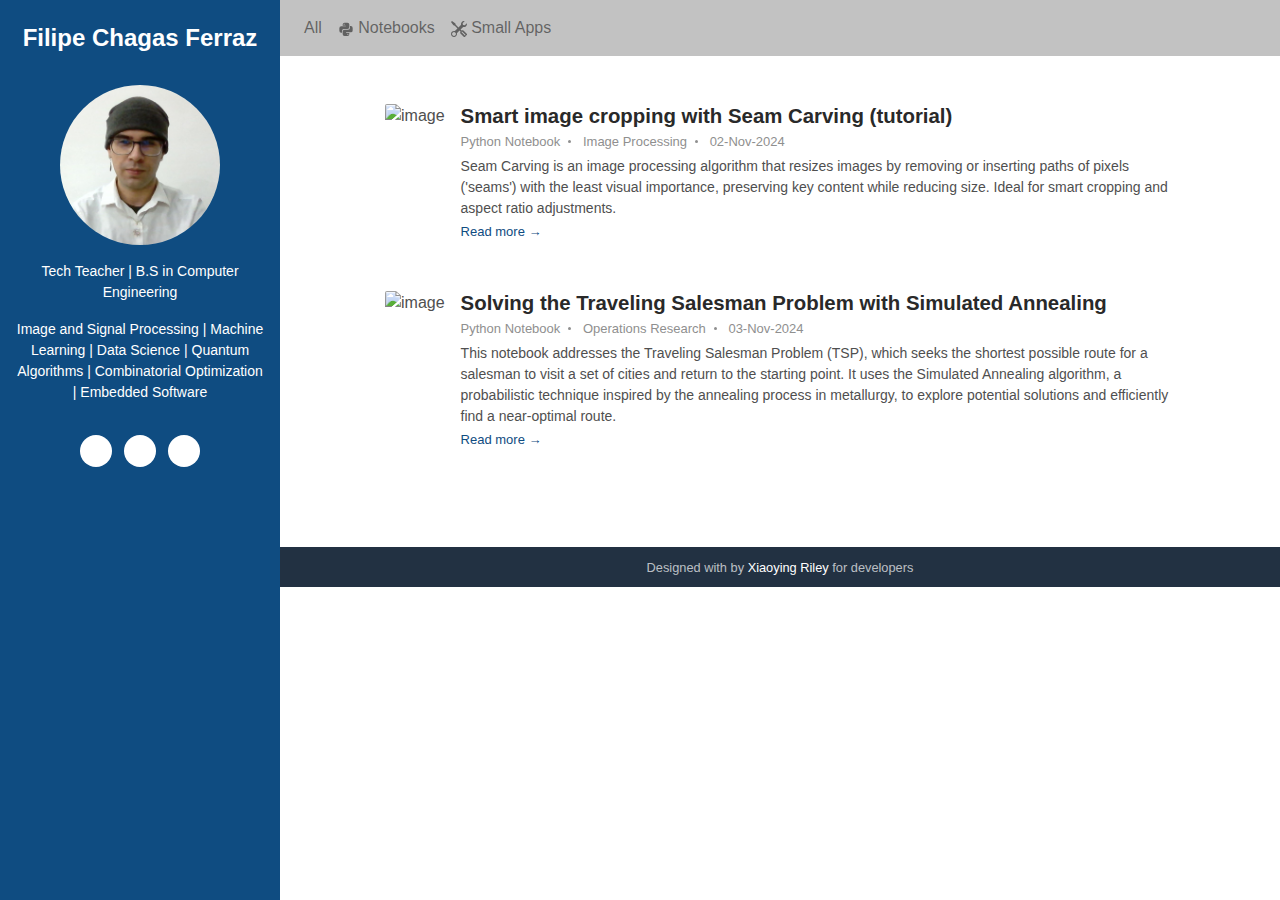
==== docs/index.html @ 71a3bccf "Website recompiled" ====
<!DOCTYPE html>
<html lang="en"> 
<head>
    <title>
Filipe Chagas Ferraz Website
</title>
    
    <!-- Meta -->
    <meta charset="utf-8">
    <meta http-equiv="X-UA-Compatible" content="IE=edge">
    <meta name="viewport" content="width=device-width, initial-scale=1.0">
    <meta name="description" content="Blog Template">
    <meta name="author" content="Xiaoying Riley at 3rd Wave Media">    
    <link rel="shortcut icon" href="favicon.svg"> 
    
    <!-- FontAwesome JS-->
	<link rel="stylesheet" href="https://cdn.jsdelivr.net/gh/jpswalsh/academicons@1/css/academicons.min.css">
    <script defer src="https://use.fontawesome.com/releases/v5.7.1/js/all.js" integrity="sha384-eVEQC9zshBn0rFj4+TU78eNA19HMNigMviK/PU/FFjLXqa/GKPgX58rvt5Z8PLs7" crossorigin="anonymous"></script>
    
    <!-- Theme CSS -->  
    <link id="theme-style" rel="stylesheet" href="assets/css/theme-1.css">

</head> 

<body>
    <header class="header text-center">	    
	    <h1 class="blog-name pt-lg-4 mb-0"><a href="index.html">Filipe Chagas Ferraz</a></h1>
        
	    <nav class="navbar navbar-expand-lg navbar-dark" >
			<button class="navbar-toggler" type="button" data-toggle="collapse" data-target="#navigation" aria-controls="navigation" aria-expanded="false" aria-label="Toggle navigation">
			<span class="navbar-toggler-icon"></span>
			</button>

			<div id="navigation" class="collapse navbar-collapse flex-column" >
				<div class="profile-section pt-3 pt-lg-0">
				    <img class="profile-image mb-3 rounded-circle mx-auto" src="assets/images/profile.png" alt="image" >			
					
					<div class="bio mb-3">
						<p>Tech Teacher | B.S in Computer Engineering</p>
						<p class="font-weight-lighter">
							Image and Signal Processing | 
							Machine Learning | 
							Data Science | 
							Quantum Algorithms | 
							Combinatorial Optimization | 
							Embedded Software
						</p>
						  
					</div><!--//bio-->

					<ul class="social-list list-inline py-3 mx-auto">
			            <li class="list-inline-item"><a target="_blank" href="https://www.linkedin.com/in/filipe-chagas-ferraz-16a9371b8"><i class="fab fa-linkedin-in fa-fw"></i></a></li>
			            <li class="list-inline-item"><a target="_blank" href="https://github.com/FilipeChagasDev"><i class="fab fa-github-alt fa-fw"></i></a></li>
						<li class="list-inline-item"><a target="_blank" href="http://lattes.cnpq.br/7233761093126361"><i class="ai ai-lattes"></i></a></li>
			        </ul><!--//social-list-->
			        <!--<hr>--> 
				</div><!--//profile-section-->
			</div>
		</nav>
    </header>
    
    <div class="main-wrapper">

		
<nav class="navbar navbar-expand-lg navbar-light bg-light">
	<!--<a class="navbar-brand" href="#">Contents</a>-->
	<button class="navbar-toggler" type="button" data-toggle="collapse" data-target="#navbarNavDropdown"
		aria-controls="navbarNavDropdown" aria-expanded="false" aria-label="Toggle navigation">
		<span class="navbar-toggler-icon"></span>
	</button>
	<div class="collapse navbar-collapse" id="navbarNavDropdown">
		<ul class="navbar-nav">
			<li class="nav-item">
				<a class="nav-link" href="#" onclick="resetFilters()">
					All
				</a>
			</li>
			<li class="nav-item">
				<a class="nav-link" href="#" onclick="filterContentType('Python Notebook')">
					<svg xmlns="http://www.w3.org/2000/svg" width="1em" height="1em" viewBox="0 0 24 24">
						<path fill="currentColor"
							d="M19.14 7.5A2.86 2.86 0 0 1 22 10.36v3.78A2.86 2.86 0 0 1 19.14 17H12c0 .39.32.96.71.96H17v1.68a2.86 2.86 0 0 1-2.86 2.86H9.86A2.86 2.86 0 0 1 7 19.64v-3.75a2.85 2.85 0 0 1 2.86-2.85h5.25a2.85 2.85 0 0 0 2.85-2.86V7.5zm-4.28 11.79c-.4 0-.72.3-.72.89s.32.71.72.71a.71.71 0 0 0 .71-.71c0-.59-.32-.89-.71-.89m-10-1.79A2.86 2.86 0 0 1 2 14.64v-3.78A2.86 2.86 0 0 1 4.86 8H12c0-.39-.32-.96-.71-.96H7V5.36A2.86 2.86 0 0 1 9.86 2.5h4.28A2.86 2.86 0 0 1 17 5.36v3.75a2.85 2.85 0 0 1-2.86 2.85H8.89a2.85 2.85 0 0 0-2.85 2.86v2.68zM9.14 5.71c.4 0 .72-.3.72-.89s-.32-.71-.72-.71c-.39 0-.71.12-.71.71s.32.89.71.89" />
					</svg>
					Notebooks
				</a>
			</li>
			<li class="nav-item">
				<a class="nav-link" href="#" onclick="filterContentType('Small App')">
					<svg xmlns="http://www.w3.org/2000/svg" width="16" height="16" fill="currentColor"
						class="bi bi-tools" viewBox="0 0 16 16">
						<path
							d="M1 0 0 1l2.2 3.081a1 1 0 0 0 .815.419h.07a1 1 0 0 1 .708.293l2.675 2.675-2.617 2.654A3.003 3.003 0 0 0 0 13a3 3 0 1 0 5.878-.851l2.654-2.617.968.968-.305.914a1 1 0 0 0 .242 1.023l3.27 3.27a.997.997 0 0 0 1.414 0l1.586-1.586a.997.997 0 0 0 0-1.414l-3.27-3.27a1 1 0 0 0-1.023-.242L10.5 9.5l-.96-.96 2.68-2.643A3.005 3.005 0 0 0 16 3q0-.405-.102-.777l-2.14 2.141L12 4l-.364-1.757L13.777.102a3 3 0 0 0-3.675 3.68L7.462 6.46 4.793 3.793a1 1 0 0 1-.293-.707v-.071a1 1 0 0 0-.419-.814zm9.646 10.646a.5.5 0 0 1 .708 0l2.914 2.915a.5.5 0 0 1-.707.707l-2.915-2.914a.5.5 0 0 1 0-.708M3 11l.471.242.529.026.287.445.445.287.026.529L5 13l-.242.471-.026.529-.445.287-.287.445-.529.026L3 15l-.471-.242L2 14.732l-.287-.445L1.268 14l-.026-.529L1 13l.242-.471.026-.529.445-.287.287-.445.529-.026z" />
					</svg>
					Small Apps
				</a>
			</li>
			<!--
		<li class="nav-item dropdown">
		  <a class="nav-link dropdown-toggle" href="#" role="button" data-toggle="dropdown" aria-expanded="false">
			Dropdown link
		  </a>
		  <div class="dropdown-menu">
			<a class="dropdown-item" href="#">Action</a>
			<a class="dropdown-item" href="#">Another action</a>
			<a class="dropdown-item" href="#">Something else here</a>
		  </div>
		</li>
		-->
		</ul>
	</div>
</nav>


<section class="blog-list px-3 py-5 p-md-5" id="notebooks">
	<div class="container" id="posts">
		
		<div class="item mb-5 post" contenttype="Python Notebook"
			contenttopic="Image Processing">
			<div class="media">
				<img class="mr-3 img-fluid post-thumb d-none d-md-flex" src="https://github.com/FilipeChagasDev/FilipeChagasDev/blob/main/notebooks/seam-carving/plots/seam-carving-thumbnail.gif?raw=true" alt="image">
				<div class="media-body">
					<h3 class="title mb-1"><a target="_blank" href="https://github.com/FilipeChagasDev/FilipeChagasDev/blob/main/notebooks/seam-carving/seam-carving-tutorial.ipynb">Smart image cropping with Seam Carving (tutorial)</a></h3>
					<div class="meta mb-1">
						<span>Python Notebook</span>
						<span class="time">Image Processing</span>
						<span>02-Nov-2024</span>
					</div>
					<div class="intro">Seam Carving is an image processing algorithm that resizes images by removing or inserting paths of pixels ('seams') with the least visual importance, preserving key content while reducing size. Ideal for smart cropping and aspect ratio adjustments.</div>
					<a class="more-link" target="_blank" href="https://github.com/FilipeChagasDev/FilipeChagasDev/blob/main/notebooks/seam-carving/seam-carving-tutorial.ipynb">Read more &rarr;</a>
				</div><!--//media-body-->
			</div><!--//media-->
		</div><!--//item-->
		
		<div class="item mb-5 post" contenttype="Python Notebook"
			contenttopic="Operations Research">
			<div class="media">
				<img class="mr-3 img-fluid post-thumb d-none d-md-flex" src="https://github.com/FilipeChagasDev/FilipeChagasDev/blob/main/notebooks/traveling-salesman/tsp-sa-thumbnail.gif?raw=true" alt="image">
				<div class="media-body">
					<h3 class="title mb-1"><a target="_blank" href="https://github.com/FilipeChagasDev/FilipeChagasDev/blob/main/notebooks/traveling-salesman/traveling-salesman-sa-tutorial.ipynb">Solving the Traveling Salesman Problem with Simulated Annealing</a></h3>
					<div class="meta mb-1">
						<span>Python Notebook</span>
						<span class="time">Operations Research</span>
						<span>03-Nov-2024</span>
					</div>
					<div class="intro">This notebook addresses the Traveling Salesman Problem (TSP), which seeks the shortest possible route for a salesman to visit a set of cities and return to the starting point. It uses the Simulated Annealing algorithm, a probabilistic technique inspired by the annealing process in metallurgy, to explore potential solutions and efficiently find a near-optimal route.</div>
					<a class="more-link" target="_blank" href="https://github.com/FilipeChagasDev/FilipeChagasDev/blob/main/notebooks/traveling-salesman/traveling-salesman-sa-tutorial.ipynb">Read more &rarr;</a>
				</div><!--//media-body-->
			</div><!--//media-->
		</div><!--//item-->
		
	</div>
</section>


	    <footer class="footer text-center py-2 theme-bg-dark">
	        <!--/* This template is released under the Creative Commons Attribution 3.0 License. Please keep the attribution link below when using for your own project. Thank you for your support. :) If you'd like to use the template without the attribution, you can buy the commercial license via our website: themes.3rdwavemedia.com */-->
                <small class="copyright">Designed with <i class="fas fa-heart" style="color: #fb866a;"></i> by <a href="http://themes.3rdwavemedia.com" target="_blank">Xiaoying Riley</a> for developers</small>
	    </footer>

    </div><!--//main-wrapper-->
       
    <!-- Javascript -->          
	<script src="https://cdn.jsdelivr.net/npm/jquery@3.5.1/dist/jquery.slim.min.js" integrity="sha384-DfXdz2htPH0lsSSs5nCTpuj/zy4C+OGpamoFVy38MVBnE+IbbVYUew+OrCXaRkfj" crossorigin="anonymous"></script>
	<script src="https://cdn.jsdelivr.net/npm/popper.js@1.16.1/dist/umd/popper.min.js" integrity="sha384-9/reFTGAW83EW2RDu2S0VKaIzap3H66lZH81PoYlFhbGU+6BZp6G7niu735Sk7lN" crossorigin="anonymous"></script>
	<script src="https://cdn.jsdelivr.net/npm/bootstrap@4.6.2/dist/js/bootstrap.min.js" integrity="sha384-+sLIOodYLS7CIrQpBjl+C7nPvqq+FbNUBDunl/OZv93DB7Ln/533i8e/mZXLi/P+" crossorigin="anonymous"></script>
	
<script>
	const original_posts = document.getElementsByClassName('post');
	let posts = [];

	for (let i = 0; i < original_posts.length; i++) {
		posts.push(original_posts[i].cloneNode(true));
	}

	function filterContentType(contenttype) {
		document.getElementById('posts').innerHTML = '';
		for (let i = 0; i < posts.length; i++) {
			if (posts[i].getAttribute('contenttype') === contenttype) {
				document.getElementById('posts').appendChild(posts[i]);
			}
		}
	}

	function resetFilters() {
		document.getElementById('posts').innerHTML = '';
		for (let i = 0; i < posts.length; i++) {
			document.getElementById('posts').appendChild(posts[i]);
		}
	}
</script>

</body>
</html>
---- docs/assets/css/theme-1.css ----
@charset "UTF-8";
/*************************** Theme Colours****************************/
/*************************** Variables Section. *****************************/
/*************************** Import Bootstrap  *****************************/
/*!
 * Bootstrap v4.3.0 (https://getbootstrap.com/)
 * Copyright 2011-2019 The Bootstrap Authors
 * Copyright 2011-2019 Twitter, Inc.
 * Licensed under MIT (https://github.com/twbs/bootstrap/blob/master/LICENSE)
 */
:root {
  --blue: #007bff;
  --indigo: #6610f2;
  --purple: #6f42c1;
  --pink: #e83e8c;
  --red: #dc3545;
  --orange: #fd7e14;
  --yellow: #ffc107;
  --green: #28a745;
  --teal: #20c997;
  --cyan: #17a2b8;
  --white: #fff;
  --gray: rgb(117.5, 117.5, 117.5);
  --gray-dark: rgb(66.5, 66.5, 66.5);
  --primary: #0f4c81;
  --secondary: rgb(79.25, 79.25, 79.25);
  --success: #28a745;
  --info: #17a2b8;
  --warning: #ffc107;
  --danger: #dc3545;
  --light: #c2c2c2;
  --dark: rgb(66.5, 66.5, 66.5);
  --breakpoint-xs: 0;
  --breakpoint-sm: 576px;
  --breakpoint-md: 768px;
  --breakpoint-lg: 992px;
  --breakpoint-xl: 1200px;
  --font-family-sans-serif: -apple-system, BlinkMacSystemFont, "Segoe UI", Roboto, "Helvetica Neue", Arial, "Noto Sans", sans-serif, "Apple Color Emoji", "Segoe UI Emoji", "Segoe UI Symbol", "Noto Color Emoji";
  --font-family-monospace: SFMono-Regular, Menlo, Monaco, Consolas, "Liberation Mono", "Courier New", monospace;
}

*,
*::before,
*::after {
  box-sizing: border-box;
}

html {
  font-family: sans-serif;
  line-height: 1.15;
  -webkit-text-size-adjust: 100%;
  -webkit-tap-highlight-color: rgba(0, 0, 0, 0);
}

article, aside, figcaption, figure, footer, header, hgroup, main, nav, section {
  display: block;
}

body {
  margin: 0;
  font-family: -apple-system, BlinkMacSystemFont, "Segoe UI", Roboto, "Helvetica Neue", Arial, "Noto Sans", sans-serif, "Apple Color Emoji", "Segoe UI Emoji", "Segoe UI Symbol", "Noto Color Emoji";
  font-size: 1rem;
  font-weight: 400;
  line-height: 1.5;
  color: #292929;
  text-align: left;
  background-color: #fff;
}

[tabindex="-1"]:focus {
  outline: 0 !important;
}

hr {
  box-sizing: content-box;
  height: 0;
  overflow: visible;
}

h1, h2, h3, h4, h5, h6 {
  margin-top: 0;
  margin-bottom: 0.5rem;
}

p {
  margin-top: 0;
  margin-bottom: 1rem;
}

abbr[title],
abbr[data-original-title] {
  text-decoration: underline;
  text-decoration: underline dotted;
  cursor: help;
  border-bottom: 0;
  text-decoration-skip-ink: none;
}

address {
  margin-bottom: 1rem;
  font-style: normal;
  line-height: inherit;
}

ol,
ul,
dl {
  margin-top: 0;
  margin-bottom: 1rem;
}

ol ol,
ul ul,
ol ul,
ul ol {
  margin-bottom: 0;
}

dt {
  font-weight: 700;
}

dd {
  margin-bottom: 0.5rem;
  margin-left: 0;
}

blockquote {
  margin: 0 0 1rem;
}

b,
strong {
  font-weight: bolder;
}

small {
  font-size: 80%;
}

sub,
sup {
  position: relative;
  font-size: 75%;
  line-height: 0;
  vertical-align: baseline;
}

sub {
  bottom: -0.25em;
}

sup {
  top: -0.5em;
}

a {
  color: #0f4c81;
  text-decoration: none;
  background-color: transparent;
}
a:hover {
  color: rgb(7.03125, 35.625, 60.46875);
  text-decoration: underline;
}

a:not([href]):not([tabindex]) {
  color: inherit;
  text-decoration: none;
}
a:not([href]):not([tabindex]):hover, a:not([href]):not([tabindex]):focus {
  color: inherit;
  text-decoration: none;
}
a:not([href]):not([tabindex]):focus {
  outline: 0;
}

pre,
code,
kbd,
samp {
  font-family: SFMono-Regular, Menlo, Monaco, Consolas, "Liberation Mono", "Courier New", monospace;
  font-size: 1em;
}

pre {
  margin-top: 0;
  margin-bottom: 1rem;
  overflow: auto;
}

figure {
  margin: 0 0 1rem;
}

img {
  vertical-align: middle;
  border-style: none;
}

svg {
  overflow: hidden;
  vertical-align: middle;
}

table {
  border-collapse: collapse;
}

caption {
  padding-top: 0.75rem;
  padding-bottom: 0.75rem;
  color: rgb(117.5, 117.5, 117.5);
  text-align: left;
  caption-side: bottom;
}

th {
  text-align: inherit;
}

label {
  display: inline-block;
  margin-bottom: 0.5rem;
}

button {
  border-radius: 0;
}

button:focus {
  outline: 1px dotted;
  outline: 5px auto -webkit-focus-ring-color;
}

input,
button,
select,
optgroup,
textarea {
  margin: 0;
  font-family: inherit;
  font-size: inherit;
  line-height: inherit;
}

button,
input {
  overflow: visible;
}

button,
select {
  text-transform: none;
}

select {
  word-wrap: normal;
}

button,
[type=button],
[type=reset],
[type=submit] {
  -webkit-appearance: button;
}

button:not(:disabled),
[type=button]:not(:disabled),
[type=reset]:not(:disabled),
[type=submit]:not(:disabled) {
  cursor: pointer;
}

button::-moz-focus-inner,
[type=button]::-moz-focus-inner,
[type=reset]::-moz-focus-inner,
[type=submit]::-moz-focus-inner {
  padding: 0;
  border-style: none;
}

input[type=radio],
input[type=checkbox] {
  box-sizing: border-box;
  padding: 0;
}

input[type=date],
input[type=time],
input[type=datetime-local],
input[type=month] {
  -webkit-appearance: listbox;
}

textarea {
  overflow: auto;
  resize: vertical;
}

fieldset {
  min-width: 0;
  padding: 0;
  margin: 0;
  border: 0;
}

legend {
  display: block;
  width: 100%;
  max-width: 100%;
  padding: 0;
  margin-bottom: 0.5rem;
  font-size: 1.5rem;
  line-height: inherit;
  color: inherit;
  white-space: normal;
}

progress {
  vertical-align: baseline;
}

[type=number]::-webkit-inner-spin-button,
[type=number]::-webkit-outer-spin-button {
  height: auto;
}

[type=search] {
  outline-offset: -2px;
  -webkit-appearance: none;
}

[type=search]::-webkit-search-decoration {
  -webkit-appearance: none;
}

::-webkit-file-upload-button {
  font: inherit;
  -webkit-appearance: button;
}

output {
  display: inline-block;
}

summary {
  display: list-item;
  cursor: pointer;
}

template {
  display: none;
}

[hidden] {
  display: none !important;
}

h1, h2, h3, h4, h5, h6,
.h1, .h2, .h3, .h4, .h5, .h6 {
  margin-bottom: 0.5rem;
  font-weight: 500;
  line-height: 1.2;
}

h1, .h1 {
  font-size: 2.5rem;
}

h2, .h2 {
  font-size: 2rem;
}

h3, .h3 {
  font-size: 1.75rem;
}

h4, .h4 {
  font-size: 1.5rem;
}

h5, .h5 {
  font-size: 1.25rem;
}

h6, .h6 {
  font-size: 1rem;
}

.lead {
  font-size: 1.25rem;
  font-weight: 300;
}

.display-1 {
  font-size: 6rem;
  font-weight: 300;
  line-height: 1.2;
}

.display-2 {
  font-size: 5.5rem;
  font-weight: 300;
  line-height: 1.2;
}

.display-3 {
  font-size: 4.5rem;
  font-weight: 300;
  line-height: 1.2;
}

.display-4 {
  font-size: 3.5rem;
  font-weight: 300;
  line-height: 1.2;
}

hr {
  margin-top: 1rem;
  margin-bottom: 1rem;
  border: 0;
  border-top: 1px solid rgba(0, 0, 0, 0.1);
}

small,
.small {
  font-size: 80%;
  font-weight: 400;
}

mark,
.mark {
  padding: 0.2em;
  background-color: #fcf8e3;
}

.list-unstyled {
  padding-left: 0;
  list-style: none;
}

.list-inline {
  padding-left: 0;
  list-style: none;
}

.list-inline-item {
  display: inline-block;
}
.list-inline-item:not(:last-child) {
  margin-right: 0.5rem;
}

.initialism {
  font-size: 90%;
  text-transform: uppercase;
}

.blockquote {
  margin-bottom: 1rem;
  font-size: 1.25rem;
}

.blockquote-footer {
  display: block;
  font-size: 80%;
  color: rgb(117.5, 117.5, 117.5);
}
.blockquote-footer::before {
  content: "— ";
}

.img-fluid {
  max-width: 100%;
  height: auto;
}

.img-thumbnail {
  padding: 0.25rem;
  background-color: #fff;
  border: 1px solid rgb(168.5, 168.5, 168.5);
  border-radius: 0.25rem;
  max-width: 100%;
  height: auto;
}

.figure {
  display: inline-block;
}

.figure-img {
  margin-bottom: 0.5rem;
  line-height: 1;
}

.figure-caption {
  font-size: 90%;
  color: rgb(117.5, 117.5, 117.5);
}

code {
  font-size: 87.5%;
  color: #e83e8c;
  word-break: break-word;
}
a > code {
  color: inherit;
}

kbd {
  padding: 0.2rem 0.4rem;
  font-size: 87.5%;
  color: #fff;
  background-color: #292929;
  border-radius: 0.2rem;
}
kbd kbd {
  padding: 0;
  font-size: 100%;
  font-weight: 700;
}

pre {
  display: block;
  font-size: 87.5%;
  color: #292929;
}
pre code {
  font-size: inherit;
  color: inherit;
  word-break: normal;
}

.pre-scrollable {
  max-height: 340px;
  overflow-y: scroll;
}

.container {
  width: 100%;
  padding-right: 15px;
  padding-left: 15px;
  margin-right: auto;
  margin-left: auto;
}
@media (min-width: 576px) {
  .container {
    max-width: 540px;
  }
}
@media (min-width: 768px) {
  .container {
    max-width: 720px;
  }
}
@media (min-width: 992px) {
  .container {
    max-width: 960px;
  }
}
@media (min-width: 1200px) {
  .container {
    max-width: 1140px;
  }
}

.container-fluid {
  width: 100%;
  padding-right: 15px;
  padding-left: 15px;
  margin-right: auto;
  margin-left: auto;
}

.row {
  display: flex;
  flex-wrap: wrap;
  margin-right: -15px;
  margin-left: -15px;
}

.no-gutters {
  margin-right: 0;
  margin-left: 0;
}
.no-gutters > .col,
.no-gutters > [class*=col-] {
  padding-right: 0;
  padding-left: 0;
}

.col-xl,
.col-xl-auto, .col-xl-12, .col-xl-11, .col-xl-10, .col-xl-9, .col-xl-8, .col-xl-7, .col-xl-6, .col-xl-5, .col-xl-4, .col-xl-3, .col-xl-2, .col-xl-1, .col-lg,
.col-lg-auto, .col-lg-12, .col-lg-11, .col-lg-10, .col-lg-9, .col-lg-8, .col-lg-7, .col-lg-6, .col-lg-5, .col-lg-4, .col-lg-3, .col-lg-2, .col-lg-1, .col-md,
.col-md-auto, .col-md-12, .col-md-11, .col-md-10, .col-md-9, .col-md-8, .col-md-7, .col-md-6, .col-md-5, .col-md-4, .col-md-3, .col-md-2, .col-md-1, .col-sm,
.col-sm-auto, .col-sm-12, .col-sm-11, .col-sm-10, .col-sm-9, .col-sm-8, .col-sm-7, .col-sm-6, .col-sm-5, .col-sm-4, .col-sm-3, .col-sm-2, .col-sm-1, .col,
.col-auto, .col-12, .col-11, .col-10, .col-9, .col-8, .col-7, .col-6, .col-5, .col-4, .col-3, .col-2, .col-1 {
  position: relative;
  width: 100%;
  padding-right: 15px;
  padding-left: 15px;
}

.col {
  flex-basis: 0;
  flex-grow: 1;
  max-width: 100%;
}

.col-auto {
  flex: 0 0 auto;
  width: auto;
  max-width: 100%;
}

.col-1 {
  flex: 0 0 8.3333333333%;
  max-width: 8.3333333333%;
}

.col-2 {
  flex: 0 0 16.6666666667%;
  max-width: 16.6666666667%;
}

.col-3 {
  flex: 0 0 25%;
  max-width: 25%;
}

.col-4 {
  flex: 0 0 33.3333333333%;
  max-width: 33.3333333333%;
}

.col-5 {
  flex: 0 0 41.6666666667%;
  max-width: 41.6666666667%;
}

.col-6 {
  flex: 0 0 50%;
  max-width: 50%;
}

.col-7 {
  flex: 0 0 58.3333333333%;
  max-width: 58.3333333333%;
}

.col-8 {
  flex: 0 0 66.6666666667%;
  max-width: 66.6666666667%;
}

.col-9 {
  flex: 0 0 75%;
  max-width: 75%;
}

.col-10 {
  flex: 0 0 83.3333333333%;
  max-width: 83.3333333333%;
}

.col-11 {
  flex: 0 0 91.6666666667%;
  max-width: 91.6666666667%;
}

.col-12 {
  flex: 0 0 100%;
  max-width: 100%;
}

.order-first {
  order: -1;
}

.order-last {
  order: 13;
}

.order-0 {
  order: 0;
}

.order-1 {
  order: 1;
}

.order-2 {
  order: 2;
}

.order-3 {
  order: 3;
}

.order-4 {
  order: 4;
}

.order-5 {
  order: 5;
}

.order-6 {
  order: 6;
}

.order-7 {
  order: 7;
}

.order-8 {
  order: 8;
}

.order-9 {
  order: 9;
}

.order-10 {
  order: 10;
}

.order-11 {
  order: 11;
}

.order-12 {
  order: 12;
}

.offset-1 {
  margin-left: 8.3333333333%;
}

.offset-2 {
  margin-left: 16.6666666667%;
}

.offset-3 {
  margin-left: 25%;
}

.offset-4 {
  margin-left: 33.3333333333%;
}

.offset-5 {
  margin-left: 41.6666666667%;
}

.offset-6 {
  margin-left: 50%;
}

.offset-7 {
  margin-left: 58.3333333333%;
}

.offset-8 {
  margin-left: 66.6666666667%;
}

.offset-9 {
  margin-left: 75%;
}

.offset-10 {
  margin-left: 83.3333333333%;
}

.offset-11 {
  margin-left: 91.6666666667%;
}

@media (min-width: 576px) {
  .col-sm {
    flex-basis: 0;
    flex-grow: 1;
    max-width: 100%;
  }
  .col-sm-auto {
    flex: 0 0 auto;
    width: auto;
    max-width: 100%;
  }
  .col-sm-1 {
    flex: 0 0 8.3333333333%;
    max-width: 8.3333333333%;
  }
  .col-sm-2 {
    flex: 0 0 16.6666666667%;
    max-width: 16.6666666667%;
  }
  .col-sm-3 {
    flex: 0 0 25%;
    max-width: 25%;
  }
  .col-sm-4 {
    flex: 0 0 33.3333333333%;
    max-width: 33.3333333333%;
  }
  .col-sm-5 {
    flex: 0 0 41.6666666667%;
    max-width: 41.6666666667%;
  }
  .col-sm-6 {
    flex: 0 0 50%;
    max-width: 50%;
  }
  .col-sm-7 {
    flex: 0 0 58.3333333333%;
    max-width: 58.3333333333%;
  }
  .col-sm-8 {
    flex: 0 0 66.6666666667%;
    max-width: 66.6666666667%;
  }
  .col-sm-9 {
    flex: 0 0 75%;
    max-width: 75%;
  }
  .col-sm-10 {
    flex: 0 0 83.3333333333%;
    max-width: 83.3333333333%;
  }
  .col-sm-11 {
    flex: 0 0 91.6666666667%;
    max-width: 91.6666666667%;
  }
  .col-sm-12 {
    flex: 0 0 100%;
    max-width: 100%;
  }
  .order-sm-first {
    order: -1;
  }
  .order-sm-last {
    order: 13;
  }
  .order-sm-0 {
    order: 0;
  }
  .order-sm-1 {
    order: 1;
  }
  .order-sm-2 {
    order: 2;
  }
  .order-sm-3 {
    order: 3;
  }
  .order-sm-4 {
    order: 4;
  }
  .order-sm-5 {
    order: 5;
  }
  .order-sm-6 {
    order: 6;
  }
  .order-sm-7 {
    order: 7;
  }
  .order-sm-8 {
    order: 8;
  }
  .order-sm-9 {
    order: 9;
  }
  .order-sm-10 {
    order: 10;
  }
  .order-sm-11 {
    order: 11;
  }
  .order-sm-12 {
    order: 12;
  }
  .offset-sm-0 {
    margin-left: 0;
  }
  .offset-sm-1 {
    margin-left: 8.3333333333%;
  }
  .offset-sm-2 {
    margin-left: 16.6666666667%;
  }
  .offset-sm-3 {
    margin-left: 25%;
  }
  .offset-sm-4 {
    margin-left: 33.3333333333%;
  }
  .offset-sm-5 {
    margin-left: 41.6666666667%;
  }
  .offset-sm-6 {
    margin-left: 50%;
  }
  .offset-sm-7 {
    margin-left: 58.3333333333%;
  }
  .offset-sm-8 {
    margin-left: 66.6666666667%;
  }
  .offset-sm-9 {
    margin-left: 75%;
  }
  .offset-sm-10 {
    margin-left: 83.3333333333%;
  }
  .offset-sm-11 {
    margin-left: 91.6666666667%;
  }
}
@media (min-width: 768px) {
  .col-md {
    flex-basis: 0;
    flex-grow: 1;
    max-width: 100%;
  }
  .col-md-auto {
    flex: 0 0 auto;
    width: auto;
    max-width: 100%;
  }
  .col-md-1 {
    flex: 0 0 8.3333333333%;
    max-width: 8.3333333333%;
  }
  .col-md-2 {
    flex: 0 0 16.6666666667%;
    max-width: 16.6666666667%;
  }
  .col-md-3 {
    flex: 0 0 25%;
    max-width: 25%;
  }
  .col-md-4 {
    flex: 0 0 33.3333333333%;
    max-width: 33.3333333333%;
  }
  .col-md-5 {
    flex: 0 0 41.6666666667%;
    max-width: 41.6666666667%;
  }
  .col-md-6 {
    flex: 0 0 50%;
    max-width: 50%;
  }
  .col-md-7 {
    flex: 0 0 58.3333333333%;
    max-width: 58.3333333333%;
  }
  .col-md-8 {
    flex: 0 0 66.6666666667%;
    max-width: 66.6666666667%;
  }
  .col-md-9 {
    flex: 0 0 75%;
    max-width: 75%;
  }
  .col-md-10 {
    flex: 0 0 83.3333333333%;
    max-width: 83.3333333333%;
  }
  .col-md-11 {
    flex: 0 0 91.6666666667%;
    max-width: 91.6666666667%;
  }
  .col-md-12 {
    flex: 0 0 100%;
    max-width: 100%;
  }
  .order-md-first {
    order: -1;
  }
  .order-md-last {
    order: 13;
  }
  .order-md-0 {
    order: 0;
  }
  .order-md-1 {
    order: 1;
  }
  .order-md-2 {
    order: 2;
  }
  .order-md-3 {
    order: 3;
  }
  .order-md-4 {
    order: 4;
  }
  .order-md-5 {
    order: 5;
  }
  .order-md-6 {
    order: 6;
  }
  .order-md-7 {
    order: 7;
  }
  .order-md-8 {
    order: 8;
  }
  .order-md-9 {
    order: 9;
  }
  .order-md-10 {
    order: 10;
  }
  .order-md-11 {
    order: 11;
  }
  .order-md-12 {
    order: 12;
  }
  .offset-md-0 {
    margin-left: 0;
  }
  .offset-md-1 {
    margin-left: 8.3333333333%;
  }
  .offset-md-2 {
    margin-left: 16.6666666667%;
  }
  .offset-md-3 {
    margin-left: 25%;
  }
  .offset-md-4 {
    margin-left: 33.3333333333%;
  }
  .offset-md-5 {
    margin-left: 41.6666666667%;
  }
  .offset-md-6 {
    margin-left: 50%;
  }
  .offset-md-7 {
    margin-left: 58.3333333333%;
  }
  .offset-md-8 {
    margin-left: 66.6666666667%;
  }
  .offset-md-9 {
    margin-left: 75%;
  }
  .offset-md-10 {
    margin-left: 83.3333333333%;
  }
  .offset-md-11 {
    margin-left: 91.6666666667%;
  }
}
@media (min-width: 992px) {
  .col-lg {
    flex-basis: 0;
    flex-grow: 1;
    max-width: 100%;
  }
  .col-lg-auto {
    flex: 0 0 auto;
    width: auto;
    max-width: 100%;
  }
  .col-lg-1 {
    flex: 0 0 8.3333333333%;
    max-width: 8.3333333333%;
  }
  .col-lg-2 {
    flex: 0 0 16.6666666667%;
    max-width: 16.6666666667%;
  }
  .col-lg-3 {
    flex: 0 0 25%;
    max-width: 25%;
  }
  .col-lg-4 {
    flex: 0 0 33.3333333333%;
    max-width: 33.3333333333%;
  }
  .col-lg-5 {
    flex: 0 0 41.6666666667%;
    max-width: 41.6666666667%;
  }
  .col-lg-6 {
    flex: 0 0 50%;
    max-width: 50%;
  }
  .col-lg-7 {
    flex: 0 0 58.3333333333%;
    max-width: 58.3333333333%;
  }
  .col-lg-8 {
    flex: 0 0 66.6666666667%;
    max-width: 66.6666666667%;
  }
  .col-lg-9 {
    flex: 0 0 75%;
    max-width: 75%;
  }
  .col-lg-10 {
    flex: 0 0 83.3333333333%;
    max-width: 83.3333333333%;
  }
  .col-lg-11 {
    flex: 0 0 91.6666666667%;
    max-width: 91.6666666667%;
  }
  .col-lg-12 {
    flex: 0 0 100%;
    max-width: 100%;
  }
  .order-lg-first {
    order: -1;
  }
  .order-lg-last {
    order: 13;
  }
  .order-lg-0 {
    order: 0;
  }
  .order-lg-1 {
    order: 1;
  }
  .order-lg-2 {
    order: 2;
  }
  .order-lg-3 {
    order: 3;
  }
  .order-lg-4 {
    order: 4;
  }
  .order-lg-5 {
    order: 5;
  }
  .order-lg-6 {
    order: 6;
  }
  .order-lg-7 {
    order: 7;
  }
  .order-lg-8 {
    order: 8;
  }
  .order-lg-9 {
    order: 9;
  }
  .order-lg-10 {
    order: 10;
  }
  .order-lg-11 {
    order: 11;
  }
  .order-lg-12 {
    order: 12;
  }
  .offset-lg-0 {
    margin-left: 0;
  }
  .offset-lg-1 {
    margin-left: 8.3333333333%;
  }
  .offset-lg-2 {
    margin-left: 16.6666666667%;
  }
  .offset-lg-3 {
    margin-left: 25%;
  }
  .offset-lg-4 {
    margin-left: 33.3333333333%;
  }
  .offset-lg-5 {
    margin-left: 41.6666666667%;
  }
  .offset-lg-6 {
    margin-left: 50%;
  }
  .offset-lg-7 {
    margin-left: 58.3333333333%;
  }
  .offset-lg-8 {
    margin-left: 66.6666666667%;
  }
  .offset-lg-9 {
    margin-left: 75%;
  }
  .offset-lg-10 {
    margin-left: 83.3333333333%;
  }
  .offset-lg-11 {
    margin-left: 91.6666666667%;
  }
}
@media (min-width: 1200px) {
  .col-xl {
    flex-basis: 0;
    flex-grow: 1;
    max-width: 100%;
  }
  .col-xl-auto {
    flex: 0 0 auto;
    width: auto;
    max-width: 100%;
  }
  .col-xl-1 {
    flex: 0 0 8.3333333333%;
    max-width: 8.3333333333%;
  }
  .col-xl-2 {
    flex: 0 0 16.6666666667%;
    max-width: 16.6666666667%;
  }
  .col-xl-3 {
    flex: 0 0 25%;
    max-width: 25%;
  }
  .col-xl-4 {
    flex: 0 0 33.3333333333%;
    max-width: 33.3333333333%;
  }
  .col-xl-5 {
    flex: 0 0 41.6666666667%;
    max-width: 41.6666666667%;
  }
  .col-xl-6 {
    flex: 0 0 50%;
    max-width: 50%;
  }
  .col-xl-7 {
    flex: 0 0 58.3333333333%;
    max-width: 58.3333333333%;
  }
  .col-xl-8 {
    flex: 0 0 66.6666666667%;
    max-width: 66.6666666667%;
  }
  .col-xl-9 {
    flex: 0 0 75%;
    max-width: 75%;
  }
  .col-xl-10 {
    flex: 0 0 83.3333333333%;
    max-width: 83.3333333333%;
  }
  .col-xl-11 {
    flex: 0 0 91.6666666667%;
    max-width: 91.6666666667%;
  }
  .col-xl-12 {
    flex: 0 0 100%;
    max-width: 100%;
  }
  .order-xl-first {
    order: -1;
  }
  .order-xl-last {
    order: 13;
  }
  .order-xl-0 {
    order: 0;
  }
  .order-xl-1 {
    order: 1;
  }
  .order-xl-2 {
    order: 2;
  }
  .order-xl-3 {
    order: 3;
  }
  .order-xl-4 {
    order: 4;
  }
  .order-xl-5 {
    order: 5;
  }
  .order-xl-6 {
    order: 6;
  }
  .order-xl-7 {
    order: 7;
  }
  .order-xl-8 {
    order: 8;
  }
  .order-xl-9 {
    order: 9;
  }
  .order-xl-10 {
    order: 10;
  }
  .order-xl-11 {
    order: 11;
  }
  .order-xl-12 {
    order: 12;
  }
  .offset-xl-0 {
    margin-left: 0;
  }
  .offset-xl-1 {
    margin-left: 8.3333333333%;
  }
  .offset-xl-2 {
    margin-left: 16.6666666667%;
  }
  .offset-xl-3 {
    margin-left: 25%;
  }
  .offset-xl-4 {
    margin-left: 33.3333333333%;
  }
  .offset-xl-5 {
    margin-left: 41.6666666667%;
  }
  .offset-xl-6 {
    margin-left: 50%;
  }
  .offset-xl-7 {
    margin-left: 58.3333333333%;
  }
  .offset-xl-8 {
    margin-left: 66.6666666667%;
  }
  .offset-xl-9 {
    margin-left: 75%;
  }
  .offset-xl-10 {
    margin-left: 83.3333333333%;
  }
  .offset-xl-11 {
    margin-left: 91.6666666667%;
  }
}
.table {
  width: 100%;
  margin-bottom: 1rem;
  color: #292929;
}
.table th,
.table td {
  padding: 0.75rem;
  vertical-align: top;
  border-top: 1px solid rgb(168.5, 168.5, 168.5);
}
.table thead th {
  vertical-align: bottom;
  border-bottom: 2px solid rgb(168.5, 168.5, 168.5);
}
.table tbody + tbody {
  border-top: 2px solid rgb(168.5, 168.5, 168.5);
}

.table-sm th,
.table-sm td {
  padding: 0.3rem;
}

.table-bordered {
  border: 1px solid rgb(168.5, 168.5, 168.5);
}
.table-bordered th,
.table-bordered td {
  border: 1px solid rgb(168.5, 168.5, 168.5);
}
.table-bordered thead th,
.table-bordered thead td {
  border-bottom-width: 2px;
}

.table-borderless th,
.table-borderless td,
.table-borderless thead th,
.table-borderless tbody + tbody {
  border: 0;
}

.table-striped tbody tr:nth-of-type(odd) {
  background-color: rgba(0, 0, 0, 0.05);
}

.table-hover tbody tr:hover {
  color: #292929;
  background-color: rgba(0, 0, 0, 0.075);
}

.table-primary,
.table-primary > th,
.table-primary > td {
  background-color: rgb(187.8, 204.88, 219.72);
}
.table-primary th,
.table-primary td,
.table-primary thead th,
.table-primary tbody + tbody {
  border-color: rgb(130.2, 161.92, 189.48);
}

.table-hover .table-primary:hover {
  background-color: rgb(171.0786885246, 192.4086885246, 210.9413114754);
}
.table-hover .table-primary:hover > td,
.table-hover .table-primary:hover > th {
  background-color: rgb(171.0786885246, 192.4086885246, 210.9413114754);
}

.table-secondary,
.table-secondary > th,
.table-secondary > td {
  background-color: rgb(205.79, 205.79, 205.79);
}
.table-secondary th,
.table-secondary td,
.table-secondary thead th,
.table-secondary tbody + tbody {
  border-color: rgb(163.61, 163.61, 163.61);
}

.table-hover .table-secondary:hover {
  background-color: rgb(193.04, 193.04, 193.04);
}
.table-hover .table-secondary:hover > td,
.table-hover .table-secondary:hover > th {
  background-color: rgb(193.04, 193.04, 193.04);
}

.table-success,
.table-success > th,
.table-success > td {
  background-color: rgb(194.8, 230.36, 202.92);
}
.table-success th,
.table-success td,
.table-success thead th,
.table-success tbody + tbody {
  border-color: rgb(143.2, 209.24, 158.28);
}

.table-hover .table-success:hover {
  background-color: rgb(176.7059405941, 222.9540594059, 187.2665346535);
}
.table-hover .table-success:hover > td,
.table-hover .table-success:hover > th {
  background-color: rgb(176.7059405941, 222.9540594059, 187.2665346535);
}

.table-info,
.table-info > th,
.table-info > td {
  background-color: rgb(190.04, 228.96, 235.12);
}
.table-info th,
.table-info td,
.table-info thead th,
.table-info tbody + tbody {
  border-color: rgb(134.36, 206.64, 218.08);
}

.table-hover .table-info:hover {
  background-color: rgb(170.5152475248, 221.1332673267, 229.1447524752);
}
.table-hover .table-info:hover > td,
.table-hover .table-info:hover > th {
  background-color: rgb(170.5152475248, 221.1332673267, 229.1447524752);
}

.table-warning,
.table-warning > th,
.table-warning > td {
  background-color: rgb(255, 237.64, 185.56);
}
.table-warning th,
.table-warning td,
.table-warning thead th,
.table-warning tbody + tbody {
  border-color: rgb(255, 222.76, 126.04);
}

.table-hover .table-warning:hover {
  background-color: rgb(255, 231.265, 160.06);
}
.table-hover .table-warning:hover > td,
.table-hover .table-warning:hover > th {
  background-color: rgb(255, 231.265, 160.06);
}

.table-danger,
.table-danger > th,
.table-danger > td {
  background-color: rgb(245.2, 198.44, 202.92);
}
.table-danger th,
.table-danger td,
.table-danger thead th,
.table-danger tbody + tbody {
  border-color: rgb(236.8, 149.96, 158.28);
}

.table-hover .table-danger:hover {
  background-color: rgb(241.4341772152, 176.7058227848, 182.9073417722);
}
.table-hover .table-danger:hover > td,
.table-hover .table-danger:hover > th {
  background-color: rgb(241.4341772152, 176.7058227848, 182.9073417722);
}

.table-light,
.table-light > th,
.table-light > td {
  background-color: rgb(237.92, 237.92, 237.92);
}
.table-light th,
.table-light td,
.table-light thead th,
.table-light tbody + tbody {
  border-color: rgb(223.28, 223.28, 223.28);
}

.table-hover .table-light:hover {
  background-color: rgb(225.17, 225.17, 225.17);
}
.table-hover .table-light:hover > td,
.table-hover .table-light:hover > th {
  background-color: rgb(225.17, 225.17, 225.17);
}

.table-dark,
.table-dark > th,
.table-dark > td {
  background-color: rgb(202.22, 202.22, 202.22);
}
.table-dark th,
.table-dark td,
.table-dark thead th,
.table-dark tbody + tbody {
  border-color: rgb(156.98, 156.98, 156.98);
}

.table-hover .table-dark:hover {
  background-color: rgb(189.47, 189.47, 189.47);
}
.table-hover .table-dark:hover > td,
.table-hover .table-dark:hover > th {
  background-color: rgb(189.47, 189.47, 189.47);
}

.table-active,
.table-active > th,
.table-active > td {
  background-color: rgba(0, 0, 0, 0.075);
}

.table-hover .table-active:hover {
  background-color: rgba(0, 0, 0, 0.075);
}
.table-hover .table-active:hover > td,
.table-hover .table-active:hover > th {
  background-color: rgba(0, 0, 0, 0.075);
}

.table .thead-dark th {
  color: #fff;
  background-color: rgb(66.5, 66.5, 66.5);
  border-color: rgb(85.625, 85.625, 85.625);
}
.table .thead-light th {
  color: #5c5c5c;
  background-color: rgb(181.25, 181.25, 181.25);
  border-color: rgb(168.5, 168.5, 168.5);
}

.table-dark {
  color: #fff;
  background-color: rgb(66.5, 66.5, 66.5);
}
.table-dark th,
.table-dark td,
.table-dark thead th {
  border-color: rgb(85.625, 85.625, 85.625);
}
.table-dark.table-bordered {
  border: 0;
}
.table-dark.table-striped tbody tr:nth-of-type(odd) {
  background-color: rgba(255, 255, 255, 0.05);
}
.table-dark.table-hover tbody tr:hover {
  color: #fff;
  background-color: rgba(255, 255, 255, 0.075);
}

@media (max-width: 575.98px) {
  .table-responsive-sm {
    display: block;
    width: 100%;
    overflow-x: auto;
    -webkit-overflow-scrolling: touch;
  }
  .table-responsive-sm > .table-bordered {
    border: 0;
  }
}
@media (max-width: 767.98px) {
  .table-responsive-md {
    display: block;
    width: 100%;
    overflow-x: auto;
    -webkit-overflow-scrolling: touch;
  }
  .table-responsive-md > .table-bordered {
    border: 0;
  }
}
@media (max-width: 991.98px) {
  .table-responsive-lg {
    display: block;
    width: 100%;
    overflow-x: auto;
    -webkit-overflow-scrolling: touch;
  }
  .table-responsive-lg > .table-bordered {
    border: 0;
  }
}
@media (max-width: 1199.98px) {
  .table-responsive-xl {
    display: block;
    width: 100%;
    overflow-x: auto;
    -webkit-overflow-scrolling: touch;
  }
  .table-responsive-xl > .table-bordered {
    border: 0;
  }
}
.table-responsive {
  display: block;
  width: 100%;
  overflow-x: auto;
  -webkit-overflow-scrolling: touch;
}
.table-responsive > .table-bordered {
  border: 0;
}

.form-control {
  display: block;
  width: 100%;
  height: calc(1.5em + 0.75rem + 2px);
  padding: 0.375rem 0.75rem;
  font-size: 1rem;
  font-weight: 400;
  line-height: 1.5;
  color: #5c5c5c;
  background-color: #fff;
  background-clip: padding-box;
  border: 1px solid rgb(155.75, 155.75, 155.75);
  border-radius: 0.25rem;
  transition: border-color 0.15s ease-in-out, box-shadow 0.15s ease-in-out;
}
@media (prefers-reduced-motion: reduce) {
  .form-control {
    transition: none;
  }
}
.form-control::-ms-expand {
  background-color: transparent;
  border: 0;
}
.form-control:focus {
  color: #5c5c5c;
  background-color: #fff;
  border-color: rgb(41.34375, 142.375, 230.15625);
  outline: 0;
  box-shadow: 0 0 0 0.2rem rgba(15, 76, 129, 0.25);
}
.form-control::placeholder {
  color: rgb(117.5, 117.5, 117.5);
  opacity: 1;
}
.form-control:disabled, .form-control[readonly] {
  background-color: rgb(181.25, 181.25, 181.25);
  opacity: 1;
}

select.form-control:focus::-ms-value {
  color: #5c5c5c;
  background-color: #fff;
}

.form-control-file,
.form-control-range {
  display: block;
  width: 100%;
}

.col-form-label {
  padding-top: calc(0.375rem + 1px);
  padding-bottom: calc(0.375rem + 1px);
  margin-bottom: 0;
  font-size: inherit;
  line-height: 1.5;
}

.col-form-label-lg {
  padding-top: calc(0.5rem + 1px);
  padding-bottom: calc(0.5rem + 1px);
  font-size: 1.25rem;
  line-height: 1.5;
}

.col-form-label-sm {
  padding-top: calc(0.25rem + 1px);
  padding-bottom: calc(0.25rem + 1px);
  font-size: 0.875rem;
  line-height: 1.5;
}

.form-control-plaintext {
  display: block;
  width: 100%;
  padding-top: 0.375rem;
  padding-bottom: 0.375rem;
  margin-bottom: 0;
  line-height: 1.5;
  color: #292929;
  background-color: transparent;
  border: solid transparent;
  border-width: 1px 0;
}
.form-control-plaintext.form-control-sm, .form-control-plaintext.form-control-lg {
  padding-right: 0;
  padding-left: 0;
}

.form-control-sm {
  height: calc(1.5em + 0.5rem + 2px);
  padding: 0.25rem 0.5rem;
  font-size: 0.875rem;
  line-height: 1.5;
  border-radius: 0.2rem;
}

.form-control-lg {
  height: calc(1.5em + 1rem + 2px);
  padding: 0.5rem 1rem;
  font-size: 1.25rem;
  line-height: 1.5;
  border-radius: 0.3rem;
}

select.form-control[size], select.form-control[multiple] {
  height: auto;
}

textarea.form-control {
  height: auto;
}

.form-group {
  margin-bottom: 1rem;
}

.form-text {
  display: block;
  margin-top: 0.25rem;
}

.form-row {
  display: flex;
  flex-wrap: wrap;
  margin-right: -5px;
  margin-left: -5px;
}
.form-row > .col,
.form-row > [class*=col-] {
  padding-right: 5px;
  padding-left: 5px;
}

.form-check {
  position: relative;
  display: block;
  padding-left: 1.25rem;
}

.form-check-input {
  position: absolute;
  margin-top: 0.3rem;
  margin-left: -1.25rem;
}
.form-check-input:disabled ~ .form-check-label {
  color: rgb(117.5, 117.5, 117.5);
}

.form-check-label {
  margin-bottom: 0;
}

.form-check-inline {
  display: inline-flex;
  align-items: center;
  padding-left: 0;
  margin-right: 0.75rem;
}
.form-check-inline .form-check-input {
  position: static;
  margin-top: 0;
  margin-right: 0.3125rem;
  margin-left: 0;
}

.valid-feedback {
  display: none;
  width: 100%;
  margin-top: 0.25rem;
  font-size: 80%;
  color: #28a745;
}

.valid-tooltip {
  position: absolute;
  top: 100%;
  z-index: 5;
  display: none;
  max-width: 100%;
  padding: 0.25rem 0.5rem;
  margin-top: 0.1rem;
  font-size: 0.875rem;
  line-height: 1.5;
  color: #fff;
  background-color: rgba(40, 167, 69, 0.9);
  border-radius: 0.25rem;
}

.was-validated .form-control:valid, .form-control.is-valid {
  border-color: #28a745;
  padding-right: calc(1.5em + 0.75rem);
  background-image: url("data:image/svg+xml,%3csvg xmlns='http://www.w3.org/2000/svg' viewBox='0 0 8 8'%3e%3cpath fill='%2328a745' d='M2.3 6.73L.6 4.53c-.4-1.04.46-1.4 1.1-.8l1.1 1.4 3.4-3.8c.6-.63 1.6-.27 1.2.7l-4 4.6c-.43.5-.8.4-1.1.1z'/%3e%3c/svg%3e");
  background-repeat: no-repeat;
  background-position: center right calc(0.375em + 0.1875rem);
  background-size: calc(0.75em + 0.375rem) calc(0.75em + 0.375rem);
}
.was-validated .form-control:valid:focus, .form-control.is-valid:focus {
  border-color: #28a745;
  box-shadow: 0 0 0 0.2rem rgba(40, 167, 69, 0.25);
}
.was-validated .form-control:valid ~ .valid-feedback,
.was-validated .form-control:valid ~ .valid-tooltip, .form-control.is-valid ~ .valid-feedback,
.form-control.is-valid ~ .valid-tooltip {
  display: block;
}

.was-validated textarea.form-control:valid, textarea.form-control.is-valid {
  padding-right: calc(1.5em + 0.75rem);
  background-position: top calc(0.375em + 0.1875rem) right calc(0.375em + 0.1875rem);
}

.was-validated .custom-select:valid, .custom-select.is-valid {
  border-color: #28a745;
  padding-right: calc((1em + 0.75rem) * 3 / 4 + 1.75rem);
  background: url("data:image/svg+xml,%3csvg xmlns='http://www.w3.org/2000/svg' viewBox='0 0 4 5'%3e%3cpath fill='rgb(66.5, 66.5, 66.5)' d='M2 0L0 2h4zm0 5L0 3h4z'/%3e%3c/svg%3e") no-repeat right 0.75rem center/8px 10px, url("data:image/svg+xml,%3csvg xmlns='http://www.w3.org/2000/svg' viewBox='0 0 8 8'%3e%3cpath fill='%2328a745' d='M2.3 6.73L.6 4.53c-.4-1.04.46-1.4 1.1-.8l1.1 1.4 3.4-3.8c.6-.63 1.6-.27 1.2.7l-4 4.6c-.43.5-.8.4-1.1.1z'/%3e%3c/svg%3e") #fff no-repeat center right 1.75rem/calc(0.75em + 0.375rem) calc(0.75em + 0.375rem);
}
.was-validated .custom-select:valid:focus, .custom-select.is-valid:focus {
  border-color: #28a745;
  box-shadow: 0 0 0 0.2rem rgba(40, 167, 69, 0.25);
}
.was-validated .custom-select:valid ~ .valid-feedback,
.was-validated .custom-select:valid ~ .valid-tooltip, .custom-select.is-valid ~ .valid-feedback,
.custom-select.is-valid ~ .valid-tooltip {
  display: block;
}

.was-validated .form-control-file:valid ~ .valid-feedback,
.was-validated .form-control-file:valid ~ .valid-tooltip, .form-control-file.is-valid ~ .valid-feedback,
.form-control-file.is-valid ~ .valid-tooltip {
  display: block;
}

.was-validated .form-check-input:valid ~ .form-check-label, .form-check-input.is-valid ~ .form-check-label {
  color: #28a745;
}
.was-validated .form-check-input:valid ~ .valid-feedback,
.was-validated .form-check-input:valid ~ .valid-tooltip, .form-check-input.is-valid ~ .valid-feedback,
.form-check-input.is-valid ~ .valid-tooltip {
  display: block;
}

.was-validated .custom-control-input:valid ~ .custom-control-label, .custom-control-input.is-valid ~ .custom-control-label {
  color: #28a745;
}
.was-validated .custom-control-input:valid ~ .custom-control-label::before, .custom-control-input.is-valid ~ .custom-control-label::before {
  border-color: #28a745;
}
.was-validated .custom-control-input:valid ~ .valid-feedback,
.was-validated .custom-control-input:valid ~ .valid-tooltip, .custom-control-input.is-valid ~ .valid-feedback,
.custom-control-input.is-valid ~ .valid-tooltip {
  display: block;
}
.was-validated .custom-control-input:valid:checked ~ .custom-control-label::before, .custom-control-input.is-valid:checked ~ .custom-control-label::before {
  border-color: rgb(51.6956521739, 206.3043478261, 87);
  background-color: rgb(51.6956521739, 206.3043478261, 87);
}
.was-validated .custom-control-input:valid:focus ~ .custom-control-label::before, .custom-control-input.is-valid:focus ~ .custom-control-label::before {
  box-shadow: 0 0 0 0.2rem rgba(40, 167, 69, 0.25);
}
.was-validated .custom-control-input:valid:focus:not(:checked) ~ .custom-control-label::before, .custom-control-input.is-valid:focus:not(:checked) ~ .custom-control-label::before {
  border-color: #28a745;
}

.was-validated .custom-file-input:valid ~ .custom-file-label, .custom-file-input.is-valid ~ .custom-file-label {
  border-color: #28a745;
}
.was-validated .custom-file-input:valid ~ .valid-feedback,
.was-validated .custom-file-input:valid ~ .valid-tooltip, .custom-file-input.is-valid ~ .valid-feedback,
.custom-file-input.is-valid ~ .valid-tooltip {
  display: block;
}
.was-validated .custom-file-input:valid:focus ~ .custom-file-label, .custom-file-input.is-valid:focus ~ .custom-file-label {
  border-color: #28a745;
  box-shadow: 0 0 0 0.2rem rgba(40, 167, 69, 0.25);
}

.invalid-feedback {
  display: none;
  width: 100%;
  margin-top: 0.25rem;
  font-size: 80%;
  color: #dc3545;
}

.invalid-tooltip {
  position: absolute;
  top: 100%;
  z-index: 5;
  display: none;
  max-width: 100%;
  padding: 0.25rem 0.5rem;
  margin-top: 0.1rem;
  font-size: 0.875rem;
  line-height: 1.5;
  color: #fff;
  background-color: rgba(220, 53, 69, 0.9);
  border-radius: 0.25rem;
}

.was-validated .form-control:invalid, .form-control.is-invalid {
  border-color: #dc3545;
  padding-right: calc(1.5em + 0.75rem);
  background-image: url("data:image/svg+xml,%3csvg xmlns='http://www.w3.org/2000/svg' fill='%23dc3545' viewBox='-2 -2 7 7'%3e%3cpath stroke='%23dc3545' d='M0 0l3 3m0-3L0 3'/%3e%3ccircle r='.5'/%3e%3ccircle cx='3' r='.5'/%3e%3ccircle cy='3' r='.5'/%3e%3ccircle cx='3' cy='3' r='.5'/%3e%3c/svg%3E");
  background-repeat: no-repeat;
  background-position: center right calc(0.375em + 0.1875rem);
  background-size: calc(0.75em + 0.375rem) calc(0.75em + 0.375rem);
}
.was-validated .form-control:invalid:focus, .form-control.is-invalid:focus {
  border-color: #dc3545;
  box-shadow: 0 0 0 0.2rem rgba(220, 53, 69, 0.25);
}
.was-validated .form-control:invalid ~ .invalid-feedback,
.was-validated .form-control:invalid ~ .invalid-tooltip, .form-control.is-invalid ~ .invalid-feedback,
.form-control.is-invalid ~ .invalid-tooltip {
  display: block;
}

.was-validated textarea.form-control:invalid, textarea.form-control.is-invalid {
  padding-right: calc(1.5em + 0.75rem);
  background-position: top calc(0.375em + 0.1875rem) right calc(0.375em + 0.1875rem);
}

.was-validated .custom-select:invalid, .custom-select.is-invalid {
  border-color: #dc3545;
  padding-right: calc((1em + 0.75rem) * 3 / 4 + 1.75rem);
  background: url("data:image/svg+xml,%3csvg xmlns='http://www.w3.org/2000/svg' viewBox='0 0 4 5'%3e%3cpath fill='rgb(66.5, 66.5, 66.5)' d='M2 0L0 2h4zm0 5L0 3h4z'/%3e%3c/svg%3e") no-repeat right 0.75rem center/8px 10px, url("data:image/svg+xml,%3csvg xmlns='http://www.w3.org/2000/svg' fill='%23dc3545' viewBox='-2 -2 7 7'%3e%3cpath stroke='%23dc3545' d='M0 0l3 3m0-3L0 3'/%3e%3ccircle r='.5'/%3e%3ccircle cx='3' r='.5'/%3e%3ccircle cy='3' r='.5'/%3e%3ccircle cx='3' cy='3' r='.5'/%3e%3c/svg%3E") #fff no-repeat center right 1.75rem/calc(0.75em + 0.375rem) calc(0.75em + 0.375rem);
}
.was-validated .custom-select:invalid:focus, .custom-select.is-invalid:focus {
  border-color: #dc3545;
  box-shadow: 0 0 0 0.2rem rgba(220, 53, 69, 0.25);
}
.was-validated .custom-select:invalid ~ .invalid-feedback,
.was-validated .custom-select:invalid ~ .invalid-tooltip, .custom-select.is-invalid ~ .invalid-feedback,
.custom-select.is-invalid ~ .invalid-tooltip {
  display: block;
}

.was-validated .form-control-file:invalid ~ .invalid-feedback,
.was-validated .form-control-file:invalid ~ .invalid-tooltip, .form-control-file.is-invalid ~ .invalid-feedback,
.form-control-file.is-invalid ~ .invalid-tooltip {
  display: block;
}

.was-validated .form-check-input:invalid ~ .form-check-label, .form-check-input.is-invalid ~ .form-check-label {
  color: #dc3545;
}
.was-validated .form-check-input:invalid ~ .invalid-feedback,
.was-validated .form-check-input:invalid ~ .invalid-tooltip, .form-check-input.is-invalid ~ .invalid-feedback,
.form-check-input.is-invalid ~ .invalid-tooltip {
  display: block;
}

.was-validated .custom-control-input:invalid ~ .custom-control-label, .custom-control-input.is-invalid ~ .custom-control-label {
  color: #dc3545;
}
.was-validated .custom-control-input:invalid ~ .custom-control-label::before, .custom-control-input.is-invalid ~ .custom-control-label::before {
  border-color: #dc3545;
}
.was-validated .custom-control-input:invalid ~ .invalid-feedback,
.was-validated .custom-control-input:invalid ~ .invalid-tooltip, .custom-control-input.is-invalid ~ .invalid-feedback,
.custom-control-input.is-invalid ~ .invalid-tooltip {
  display: block;
}
.was-validated .custom-control-input:invalid:checked ~ .custom-control-label::before, .custom-control-input.is-invalid:checked ~ .custom-control-label::before {
  border-color: rgb(227.5316455696, 96.4683544304, 109.0253164557);
  background-color: rgb(227.5316455696, 96.4683544304, 109.0253164557);
}
.was-validated .custom-control-input:invalid:focus ~ .custom-control-label::before, .custom-control-input.is-invalid:focus ~ .custom-control-label::before {
  box-shadow: 0 0 0 0.2rem rgba(220, 53, 69, 0.25);
}
.was-validated .custom-control-input:invalid:focus:not(:checked) ~ .custom-control-label::before, .custom-control-input.is-invalid:focus:not(:checked) ~ .custom-control-label::before {
  border-color: #dc3545;
}

.was-validated .custom-file-input:invalid ~ .custom-file-label, .custom-file-input.is-invalid ~ .custom-file-label {
  border-color: #dc3545;
}
.was-validated .custom-file-input:invalid ~ .invalid-feedback,
.was-validated .custom-file-input:invalid ~ .invalid-tooltip, .custom-file-input.is-invalid ~ .invalid-feedback,
.custom-file-input.is-invalid ~ .invalid-tooltip {
  display: block;
}
.was-validated .custom-file-input:invalid:focus ~ .custom-file-label, .custom-file-input.is-invalid:focus ~ .custom-file-label {
  border-color: #dc3545;
  box-shadow: 0 0 0 0.2rem rgba(220, 53, 69, 0.25);
}

.form-inline {
  display: flex;
  flex-flow: row wrap;
  align-items: center;
}
.form-inline .form-check {
  width: 100%;
}
@media (min-width: 576px) {
  .form-inline label {
    display: flex;
    align-items: center;
    justify-content: center;
    margin-bottom: 0;
  }
  .form-inline .form-group {
    display: flex;
    flex: 0 0 auto;
    flex-flow: row wrap;
    align-items: center;
    margin-bottom: 0;
  }
  .form-inline .form-control {
    display: inline-block;
    width: auto;
    vertical-align: middle;
  }
  .form-inline .form-control-plaintext {
    display: inline-block;
  }
  .form-inline .input-group,
  .form-inline .custom-select {
    width: auto;
  }
  .form-inline .form-check {
    display: flex;
    align-items: center;
    justify-content: center;
    width: auto;
    padding-left: 0;
  }
  .form-inline .form-check-input {
    position: relative;
    flex-shrink: 0;
    margin-top: 0;
    margin-right: 0.25rem;
    margin-left: 0;
  }
  .form-inline .custom-control {
    align-items: center;
    justify-content: center;
  }
  .form-inline .custom-control-label {
    margin-bottom: 0;
  }
}

.btn {
  display: inline-block;
  font-weight: 400;
  color: #292929;
  text-align: center;
  vertical-align: middle;
  user-select: none;
  background-color: transparent;
  border: 1px solid transparent;
  padding: 0.375rem 0.75rem;
  font-size: 1rem;
  line-height: 1.5;
  border-radius: 0.25rem;
  transition: color 0.15s ease-in-out, background-color 0.15s ease-in-out, border-color 0.15s ease-in-out, box-shadow 0.15s ease-in-out;
}
@media (prefers-reduced-motion: reduce) {
  .btn {
    transition: none;
  }
}
.btn:hover {
  color: #292929;
  text-decoration: none;
}
.btn:focus, .btn.focus {
  outline: 0;
  box-shadow: 0 0 0 0.2rem rgba(15, 76, 129, 0.25);
}
.btn.disabled, .btn:disabled {
  opacity: 0.65;
}
a.btn.disabled,
fieldset:disabled a.btn {
  pointer-events: none;
}

.btn-primary {
  color: #fff;
  background-color: #0f4c81;
  border-color: #0f4c81;
}
.btn-primary:hover {
  color: #fff;
  background-color: rgb(11.015625, 55.8125, 94.734375);
  border-color: rgb(9.6875, 49.0833333333, 83.3125);
}
.btn-primary:focus, .btn-primary.focus {
  box-shadow: 0 0 0 0.2rem rgba(51, 102.85, 147.9, 0.5);
}
.btn-primary.disabled, .btn-primary:disabled {
  color: #fff;
  background-color: #0f4c81;
  border-color: #0f4c81;
}
.btn-primary:not(:disabled):not(.disabled):active, .btn-primary:not(:disabled):not(.disabled).active, .show > .btn-primary.dropdown-toggle {
  color: #fff;
  background-color: rgb(9.6875, 49.0833333333, 83.3125);
  border-color: rgb(8.359375, 42.3541666667, 71.890625);
}
.btn-primary:not(:disabled):not(.disabled):active:focus, .btn-primary:not(:disabled):not(.disabled).active:focus, .show > .btn-primary.dropdown-toggle:focus {
  box-shadow: 0 0 0 0.2rem rgba(51, 102.85, 147.9, 0.5);
}

.btn-secondary {
  color: #fff;
  background-color: rgb(79.25, 79.25, 79.25);
  border-color: rgb(79.25, 79.25, 79.25);
}
.btn-secondary:hover {
  color: #fff;
  background-color: rgb(60.125, 60.125, 60.125);
  border-color: rgb(53.75, 53.75, 53.75);
}
.btn-secondary:focus, .btn-secondary.focus {
  box-shadow: 0 0 0 0.2rem rgba(105.6125, 105.6125, 105.6125, 0.5);
}
.btn-secondary.disabled, .btn-secondary:disabled {
  color: #fff;
  background-color: rgb(79.25, 79.25, 79.25);
  border-color: rgb(79.25, 79.25, 79.25);
}
.btn-secondary:not(:disabled):not(.disabled):active, .btn-secondary:not(:disabled):not(.disabled).active, .show > .btn-secondary.dropdown-toggle {
  color: #fff;
  background-color: rgb(53.75, 53.75, 53.75);
  border-color: rgb(47.375, 47.375, 47.375);
}
.btn-secondary:not(:disabled):not(.disabled):active:focus, .btn-secondary:not(:disabled):not(.disabled).active:focus, .show > .btn-secondary.dropdown-toggle:focus {
  box-shadow: 0 0 0 0.2rem rgba(105.6125, 105.6125, 105.6125, 0.5);
}

.btn-success {
  color: #fff;
  background-color: #28a745;
  border-color: #28a745;
}
.btn-success:hover {
  color: #fff;
  background-color: rgb(32.6086956522, 136.1413043478, 56.25);
  border-color: rgb(30.1449275362, 125.8550724638, 52);
}
.btn-success:focus, .btn-success.focus {
  box-shadow: 0 0 0 0.2rem rgba(72.25, 180.2, 96.9, 0.5);
}
.btn-success.disabled, .btn-success:disabled {
  color: #fff;
  background-color: #28a745;
  border-color: #28a745;
}
.btn-success:not(:disabled):not(.disabled):active, .btn-success:not(:disabled):not(.disabled).active, .show > .btn-success.dropdown-toggle {
  color: #fff;
  background-color: rgb(30.1449275362, 125.8550724638, 52);
  border-color: rgb(27.6811594203, 115.5688405797, 47.75);
}
.btn-success:not(:disabled):not(.disabled):active:focus, .btn-success:not(:disabled):not(.disabled).active:focus, .show > .btn-success.dropdown-toggle:focus {
  box-shadow: 0 0 0 0.2rem rgba(72.25, 180.2, 96.9, 0.5);
}

.btn-info {
  color: #fff;
  background-color: #17a2b8;
  border-color: #17a2b8;
}
.btn-info:hover {
  color: #fff;
  background-color: rgb(18.75, 132.0652173913, 150);
  border-color: rgb(17.3333333333, 122.0869565217, 138.6666666667);
}
.btn-info:focus, .btn-info.focus {
  box-shadow: 0 0 0 0.2rem rgba(57.8, 175.95, 194.65, 0.5);
}
.btn-info.disabled, .btn-info:disabled {
  color: #fff;
  background-color: #17a2b8;
  border-color: #17a2b8;
}
.btn-info:not(:disabled):not(.disabled):active, .btn-info:not(:disabled):not(.disabled).active, .show > .btn-info.dropdown-toggle {
  color: #fff;
  background-color: rgb(17.3333333333, 122.0869565217, 138.6666666667);
  border-color: rgb(15.9166666667, 112.1086956522, 127.3333333333);
}
.btn-info:not(:disabled):not(.disabled):active:focus, .btn-info:not(:disabled):not(.disabled).active:focus, .show > .btn-info.dropdown-toggle:focus {
  box-shadow: 0 0 0 0.2rem rgba(57.8, 175.95, 194.65, 0.5);
}

.btn-warning {
  color: #292929;
  background-color: #ffc107;
  border-color: #ffc107;
}
.btn-warning:hover {
  color: #292929;
  background-color: rgb(223.75, 167.8125, 0);
  border-color: rgb(211, 158.25, 0);
}
.btn-warning:focus, .btn-warning.focus {
  box-shadow: 0 0 0 0.2rem rgba(222.9, 170.2, 12.1, 0.5);
}
.btn-warning.disabled, .btn-warning:disabled {
  color: #292929;
  background-color: #ffc107;
  border-color: #ffc107;
}
.btn-warning:not(:disabled):not(.disabled):active, .btn-warning:not(:disabled):not(.disabled).active, .show > .btn-warning.dropdown-toggle {
  color: #292929;
  background-color: rgb(211, 158.25, 0);
  border-color: rgb(198.25, 148.6875, 0);
}
.btn-warning:not(:disabled):not(.disabled):active:focus, .btn-warning:not(:disabled):not(.disabled).active:focus, .show > .btn-warning.dropdown-toggle:focus {
  box-shadow: 0 0 0 0.2rem rgba(222.9, 170.2, 12.1, 0.5);
}

.btn-danger {
  color: #fff;
  background-color: #dc3545;
  border-color: #dc3545;
}
.btn-danger:hover {
  color: #fff;
  background-color: rgb(200.082278481, 34.667721519, 50.5158227848);
  border-color: rgb(189.2151898734, 32.7848101266, 47.7721518987);
}
.btn-danger:focus, .btn-danger.focus {
  box-shadow: 0 0 0 0.2rem rgba(225.25, 83.3, 96.9, 0.5);
}
.btn-danger.disabled, .btn-danger:disabled {
  color: #fff;
  background-color: #dc3545;
  border-color: #dc3545;
}
.btn-danger:not(:disabled):not(.disabled):active, .btn-danger:not(:disabled):not(.disabled).active, .show > .btn-danger.dropdown-toggle {
  color: #fff;
  background-color: rgb(189.2151898734, 32.7848101266, 47.7721518987);
  border-color: rgb(178.3481012658, 30.9018987342, 45.0284810127);
}
.btn-danger:not(:disabled):not(.disabled):active:focus, .btn-danger:not(:disabled):not(.disabled).active:focus, .show > .btn-danger.dropdown-toggle:focus {
  box-shadow: 0 0 0 0.2rem rgba(225.25, 83.3, 96.9, 0.5);
}

.btn-light {
  color: #292929;
  background-color: #c2c2c2;
  border-color: #c2c2c2;
}
.btn-light:hover {
  color: #292929;
  background-color: rgb(174.875, 174.875, 174.875);
  border-color: rgb(168.5, 168.5, 168.5);
}
.btn-light:focus, .btn-light.focus {
  box-shadow: 0 0 0 0.2rem rgba(171.05, 171.05, 171.05, 0.5);
}
.btn-light.disabled, .btn-light:disabled {
  color: #292929;
  background-color: #c2c2c2;
  border-color: #c2c2c2;
}
.btn-light:not(:disabled):not(.disabled):active, .btn-light:not(:disabled):not(.disabled).active, .show > .btn-light.dropdown-toggle {
  color: #292929;
  background-color: rgb(168.5, 168.5, 168.5);
  border-color: rgb(162.125, 162.125, 162.125);
}
.btn-light:not(:disabled):not(.disabled):active:focus, .btn-light:not(:disabled):not(.disabled).active:focus, .show > .btn-light.dropdown-toggle:focus {
  box-shadow: 0 0 0 0.2rem rgba(171.05, 171.05, 171.05, 0.5);
}

.btn-dark {
  color: #fff;
  background-color: rgb(66.5, 66.5, 66.5);
  border-color: rgb(66.5, 66.5, 66.5);
}
.btn-dark:hover {
  color: #fff;
  background-color: rgb(47.375, 47.375, 47.375);
  border-color: #292929;
}
.btn-dark:focus, .btn-dark.focus {
  box-shadow: 0 0 0 0.2rem rgba(94.775, 94.775, 94.775, 0.5);
}
.btn-dark.disabled, .btn-dark:disabled {
  color: #fff;
  background-color: rgb(66.5, 66.5, 66.5);
  border-color: rgb(66.5, 66.5, 66.5);
}
.btn-dark:not(:disabled):not(.disabled):active, .btn-dark:not(:disabled):not(.disabled).active, .show > .btn-dark.dropdown-toggle {
  color: #fff;
  background-color: #292929;
  border-color: rgb(34.625, 34.625, 34.625);
}
.btn-dark:not(:disabled):not(.disabled):active:focus, .btn-dark:not(:disabled):not(.disabled).active:focus, .show > .btn-dark.dropdown-toggle:focus {
  box-shadow: 0 0 0 0.2rem rgba(94.775, 94.775, 94.775, 0.5);
}

.btn-outline-primary {
  color: #0f4c81;
  border-color: #0f4c81;
}
.btn-outline-primary:hover {
  color: #fff;
  background-color: #0f4c81;
  border-color: #0f4c81;
}
.btn-outline-primary:focus, .btn-outline-primary.focus {
  box-shadow: 0 0 0 0.2rem rgba(15, 76, 129, 0.5);
}
.btn-outline-primary.disabled, .btn-outline-primary:disabled {
  color: #0f4c81;
  background-color: transparent;
}
.btn-outline-primary:not(:disabled):not(.disabled):active, .btn-outline-primary:not(:disabled):not(.disabled).active, .show > .btn-outline-primary.dropdown-toggle {
  color: #fff;
  background-color: #0f4c81;
  border-color: #0f4c81;
}
.btn-outline-primary:not(:disabled):not(.disabled):active:focus, .btn-outline-primary:not(:disabled):not(.disabled).active:focus, .show > .btn-outline-primary.dropdown-toggle:focus {
  box-shadow: 0 0 0 0.2rem rgba(15, 76, 129, 0.5);
}

.btn-outline-secondary {
  color: rgb(79.25, 79.25, 79.25);
  border-color: rgb(79.25, 79.25, 79.25);
}
.btn-outline-secondary:hover {
  color: #fff;
  background-color: rgb(79.25, 79.25, 79.25);
  border-color: rgb(79.25, 79.25, 79.25);
}
.btn-outline-secondary:focus, .btn-outline-secondary.focus {
  box-shadow: 0 0 0 0.2rem rgba(79.25, 79.25, 79.25, 0.5);
}
.btn-outline-secondary.disabled, .btn-outline-secondary:disabled {
  color: rgb(79.25, 79.25, 79.25);
  background-color: transparent;
}
.btn-outline-secondary:not(:disabled):not(.disabled):active, .btn-outline-secondary:not(:disabled):not(.disabled).active, .show > .btn-outline-secondary.dropdown-toggle {
  color: #fff;
  background-color: rgb(79.25, 79.25, 79.25);
  border-color: rgb(79.25, 79.25, 79.25);
}
.btn-outline-secondary:not(:disabled):not(.disabled):active:focus, .btn-outline-secondary:not(:disabled):not(.disabled).active:focus, .show > .btn-outline-secondary.dropdown-toggle:focus {
  box-shadow: 0 0 0 0.2rem rgba(79.25, 79.25, 79.25, 0.5);
}

.btn-outline-success {
  color: #28a745;
  border-color: #28a745;
}
.btn-outline-success:hover {
  color: #fff;
  background-color: #28a745;
  border-color: #28a745;
}
.btn-outline-success:focus, .btn-outline-success.focus {
  box-shadow: 0 0 0 0.2rem rgba(40, 167, 69, 0.5);
}
.btn-outline-success.disabled, .btn-outline-success:disabled {
  color: #28a745;
  background-color: transparent;
}
.btn-outline-success:not(:disabled):not(.disabled):active, .btn-outline-success:not(:disabled):not(.disabled).active, .show > .btn-outline-success.dropdown-toggle {
  color: #fff;
  background-color: #28a745;
  border-color: #28a745;
}
.btn-outline-success:not(:disabled):not(.disabled):active:focus, .btn-outline-success:not(:disabled):not(.disabled).active:focus, .show > .btn-outline-success.dropdown-toggle:focus {
  box-shadow: 0 0 0 0.2rem rgba(40, 167, 69, 0.5);
}

.btn-outline-info {
  color: #17a2b8;
  border-color: #17a2b8;
}
.btn-outline-info:hover {
  color: #fff;
  background-color: #17a2b8;
  border-color: #17a2b8;
}
.btn-outline-info:focus, .btn-outline-info.focus {
  box-shadow: 0 0 0 0.2rem rgba(23, 162, 184, 0.5);
}
.btn-outline-info.disabled, .btn-outline-info:disabled {
  color: #17a2b8;
  background-color: transparent;
}
.btn-outline-info:not(:disabled):not(.disabled):active, .btn-outline-info:not(:disabled):not(.disabled).active, .show > .btn-outline-info.dropdown-toggle {
  color: #fff;
  background-color: #17a2b8;
  border-color: #17a2b8;
}
.btn-outline-info:not(:disabled):not(.disabled):active:focus, .btn-outline-info:not(:disabled):not(.disabled).active:focus, .show > .btn-outline-info.dropdown-toggle:focus {
  box-shadow: 0 0 0 0.2rem rgba(23, 162, 184, 0.5);
}

.btn-outline-warning {
  color: #ffc107;
  border-color: #ffc107;
}
.btn-outline-warning:hover {
  color: #292929;
  background-color: #ffc107;
  border-color: #ffc107;
}
.btn-outline-warning:focus, .btn-outline-warning.focus {
  box-shadow: 0 0 0 0.2rem rgba(255, 193, 7, 0.5);
}
.btn-outline-warning.disabled, .btn-outline-warning:disabled {
  color: #ffc107;
  background-color: transparent;
}
.btn-outline-warning:not(:disabled):not(.disabled):active, .btn-outline-warning:not(:disabled):not(.disabled).active, .show > .btn-outline-warning.dropdown-toggle {
  color: #292929;
  background-color: #ffc107;
  border-color: #ffc107;
}
.btn-outline-warning:not(:disabled):not(.disabled):active:focus, .btn-outline-warning:not(:disabled):not(.disabled).active:focus, .show > .btn-outline-warning.dropdown-toggle:focus {
  box-shadow: 0 0 0 0.2rem rgba(255, 193, 7, 0.5);
}

.btn-outline-danger {
  color: #dc3545;
  border-color: #dc3545;
}
.btn-outline-danger:hover {
  color: #fff;
  background-color: #dc3545;
  border-color: #dc3545;
}
.btn-outline-danger:focus, .btn-outline-danger.focus {
  box-shadow: 0 0 0 0.2rem rgba(220, 53, 69, 0.5);
}
.btn-outline-danger.disabled, .btn-outline-danger:disabled {
  color: #dc3545;
  background-color: transparent;
}
.btn-outline-danger:not(:disabled):not(.disabled):active, .btn-outline-danger:not(:disabled):not(.disabled).active, .show > .btn-outline-danger.dropdown-toggle {
  color: #fff;
  background-color: #dc3545;
  border-color: #dc3545;
}
.btn-outline-danger:not(:disabled):not(.disabled):active:focus, .btn-outline-danger:not(:disabled):not(.disabled).active:focus, .show > .btn-outline-danger.dropdown-toggle:focus {
  box-shadow: 0 0 0 0.2rem rgba(220, 53, 69, 0.5);
}

.btn-outline-light {
  color: #c2c2c2;
  border-color: #c2c2c2;
}
.btn-outline-light:hover {
  color: #292929;
  background-color: #c2c2c2;
  border-color: #c2c2c2;
}
.btn-outline-light:focus, .btn-outline-light.focus {
  box-shadow: 0 0 0 0.2rem rgba(194, 194, 194, 0.5);
}
.btn-outline-light.disabled, .btn-outline-light:disabled {
  color: #c2c2c2;
  background-color: transparent;
}
.btn-outline-light:not(:disabled):not(.disabled):active, .btn-outline-light:not(:disabled):not(.disabled).active, .show > .btn-outline-light.dropdown-toggle {
  color: #292929;
  background-color: #c2c2c2;
  border-color: #c2c2c2;
}
.btn-outline-light:not(:disabled):not(.disabled):active:focus, .btn-outline-light:not(:disabled):not(.disabled).active:focus, .show > .btn-outline-light.dropdown-toggle:focus {
  box-shadow: 0 0 0 0.2rem rgba(194, 194, 194, 0.5);
}

.btn-outline-dark {
  color: rgb(66.5, 66.5, 66.5);
  border-color: rgb(66.5, 66.5, 66.5);
}
.btn-outline-dark:hover {
  color: #fff;
  background-color: rgb(66.5, 66.5, 66.5);
  border-color: rgb(66.5, 66.5, 66.5);
}
.btn-outline-dark:focus, .btn-outline-dark.focus {
  box-shadow: 0 0 0 0.2rem rgba(66.5, 66.5, 66.5, 0.5);
}
.btn-outline-dark.disabled, .btn-outline-dark:disabled {
  color: rgb(66.5, 66.5, 66.5);
  background-color: transparent;
}
.btn-outline-dark:not(:disabled):not(.disabled):active, .btn-outline-dark:not(:disabled):not(.disabled).active, .show > .btn-outline-dark.dropdown-toggle {
  color: #fff;
  background-color: rgb(66.5, 66.5, 66.5);
  border-color: rgb(66.5, 66.5, 66.5);
}
.btn-outline-dark:not(:disabled):not(.disabled):active:focus, .btn-outline-dark:not(:disabled):not(.disabled).active:focus, .show > .btn-outline-dark.dropdown-toggle:focus {
  box-shadow: 0 0 0 0.2rem rgba(66.5, 66.5, 66.5, 0.5);
}

.btn-link {
  font-weight: 400;
  color: #0f4c81;
  text-decoration: none;
}
.btn-link:hover {
  color: rgb(7.03125, 35.625, 60.46875);
  text-decoration: underline;
}
.btn-link:focus, .btn-link.focus {
  text-decoration: underline;
  box-shadow: none;
}
.btn-link:disabled, .btn-link.disabled {
  color: rgb(117.5, 117.5, 117.5);
  pointer-events: none;
}

.btn-lg, .btn-group-lg > .btn {
  padding: 0.5rem 1rem;
  font-size: 1.25rem;
  line-height: 1.5;
  border-radius: 0.3rem;
}

.btn-sm, .btn-group-sm > .btn {
  padding: 0.25rem 0.5rem;
  font-size: 0.875rem;
  line-height: 1.5;
  border-radius: 0.2rem;
}

.btn-block {
  display: block;
  width: 100%;
}
.btn-block + .btn-block {
  margin-top: 0.5rem;
}

input[type=submit].btn-block,
input[type=reset].btn-block,
input[type=button].btn-block {
  width: 100%;
}

.fade {
  transition: opacity 0.15s linear;
}
@media (prefers-reduced-motion: reduce) {
  .fade {
    transition: none;
  }
}
.fade:not(.show) {
  opacity: 0;
}

.collapse:not(.show) {
  display: none;
}

.collapsing {
  position: relative;
  height: 0;
  overflow: hidden;
  transition: height 0.35s ease;
}
@media (prefers-reduced-motion: reduce) {
  .collapsing {
    transition: none;
  }
}

.dropup,
.dropright,
.dropdown,
.dropleft {
  position: relative;
}

.dropdown-toggle {
  white-space: nowrap;
}
.dropdown-toggle::after {
  display: inline-block;
  margin-left: 0.255em;
  vertical-align: 0.255em;
  content: "";
  border-top: 0.3em solid;
  border-right: 0.3em solid transparent;
  border-bottom: 0;
  border-left: 0.3em solid transparent;
}
.dropdown-toggle:empty::after {
  margin-left: 0;
}

.dropdown-menu {
  position: absolute;
  top: 100%;
  left: 0;
  z-index: 1000;
  display: none;
  float: left;
  min-width: 10rem;
  padding: 0.5rem 0;
  margin: 0.125rem 0 0;
  font-size: 1rem;
  color: #292929;
  text-align: left;
  list-style: none;
  background-color: #fff;
  background-clip: padding-box;
  border: 1px solid rgba(0, 0, 0, 0.15);
  border-radius: 0.25rem;
}

.dropdown-menu-left {
  right: auto;
  left: 0;
}

.dropdown-menu-right {
  right: 0;
  left: auto;
}

@media (min-width: 576px) {
  .dropdown-menu-sm-left {
    right: auto;
    left: 0;
  }
  .dropdown-menu-sm-right {
    right: 0;
    left: auto;
  }
}
@media (min-width: 768px) {
  .dropdown-menu-md-left {
    right: auto;
    left: 0;
  }
  .dropdown-menu-md-right {
    right: 0;
    left: auto;
  }
}
@media (min-width: 992px) {
  .dropdown-menu-lg-left {
    right: auto;
    left: 0;
  }
  .dropdown-menu-lg-right {
    right: 0;
    left: auto;
  }
}
@media (min-width: 1200px) {
  .dropdown-menu-xl-left {
    right: auto;
    left: 0;
  }
  .dropdown-menu-xl-right {
    right: 0;
    left: auto;
  }
}
.dropup .dropdown-menu {
  top: auto;
  bottom: 100%;
  margin-top: 0;
  margin-bottom: 0.125rem;
}
.dropup .dropdown-toggle::after {
  display: inline-block;
  margin-left: 0.255em;
  vertical-align: 0.255em;
  content: "";
  border-top: 0;
  border-right: 0.3em solid transparent;
  border-bottom: 0.3em solid;
  border-left: 0.3em solid transparent;
}
.dropup .dropdown-toggle:empty::after {
  margin-left: 0;
}

.dropright .dropdown-menu {
  top: 0;
  right: auto;
  left: 100%;
  margin-top: 0;
  margin-left: 0.125rem;
}
.dropright .dropdown-toggle::after {
  display: inline-block;
  margin-left: 0.255em;
  vertical-align: 0.255em;
  content: "";
  border-top: 0.3em solid transparent;
  border-right: 0;
  border-bottom: 0.3em solid transparent;
  border-left: 0.3em solid;
}
.dropright .dropdown-toggle:empty::after {
  margin-left: 0;
}
.dropright .dropdown-toggle::after {
  vertical-align: 0;
}

.dropleft .dropdown-menu {
  top: 0;
  right: 100%;
  left: auto;
  margin-top: 0;
  margin-right: 0.125rem;
}
.dropleft .dropdown-toggle::after {
  display: inline-block;
  margin-left: 0.255em;
  vertical-align: 0.255em;
  content: "";
}
.dropleft .dropdown-toggle::after {
  display: none;
}
.dropleft .dropdown-toggle::before {
  display: inline-block;
  margin-right: 0.255em;
  vertical-align: 0.255em;
  content: "";
  border-top: 0.3em solid transparent;
  border-right: 0.3em solid;
  border-bottom: 0.3em solid transparent;
}
.dropleft .dropdown-toggle:empty::after {
  margin-left: 0;
}
.dropleft .dropdown-toggle::before {
  vertical-align: 0;
}

.dropdown-menu[x-placement^=top], .dropdown-menu[x-placement^=right], .dropdown-menu[x-placement^=bottom], .dropdown-menu[x-placement^=left] {
  right: auto;
  bottom: auto;
}

.dropdown-divider {
  height: 0;
  margin: 0.5rem 0;
  overflow: hidden;
  border-top: 1px solid rgb(181.25, 181.25, 181.25);
}

.dropdown-item {
  display: block;
  width: 100%;
  padding: 0.25rem 1.5rem;
  clear: both;
  font-weight: 400;
  color: #292929;
  text-align: inherit;
  white-space: nowrap;
  background-color: transparent;
  border: 0;
}
.dropdown-item:hover, .dropdown-item:focus {
  color: rgb(28.25, 28.25, 28.25);
  text-decoration: none;
  background-color: #c2c2c2;
}
.dropdown-item.active, .dropdown-item:active {
  color: #fff;
  text-decoration: none;
  background-color: #0f4c81;
}
.dropdown-item.disabled, .dropdown-item:disabled {
  color: rgb(117.5, 117.5, 117.5);
  pointer-events: none;
  background-color: transparent;
}

.dropdown-menu.show {
  display: block;
}

.dropdown-header {
  display: block;
  padding: 0.5rem 1.5rem;
  margin-bottom: 0;
  font-size: 0.875rem;
  color: rgb(117.5, 117.5, 117.5);
  white-space: nowrap;
}

.dropdown-item-text {
  display: block;
  padding: 0.25rem 1.5rem;
  color: #292929;
}

.btn-group,
.btn-group-vertical {
  position: relative;
  display: inline-flex;
  vertical-align: middle;
}
.btn-group > .btn,
.btn-group-vertical > .btn {
  position: relative;
  flex: 1 1 auto;
}
.btn-group > .btn:hover,
.btn-group-vertical > .btn:hover {
  z-index: 1;
}
.btn-group > .btn:focus, .btn-group > .btn:active, .btn-group > .btn.active,
.btn-group-vertical > .btn:focus,
.btn-group-vertical > .btn:active,
.btn-group-vertical > .btn.active {
  z-index: 1;
}

.btn-toolbar {
  display: flex;
  flex-wrap: wrap;
  justify-content: flex-start;
}
.btn-toolbar .input-group {
  width: auto;
}

.btn-group > .btn:not(:first-child),
.btn-group > .btn-group:not(:first-child) {
  margin-left: -1px;
}
.btn-group > .btn:not(:last-child):not(.dropdown-toggle),
.btn-group > .btn-group:not(:last-child) > .btn {
  border-top-right-radius: 0;
  border-bottom-right-radius: 0;
}
.btn-group > .btn:not(:first-child),
.btn-group > .btn-group:not(:first-child) > .btn {
  border-top-left-radius: 0;
  border-bottom-left-radius: 0;
}

.dropdown-toggle-split {
  padding-right: 0.5625rem;
  padding-left: 0.5625rem;
}
.dropdown-toggle-split::after, .dropup .dropdown-toggle-split::after, .dropright .dropdown-toggle-split::after {
  margin-left: 0;
}
.dropleft .dropdown-toggle-split::before {
  margin-right: 0;
}

.btn-sm + .dropdown-toggle-split, .btn-group-sm > .btn + .dropdown-toggle-split {
  padding-right: 0.375rem;
  padding-left: 0.375rem;
}

.btn-lg + .dropdown-toggle-split, .btn-group-lg > .btn + .dropdown-toggle-split {
  padding-right: 0.75rem;
  padding-left: 0.75rem;
}

.btn-group-vertical {
  flex-direction: column;
  align-items: flex-start;
  justify-content: center;
}
.btn-group-vertical > .btn,
.btn-group-vertical > .btn-group {
  width: 100%;
}
.btn-group-vertical > .btn:not(:first-child),
.btn-group-vertical > .btn-group:not(:first-child) {
  margin-top: -1px;
}
.btn-group-vertical > .btn:not(:last-child):not(.dropdown-toggle),
.btn-group-vertical > .btn-group:not(:last-child) > .btn {
  border-bottom-right-radius: 0;
  border-bottom-left-radius: 0;
}
.btn-group-vertical > .btn:not(:first-child),
.btn-group-vertical > .btn-group:not(:first-child) > .btn {
  border-top-left-radius: 0;
  border-top-right-radius: 0;
}

.btn-group-toggle > .btn,
.btn-group-toggle > .btn-group > .btn {
  margin-bottom: 0;
}
.btn-group-toggle > .btn input[type=radio],
.btn-group-toggle > .btn input[type=checkbox],
.btn-group-toggle > .btn-group > .btn input[type=radio],
.btn-group-toggle > .btn-group > .btn input[type=checkbox] {
  position: absolute;
  clip: rect(0, 0, 0, 0);
  pointer-events: none;
}

.input-group {
  position: relative;
  display: flex;
  flex-wrap: wrap;
  align-items: stretch;
  width: 100%;
}
.input-group > .form-control,
.input-group > .form-control-plaintext,
.input-group > .custom-select,
.input-group > .custom-file {
  position: relative;
  flex: 1 1 auto;
  width: 1%;
  margin-bottom: 0;
}
.input-group > .form-control + .form-control,
.input-group > .form-control + .custom-select,
.input-group > .form-control + .custom-file,
.input-group > .form-control-plaintext + .form-control,
.input-group > .form-control-plaintext + .custom-select,
.input-group > .form-control-plaintext + .custom-file,
.input-group > .custom-select + .form-control,
.input-group > .custom-select + .custom-select,
.input-group > .custom-select + .custom-file,
.input-group > .custom-file + .form-control,
.input-group > .custom-file + .custom-select,
.input-group > .custom-file + .custom-file {
  margin-left: -1px;
}
.input-group > .form-control:focus,
.input-group > .custom-select:focus,
.input-group > .custom-file .custom-file-input:focus ~ .custom-file-label {
  z-index: 3;
}
.input-group > .custom-file .custom-file-input:focus {
  z-index: 4;
}
.input-group > .form-control:not(:last-child),
.input-group > .custom-select:not(:last-child) {
  border-top-right-radius: 0;
  border-bottom-right-radius: 0;
}
.input-group > .form-control:not(:first-child),
.input-group > .custom-select:not(:first-child) {
  border-top-left-radius: 0;
  border-bottom-left-radius: 0;
}
.input-group > .custom-file {
  display: flex;
  align-items: center;
}
.input-group > .custom-file:not(:last-child) .custom-file-label, .input-group > .custom-file:not(:last-child) .custom-file-label::after {
  border-top-right-radius: 0;
  border-bottom-right-radius: 0;
}
.input-group > .custom-file:not(:first-child) .custom-file-label {
  border-top-left-radius: 0;
  border-bottom-left-radius: 0;
}

.input-group-prepend,
.input-group-append {
  display: flex;
}
.input-group-prepend .btn,
.input-group-append .btn {
  position: relative;
  z-index: 2;
}
.input-group-prepend .btn:focus,
.input-group-append .btn:focus {
  z-index: 3;
}
.input-group-prepend .btn + .btn,
.input-group-prepend .btn + .input-group-text,
.input-group-prepend .input-group-text + .input-group-text,
.input-group-prepend .input-group-text + .btn,
.input-group-append .btn + .btn,
.input-group-append .btn + .input-group-text,
.input-group-append .input-group-text + .input-group-text,
.input-group-append .input-group-text + .btn {
  margin-left: -1px;
}

.input-group-prepend {
  margin-right: -1px;
}

.input-group-append {
  margin-left: -1px;
}

.input-group-text {
  display: flex;
  align-items: center;
  padding: 0.375rem 0.75rem;
  margin-bottom: 0;
  font-size: 1rem;
  font-weight: 400;
  line-height: 1.5;
  color: #5c5c5c;
  text-align: center;
  white-space: nowrap;
  background-color: rgb(181.25, 181.25, 181.25);
  border: 1px solid rgb(155.75, 155.75, 155.75);
  border-radius: 0.25rem;
}
.input-group-text input[type=radio],
.input-group-text input[type=checkbox] {
  margin-top: 0;
}

.input-group-lg > .form-control:not(textarea),
.input-group-lg > .custom-select {
  height: calc(1.5em + 1rem + 2px);
}

.input-group-lg > .form-control,
.input-group-lg > .custom-select,
.input-group-lg > .input-group-prepend > .input-group-text,
.input-group-lg > .input-group-append > .input-group-text,
.input-group-lg > .input-group-prepend > .btn,
.input-group-lg > .input-group-append > .btn {
  padding: 0.5rem 1rem;
  font-size: 1.25rem;
  line-height: 1.5;
  border-radius: 0.3rem;
}

.input-group-sm > .form-control:not(textarea),
.input-group-sm > .custom-select {
  height: calc(1.5em + 0.5rem + 2px);
}

.input-group-sm > .form-control,
.input-group-sm > .custom-select,
.input-group-sm > .input-group-prepend > .input-group-text,
.input-group-sm > .input-group-append > .input-group-text,
.input-group-sm > .input-group-prepend > .btn,
.input-group-sm > .input-group-append > .btn {
  padding: 0.25rem 0.5rem;
  font-size: 0.875rem;
  line-height: 1.5;
  border-radius: 0.2rem;
}

.input-group-lg > .custom-select,
.input-group-sm > .custom-select {
  padding-right: 1.75rem;
}

.input-group > .input-group-prepend > .btn,
.input-group > .input-group-prepend > .input-group-text,
.input-group > .input-group-append:not(:last-child) > .btn,
.input-group > .input-group-append:not(:last-child) > .input-group-text,
.input-group > .input-group-append:last-child > .btn:not(:last-child):not(.dropdown-toggle),
.input-group > .input-group-append:last-child > .input-group-text:not(:last-child) {
  border-top-right-radius: 0;
  border-bottom-right-radius: 0;
}

.input-group > .input-group-append > .btn,
.input-group > .input-group-append > .input-group-text,
.input-group > .input-group-prepend:not(:first-child) > .btn,
.input-group > .input-group-prepend:not(:first-child) > .input-group-text,
.input-group > .input-group-prepend:first-child > .btn:not(:first-child),
.input-group > .input-group-prepend:first-child > .input-group-text:not(:first-child) {
  border-top-left-radius: 0;
  border-bottom-left-radius: 0;
}

.custom-control {
  position: relative;
  display: block;
  min-height: 1.5rem;
  padding-left: 1.5rem;
}

.custom-control-inline {
  display: inline-flex;
  margin-right: 1rem;
}

.custom-control-input {
  position: absolute;
  z-index: -1;
  opacity: 0;
}
.custom-control-input:checked ~ .custom-control-label::before {
  color: #fff;
  border-color: #0f4c81;
  background-color: #0f4c81;
}
.custom-control-input:focus ~ .custom-control-label::before {
  box-shadow: 0 0 0 0.2rem rgba(15, 76, 129, 0.25);
}
.custom-control-input:focus:not(:checked) ~ .custom-control-label::before {
  border-color: rgb(41.34375, 142.375, 230.15625);
}
.custom-control-input:not(:disabled):active ~ .custom-control-label::before {
  color: #fff;
  background-color: rgb(87.03125, 166.4583333333, 235.46875);
  border-color: rgb(87.03125, 166.4583333333, 235.46875);
}
.custom-control-input:disabled ~ .custom-control-label {
  color: rgb(117.5, 117.5, 117.5);
}
.custom-control-input:disabled ~ .custom-control-label::before {
  background-color: rgb(181.25, 181.25, 181.25);
}

.custom-control-label {
  position: relative;
  margin-bottom: 0;
  vertical-align: top;
}
.custom-control-label::before {
  position: absolute;
  top: 0.25rem;
  left: -1.5rem;
  display: block;
  width: 1rem;
  height: 1rem;
  pointer-events: none;
  content: "";
  background-color: #fff;
  border: #8f8f8f solid 1px;
}
.custom-control-label::after {
  position: absolute;
  top: 0.25rem;
  left: -1.5rem;
  display: block;
  width: 1rem;
  height: 1rem;
  content: "";
  background: no-repeat 50%/50% 50%;
}

.custom-checkbox .custom-control-label::before {
  border-radius: 0.25rem;
}
.custom-checkbox .custom-control-input:checked ~ .custom-control-label::after {
  background-image: url("data:image/svg+xml,%3csvg xmlns='http://www.w3.org/2000/svg' viewBox='0 0 8 8'%3e%3cpath fill='%23fff' d='M6.564.75l-3.59 3.612-1.538-1.55L0 4.26 2.974 7.25 8 2.193z'/%3e%3c/svg%3e");
}
.custom-checkbox .custom-control-input:indeterminate ~ .custom-control-label::before {
  border-color: #0f4c81;
  background-color: #0f4c81;
}
.custom-checkbox .custom-control-input:indeterminate ~ .custom-control-label::after {
  background-image: url("data:image/svg+xml,%3csvg xmlns='http://www.w3.org/2000/svg' viewBox='0 0 4 4'%3e%3cpath stroke='%23fff' d='M0 2h4'/%3e%3c/svg%3e");
}
.custom-checkbox .custom-control-input:disabled:checked ~ .custom-control-label::before {
  background-color: rgba(15, 76, 129, 0.5);
}
.custom-checkbox .custom-control-input:disabled:indeterminate ~ .custom-control-label::before {
  background-color: rgba(15, 76, 129, 0.5);
}

.custom-radio .custom-control-label::before {
  border-radius: 50%;
}
.custom-radio .custom-control-input:checked ~ .custom-control-label::after {
  background-image: url("data:image/svg+xml,%3csvg xmlns='http://www.w3.org/2000/svg' viewBox='-4 -4 8 8'%3e%3ccircle r='3' fill='%23fff'/%3e%3c/svg%3e");
}
.custom-radio .custom-control-input:disabled:checked ~ .custom-control-label::before {
  background-color: rgba(15, 76, 129, 0.5);
}

.custom-switch {
  padding-left: 2.25rem;
}
.custom-switch .custom-control-label::before {
  left: -2.25rem;
  width: 1.75rem;
  pointer-events: all;
  border-radius: 0.5rem;
}
.custom-switch .custom-control-label::after {
  top: calc(0.25rem + 2px);
  left: calc(-2.25rem + 2px);
  width: calc(1rem - 4px);
  height: calc(1rem - 4px);
  background-color: #8f8f8f;
  border-radius: 0.5rem;
  transition: transform 0.15s ease-in-out, background-color 0.15s ease-in-out, border-color 0.15s ease-in-out, box-shadow 0.15s ease-in-out;
}
@media (prefers-reduced-motion: reduce) {
  .custom-switch .custom-control-label::after {
    transition: none;
  }
}
.custom-switch .custom-control-input:checked ~ .custom-control-label::after {
  background-color: #fff;
  transform: translateX(0.75rem);
}
.custom-switch .custom-control-input:disabled:checked ~ .custom-control-label::before {
  background-color: rgba(15, 76, 129, 0.5);
}

.custom-select {
  display: inline-block;
  width: 100%;
  height: calc(1.5em + 0.75rem + 2px);
  padding: 0.375rem 1.75rem 0.375rem 0.75rem;
  font-size: 1rem;
  font-weight: 400;
  line-height: 1.5;
  color: #5c5c5c;
  vertical-align: middle;
  background: url("data:image/svg+xml,%3csvg xmlns='http://www.w3.org/2000/svg' viewBox='0 0 4 5'%3e%3cpath fill='rgb(66.5, 66.5, 66.5)' d='M2 0L0 2h4zm0 5L0 3h4z'/%3e%3c/svg%3e") no-repeat right 0.75rem center/8px 10px;
  background-color: #fff;
  border: 1px solid rgb(155.75, 155.75, 155.75);
  border-radius: 0.25rem;
  appearance: none;
}
.custom-select:focus {
  border-color: rgb(41.34375, 142.375, 230.15625);
  outline: 0;
  box-shadow: 0 0 0 0.2rem rgba(15, 76, 129, 0.25);
}
.custom-select:focus::-ms-value {
  color: #5c5c5c;
  background-color: #fff;
}
.custom-select[multiple], .custom-select[size]:not([size="1"]) {
  height: auto;
  padding-right: 0.75rem;
  background-image: none;
}
.custom-select:disabled {
  color: rgb(117.5, 117.5, 117.5);
  background-color: rgb(181.25, 181.25, 181.25);
}
.custom-select::-ms-expand {
  display: none;
}

.custom-select-sm {
  height: calc(1.5em + 0.5rem + 2px);
  padding-top: 0.25rem;
  padding-bottom: 0.25rem;
  padding-left: 0.5rem;
  font-size: 0.875rem;
}

.custom-select-lg {
  height: calc(1.5em + 1rem + 2px);
  padding-top: 0.5rem;
  padding-bottom: 0.5rem;
  padding-left: 1rem;
  font-size: 1.25rem;
}

.custom-file {
  position: relative;
  display: inline-block;
  width: 100%;
  height: calc(1.5em + 0.75rem + 2px);
  margin-bottom: 0;
}

.custom-file-input {
  position: relative;
  z-index: 2;
  width: 100%;
  height: calc(1.5em + 0.75rem + 2px);
  margin: 0;
  opacity: 0;
}
.custom-file-input:focus ~ .custom-file-label {
  border-color: rgb(41.34375, 142.375, 230.15625);
  box-shadow: 0 0 0 0.2rem rgba(15, 76, 129, 0.25);
}
.custom-file-input:disabled ~ .custom-file-label {
  background-color: rgb(181.25, 181.25, 181.25);
}
.custom-file-input:lang(en) ~ .custom-file-label::after {
  content: "Browse";
}
.custom-file-input ~ .custom-file-label[data-browse]::after {
  content: attr(data-browse);
}

.custom-file-label {
  position: absolute;
  top: 0;
  right: 0;
  left: 0;
  z-index: 1;
  height: calc(1.5em + 0.75rem + 2px);
  padding: 0.375rem 0.75rem;
  font-weight: 400;
  line-height: 1.5;
  color: #5c5c5c;
  background-color: #fff;
  border: 1px solid rgb(155.75, 155.75, 155.75);
  border-radius: 0.25rem;
}
.custom-file-label::after {
  position: absolute;
  top: 0;
  right: 0;
  bottom: 0;
  z-index: 3;
  display: block;
  height: calc(1.5em + 0.75rem);
  padding: 0.375rem 0.75rem;
  line-height: 1.5;
  color: #5c5c5c;
  content: "Browse";
  background-color: rgb(181.25, 181.25, 181.25);
  border-left: inherit;
  border-radius: 0 0.25rem 0.25rem 0;
}

.custom-range {
  width: 100%;
  height: calc(1rem + 0.4rem);
  padding: 0;
  background-color: transparent;
  appearance: none;
}
.custom-range:focus {
  outline: none;
}
.custom-range:focus::-webkit-slider-thumb {
  box-shadow: 0 0 0 1px #fff, 0 0 0 0.2rem rgba(15, 76, 129, 0.25);
}
.custom-range:focus::-moz-range-thumb {
  box-shadow: 0 0 0 1px #fff, 0 0 0 0.2rem rgba(15, 76, 129, 0.25);
}
.custom-range:focus::-ms-thumb {
  box-shadow: 0 0 0 1px #fff, 0 0 0 0.2rem rgba(15, 76, 129, 0.25);
}
.custom-range::-moz-focus-outer {
  border: 0;
}
.custom-range::-webkit-slider-thumb {
  width: 1rem;
  height: 1rem;
  margin-top: -0.25rem;
  background-color: #0f4c81;
  border: 0;
  border-radius: 1rem;
  transition: background-color 0.15s ease-in-out, border-color 0.15s ease-in-out, box-shadow 0.15s ease-in-out;
  appearance: none;
}
@media (prefers-reduced-motion: reduce) {
  .custom-range::-webkit-slider-thumb {
    transition: none;
  }
}
.custom-range::-webkit-slider-thumb:active {
  background-color: rgb(87.03125, 166.4583333333, 235.46875);
}
.custom-range::-webkit-slider-runnable-track {
  width: 100%;
  height: 0.5rem;
  color: transparent;
  cursor: pointer;
  background-color: rgb(168.5, 168.5, 168.5);
  border-color: transparent;
  border-radius: 1rem;
}
.custom-range::-moz-range-thumb {
  width: 1rem;
  height: 1rem;
  background-color: #0f4c81;
  border: 0;
  border-radius: 1rem;
  transition: background-color 0.15s ease-in-out, border-color 0.15s ease-in-out, box-shadow 0.15s ease-in-out;
  appearance: none;
}
@media (prefers-reduced-motion: reduce) {
  .custom-range::-moz-range-thumb {
    transition: none;
  }
}
.custom-range::-moz-range-thumb:active {
  background-color: rgb(87.03125, 166.4583333333, 235.46875);
}
.custom-range::-moz-range-track {
  width: 100%;
  height: 0.5rem;
  color: transparent;
  cursor: pointer;
  background-color: rgb(168.5, 168.5, 168.5);
  border-color: transparent;
  border-radius: 1rem;
}
.custom-range::-ms-thumb {
  width: 1rem;
  height: 1rem;
  margin-top: 0;
  margin-right: 0.2rem;
  margin-left: 0.2rem;
  background-color: #0f4c81;
  border: 0;
  border-radius: 1rem;
  transition: background-color 0.15s ease-in-out, border-color 0.15s ease-in-out, box-shadow 0.15s ease-in-out;
  appearance: none;
}
@media (prefers-reduced-motion: reduce) {
  .custom-range::-ms-thumb {
    transition: none;
  }
}
.custom-range::-ms-thumb:active {
  background-color: rgb(87.03125, 166.4583333333, 235.46875);
}
.custom-range::-ms-track {
  width: 100%;
  height: 0.5rem;
  color: transparent;
  cursor: pointer;
  background-color: transparent;
  border-color: transparent;
  border-width: 0.5rem;
}
.custom-range::-ms-fill-lower {
  background-color: rgb(168.5, 168.5, 168.5);
  border-radius: 1rem;
}
.custom-range::-ms-fill-upper {
  margin-right: 15px;
  background-color: rgb(168.5, 168.5, 168.5);
  border-radius: 1rem;
}
.custom-range:disabled::-webkit-slider-thumb {
  background-color: #8f8f8f;
}
.custom-range:disabled::-webkit-slider-runnable-track {
  cursor: default;
}
.custom-range:disabled::-moz-range-thumb {
  background-color: #8f8f8f;
}
.custom-range:disabled::-moz-range-track {
  cursor: default;
}
.custom-range:disabled::-ms-thumb {
  background-color: #8f8f8f;
}

.custom-control-label::before,
.custom-file-label,
.custom-select {
  transition: background-color 0.15s ease-in-out, border-color 0.15s ease-in-out, box-shadow 0.15s ease-in-out;
}
@media (prefers-reduced-motion: reduce) {
  .custom-control-label::before,
  .custom-file-label,
  .custom-select {
    transition: none;
  }
}

.nav {
  display: flex;
  flex-wrap: wrap;
  padding-left: 0;
  margin-bottom: 0;
  list-style: none;
}

.nav-link {
  display: block;
  padding: 0.5rem 1rem;
}
.nav-link:hover, .nav-link:focus {
  text-decoration: none;
}
.nav-link.disabled {
  color: rgb(117.5, 117.5, 117.5);
  pointer-events: none;
  cursor: default;
}

.nav-tabs {
  border-bottom: 1px solid rgb(168.5, 168.5, 168.5);
}
.nav-tabs .nav-item {
  margin-bottom: -1px;
}
.nav-tabs .nav-link {
  border: 1px solid transparent;
  border-top-left-radius: 0.25rem;
  border-top-right-radius: 0.25rem;
}
.nav-tabs .nav-link:hover, .nav-tabs .nav-link:focus {
  border-color: rgb(181.25, 181.25, 181.25) rgb(181.25, 181.25, 181.25) rgb(168.5, 168.5, 168.5);
}
.nav-tabs .nav-link.disabled {
  color: rgb(117.5, 117.5, 117.5);
  background-color: transparent;
  border-color: transparent;
}
.nav-tabs .nav-link.active,
.nav-tabs .nav-item.show .nav-link {
  color: #5c5c5c;
  background-color: #fff;
  border-color: rgb(168.5, 168.5, 168.5) rgb(168.5, 168.5, 168.5) #fff;
}
.nav-tabs .dropdown-menu {
  margin-top: -1px;
  border-top-left-radius: 0;
  border-top-right-radius: 0;
}

.nav-pills .nav-link {
  border-radius: 0.25rem;
}
.nav-pills .nav-link.active,
.nav-pills .show > .nav-link {
  color: #fff;
  background-color: #0f4c81;
}

.nav-fill .nav-item {
  flex: 1 1 auto;
  text-align: center;
}

.nav-justified .nav-item {
  flex-basis: 0;
  flex-grow: 1;
  text-align: center;
}

.tab-content > .tab-pane {
  display: none;
}
.tab-content > .active {
  display: block;
}

.navbar {
  position: relative;
  display: flex;
  flex-wrap: wrap;
  align-items: center;
  justify-content: space-between;
  padding: 0.5rem 1rem;
}
.navbar > .container,
.navbar > .container-fluid {
  display: flex;
  flex-wrap: wrap;
  align-items: center;
  justify-content: space-between;
}

.navbar-brand {
  display: inline-block;
  padding-top: 0.3125rem;
  padding-bottom: 0.3125rem;
  margin-right: 1rem;
  font-size: 1.25rem;
  line-height: inherit;
  white-space: nowrap;
}
.navbar-brand:hover, .navbar-brand:focus {
  text-decoration: none;
}

.navbar-nav {
  display: flex;
  flex-direction: column;
  padding-left: 0;
  margin-bottom: 0;
  list-style: none;
}
.navbar-nav .nav-link {
  padding-right: 0;
  padding-left: 0;
}
.navbar-nav .dropdown-menu {
  position: static;
  float: none;
}

.navbar-text {
  display: inline-block;
  padding-top: 0.5rem;
  padding-bottom: 0.5rem;
}

.navbar-collapse {
  flex-basis: 100%;
  flex-grow: 1;
  align-items: center;
}

.navbar-toggler {
  padding: 0.25rem 0.75rem;
  font-size: 1.25rem;
  line-height: 1;
  background-color: transparent;
  border: 1px solid transparent;
  border-radius: 0.25rem;
}
.navbar-toggler:hover, .navbar-toggler:focus {
  text-decoration: none;
}

.navbar-toggler-icon {
  display: inline-block;
  width: 1.5em;
  height: 1.5em;
  vertical-align: middle;
  content: "";
  background: no-repeat center center;
  background-size: 100% 100%;
}

@media (max-width: 575.98px) {
  .navbar-expand-sm > .container,
  .navbar-expand-sm > .container-fluid {
    padding-right: 0;
    padding-left: 0;
  }
}
@media (min-width: 576px) {
  .navbar-expand-sm {
    flex-flow: row nowrap;
    justify-content: flex-start;
  }
  .navbar-expand-sm .navbar-nav {
    flex-direction: row;
  }
  .navbar-expand-sm .navbar-nav .dropdown-menu {
    position: absolute;
  }
  .navbar-expand-sm .navbar-nav .nav-link {
    padding-right: 0.5rem;
    padding-left: 0.5rem;
  }
  .navbar-expand-sm > .container,
  .navbar-expand-sm > .container-fluid {
    flex-wrap: nowrap;
  }
  .navbar-expand-sm .navbar-collapse {
    display: flex !important;
    flex-basis: auto;
  }
  .navbar-expand-sm .navbar-toggler {
    display: none;
  }
}
@media (max-width: 767.98px) {
  .navbar-expand-md > .container,
  .navbar-expand-md > .container-fluid {
    padding-right: 0;
    padding-left: 0;
  }
}
@media (min-width: 768px) {
  .navbar-expand-md {
    flex-flow: row nowrap;
    justify-content: flex-start;
  }
  .navbar-expand-md .navbar-nav {
    flex-direction: row;
  }
  .navbar-expand-md .navbar-nav .dropdown-menu {
    position: absolute;
  }
  .navbar-expand-md .navbar-nav .nav-link {
    padding-right: 0.5rem;
    padding-left: 0.5rem;
  }
  .navbar-expand-md > .container,
  .navbar-expand-md > .container-fluid {
    flex-wrap: nowrap;
  }
  .navbar-expand-md .navbar-collapse {
    display: flex !important;
    flex-basis: auto;
  }
  .navbar-expand-md .navbar-toggler {
    display: none;
  }
}
@media (max-width: 991.98px) {
  .navbar-expand-lg > .container,
  .navbar-expand-lg > .container-fluid {
    padding-right: 0;
    padding-left: 0;
  }
}
@media (min-width: 992px) {
  .navbar-expand-lg {
    flex-flow: row nowrap;
    justify-content: flex-start;
  }
  .navbar-expand-lg .navbar-nav {
    flex-direction: row;
  }
  .navbar-expand-lg .navbar-nav .dropdown-menu {
    position: absolute;
  }
  .navbar-expand-lg .navbar-nav .nav-link {
    padding-right: 0.5rem;
    padding-left: 0.5rem;
  }
  .navbar-expand-lg > .container,
  .navbar-expand-lg > .container-fluid {
    flex-wrap: nowrap;
  }
  .navbar-expand-lg .navbar-collapse {
    display: flex !important;
    flex-basis: auto;
  }
  .navbar-expand-lg .navbar-toggler {
    display: none;
  }
}
@media (max-width: 1199.98px) {
  .navbar-expand-xl > .container,
  .navbar-expand-xl > .container-fluid {
    padding-right: 0;
    padding-left: 0;
  }
}
@media (min-width: 1200px) {
  .navbar-expand-xl {
    flex-flow: row nowrap;
    justify-content: flex-start;
  }
  .navbar-expand-xl .navbar-nav {
    flex-direction: row;
  }
  .navbar-expand-xl .navbar-nav .dropdown-menu {
    position: absolute;
  }
  .navbar-expand-xl .navbar-nav .nav-link {
    padding-right: 0.5rem;
    padding-left: 0.5rem;
  }
  .navbar-expand-xl > .container,
  .navbar-expand-xl > .container-fluid {
    flex-wrap: nowrap;
  }
  .navbar-expand-xl .navbar-collapse {
    display: flex !important;
    flex-basis: auto;
  }
  .navbar-expand-xl .navbar-toggler {
    display: none;
  }
}
.navbar-expand {
  flex-flow: row nowrap;
  justify-content: flex-start;
}
.navbar-expand > .container,
.navbar-expand > .container-fluid {
  padding-right: 0;
  padding-left: 0;
}
.navbar-expand .navbar-nav {
  flex-direction: row;
}
.navbar-expand .navbar-nav .dropdown-menu {
  position: absolute;
}
.navbar-expand .navbar-nav .nav-link {
  padding-right: 0.5rem;
  padding-left: 0.5rem;
}
.navbar-expand > .container,
.navbar-expand > .container-fluid {
  flex-wrap: nowrap;
}
.navbar-expand .navbar-collapse {
  display: flex !important;
  flex-basis: auto;
}
.navbar-expand .navbar-toggler {
  display: none;
}

.navbar-light .navbar-brand {
  color: rgba(0, 0, 0, 0.9);
}
.navbar-light .navbar-brand:hover, .navbar-light .navbar-brand:focus {
  color: rgba(0, 0, 0, 0.9);
}
.navbar-light .navbar-nav .nav-link {
  color: rgba(0, 0, 0, 0.5);
}
.navbar-light .navbar-nav .nav-link:hover, .navbar-light .navbar-nav .nav-link:focus {
  color: rgba(0, 0, 0, 0.7);
}
.navbar-light .navbar-nav .nav-link.disabled {
  color: rgba(0, 0, 0, 0.3);
}
.navbar-light .navbar-nav .show > .nav-link,
.navbar-light .navbar-nav .active > .nav-link,
.navbar-light .navbar-nav .nav-link.show,
.navbar-light .navbar-nav .nav-link.active {
  color: rgba(0, 0, 0, 0.9);
}
.navbar-light .navbar-toggler {
  color: rgba(0, 0, 0, 0.5);
  border-color: rgba(0, 0, 0, 0.1);
}
.navbar-light .navbar-toggler-icon {
  background-image: url("data:image/svg+xml,%3csvg viewBox='0 0 30 30' xmlns='http://www.w3.org/2000/svg'%3e%3cpath stroke='rgba(0, 0, 0, 0.5)' stroke-width='2' stroke-linecap='round' stroke-miterlimit='10' d='M4 7h22M4 15h22M4 23h22'/%3e%3c/svg%3e");
}
.navbar-light .navbar-text {
  color: rgba(0, 0, 0, 0.5);
}
.navbar-light .navbar-text a {
  color: rgba(0, 0, 0, 0.9);
}
.navbar-light .navbar-text a:hover, .navbar-light .navbar-text a:focus {
  color: rgba(0, 0, 0, 0.9);
}

.navbar-dark .navbar-brand {
  color: #fff;
}
.navbar-dark .navbar-brand:hover, .navbar-dark .navbar-brand:focus {
  color: #fff;
}
.navbar-dark .navbar-nav .nav-link {
  color: rgba(255, 255, 255, 0.5);
}
.navbar-dark .navbar-nav .nav-link:hover, .navbar-dark .navbar-nav .nav-link:focus {
  color: rgba(255, 255, 255, 0.75);
}
.navbar-dark .navbar-nav .nav-link.disabled {
  color: rgba(255, 255, 255, 0.25);
}
.navbar-dark .navbar-nav .show > .nav-link,
.navbar-dark .navbar-nav .active > .nav-link,
.navbar-dark .navbar-nav .nav-link.show,
.navbar-dark .navbar-nav .nav-link.active {
  color: #fff;
}
.navbar-dark .navbar-toggler {
  color: rgba(255, 255, 255, 0.5);
  border-color: rgba(255, 255, 255, 0.1);
}
.navbar-dark .navbar-toggler-icon {
  background-image: url("data:image/svg+xml,%3csvg viewBox='0 0 30 30' xmlns='http://www.w3.org/2000/svg'%3e%3cpath stroke='rgba(255, 255, 255, 0.5)' stroke-width='2' stroke-linecap='round' stroke-miterlimit='10' d='M4 7h22M4 15h22M4 23h22'/%3e%3c/svg%3e");
}
.navbar-dark .navbar-text {
  color: rgba(255, 255, 255, 0.5);
}
.navbar-dark .navbar-text a {
  color: #fff;
}
.navbar-dark .navbar-text a:hover, .navbar-dark .navbar-text a:focus {
  color: #fff;
}

.card {
  position: relative;
  display: flex;
  flex-direction: column;
  min-width: 0;
  word-wrap: break-word;
  background-color: #fff;
  background-clip: border-box;
  border: 1px solid rgba(0, 0, 0, 0.125);
  border-radius: 0.25rem;
}
.card > hr {
  margin-right: 0;
  margin-left: 0;
}
.card > .list-group:first-child .list-group-item:first-child {
  border-top-left-radius: 0.25rem;
  border-top-right-radius: 0.25rem;
}
.card > .list-group:last-child .list-group-item:last-child {
  border-bottom-right-radius: 0.25rem;
  border-bottom-left-radius: 0.25rem;
}

.card-body {
  flex: 1 1 auto;
  padding: 1.25rem;
}

.card-title {
  margin-bottom: 0.75rem;
}

.card-subtitle {
  margin-top: -0.375rem;
  margin-bottom: 0;
}

.card-text:last-child {
  margin-bottom: 0;
}

.card-link:hover {
  text-decoration: none;
}
.card-link + .card-link {
  margin-left: 1.25rem;
}

.card-header {
  padding: 0.75rem 1.25rem;
  margin-bottom: 0;
  background-color: rgba(0, 0, 0, 0.03);
  border-bottom: 1px solid rgba(0, 0, 0, 0.125);
}
.card-header:first-child {
  border-radius: calc(0.25rem - 1px) calc(0.25rem - 1px) 0 0;
}
.card-header + .list-group .list-group-item:first-child {
  border-top: 0;
}

.card-footer {
  padding: 0.75rem 1.25rem;
  background-color: rgba(0, 0, 0, 0.03);
  border-top: 1px solid rgba(0, 0, 0, 0.125);
}
.card-footer:last-child {
  border-radius: 0 0 calc(0.25rem - 1px) calc(0.25rem - 1px);
}

.card-header-tabs {
  margin-right: -0.625rem;
  margin-bottom: -0.75rem;
  margin-left: -0.625rem;
  border-bottom: 0;
}

.card-header-pills {
  margin-right: -0.625rem;
  margin-left: -0.625rem;
}

.card-img-overlay {
  position: absolute;
  top: 0;
  right: 0;
  bottom: 0;
  left: 0;
  padding: 1.25rem;
}

.card-img {
  width: 100%;
  border-radius: calc(0.25rem - 1px);
}

.card-img-top {
  width: 100%;
  border-top-left-radius: calc(0.25rem - 1px);
  border-top-right-radius: calc(0.25rem - 1px);
}

.card-img-bottom {
  width: 100%;
  border-bottom-right-radius: calc(0.25rem - 1px);
  border-bottom-left-radius: calc(0.25rem - 1px);
}

.card-deck {
  display: flex;
  flex-direction: column;
}
.card-deck .card {
  margin-bottom: 15px;
}
@media (min-width: 576px) {
  .card-deck {
    flex-flow: row wrap;
    margin-right: -15px;
    margin-left: -15px;
  }
  .card-deck .card {
    display: flex;
    flex: 1 0 0%;
    flex-direction: column;
    margin-right: 15px;
    margin-bottom: 0;
    margin-left: 15px;
  }
}

.card-group {
  display: flex;
  flex-direction: column;
}
.card-group > .card {
  margin-bottom: 15px;
}
@media (min-width: 576px) {
  .card-group {
    flex-flow: row wrap;
  }
  .card-group > .card {
    flex: 1 0 0%;
    margin-bottom: 0;
  }
  .card-group > .card + .card {
    margin-left: 0;
    border-left: 0;
  }
  .card-group > .card:not(:last-child) {
    border-top-right-radius: 0;
    border-bottom-right-radius: 0;
  }
  .card-group > .card:not(:last-child) .card-img-top,
  .card-group > .card:not(:last-child) .card-header {
    border-top-right-radius: 0;
  }
  .card-group > .card:not(:last-child) .card-img-bottom,
  .card-group > .card:not(:last-child) .card-footer {
    border-bottom-right-radius: 0;
  }
  .card-group > .card:not(:first-child) {
    border-top-left-radius: 0;
    border-bottom-left-radius: 0;
  }
  .card-group > .card:not(:first-child) .card-img-top,
  .card-group > .card:not(:first-child) .card-header {
    border-top-left-radius: 0;
  }
  .card-group > .card:not(:first-child) .card-img-bottom,
  .card-group > .card:not(:first-child) .card-footer {
    border-bottom-left-radius: 0;
  }
}

.card-columns .card {
  margin-bottom: 0.75rem;
}
@media (min-width: 576px) {
  .card-columns {
    column-count: 3;
    column-gap: 1.25rem;
    orphans: 1;
    widows: 1;
  }
  .card-columns .card {
    display: inline-block;
    width: 100%;
  }
}

.accordion > .card {
  overflow: hidden;
}
.accordion > .card:not(:first-of-type) .card-header:first-child {
  border-radius: 0;
}
.accordion > .card:not(:first-of-type):not(:last-of-type) {
  border-bottom: 0;
  border-radius: 0;
}
.accordion > .card:first-of-type {
  border-bottom: 0;
  border-bottom-right-radius: 0;
  border-bottom-left-radius: 0;
}
.accordion > .card:last-of-type {
  border-top-left-radius: 0;
  border-top-right-radius: 0;
}
.accordion > .card .card-header {
  margin-bottom: -1px;
}

.breadcrumb {
  display: flex;
  flex-wrap: wrap;
  padding: 0.75rem 1rem;
  margin-bottom: 1rem;
  list-style: none;
  background-color: rgb(181.25, 181.25, 181.25);
  border-radius: 0.25rem;
}

.breadcrumb-item + .breadcrumb-item {
  padding-left: 0.5rem;
}
.breadcrumb-item + .breadcrumb-item::before {
  display: inline-block;
  padding-right: 0.5rem;
  color: rgb(117.5, 117.5, 117.5);
  content: "/";
}
.breadcrumb-item + .breadcrumb-item:hover::before {
  text-decoration: underline;
}
.breadcrumb-item + .breadcrumb-item:hover::before {
  text-decoration: none;
}
.breadcrumb-item.active {
  color: rgb(117.5, 117.5, 117.5);
}

.pagination {
  display: flex;
  padding-left: 0;
  list-style: none;
  border-radius: 0.25rem;
}

.page-link {
  position: relative;
  display: block;
  padding: 0.5rem 0.75rem;
  margin-left: -1px;
  line-height: 1.25;
  color: #0f4c81;
  background-color: #fff;
  border: 1px solid rgb(168.5, 168.5, 168.5);
}
.page-link:hover {
  z-index: 2;
  color: rgb(7.03125, 35.625, 60.46875);
  text-decoration: none;
  background-color: rgb(181.25, 181.25, 181.25);
  border-color: rgb(168.5, 168.5, 168.5);
}
.page-link:focus {
  z-index: 2;
  outline: 0;
  box-shadow: 0 0 0 0.2rem rgba(15, 76, 129, 0.25);
}

.page-item:first-child .page-link {
  margin-left: 0;
  border-top-left-radius: 0.25rem;
  border-bottom-left-radius: 0.25rem;
}
.page-item:last-child .page-link {
  border-top-right-radius: 0.25rem;
  border-bottom-right-radius: 0.25rem;
}
.page-item.active .page-link {
  z-index: 1;
  color: #fff;
  background-color: #0f4c81;
  border-color: #0f4c81;
}
.page-item.disabled .page-link {
  color: rgb(117.5, 117.5, 117.5);
  pointer-events: none;
  cursor: auto;
  background-color: #fff;
  border-color: rgb(168.5, 168.5, 168.5);
}

.pagination-lg .page-link {
  padding: 0.75rem 1.5rem;
  font-size: 1.25rem;
  line-height: 1.5;
}
.pagination-lg .page-item:first-child .page-link {
  border-top-left-radius: 0.3rem;
  border-bottom-left-radius: 0.3rem;
}
.pagination-lg .page-item:last-child .page-link {
  border-top-right-radius: 0.3rem;
  border-bottom-right-radius: 0.3rem;
}

.pagination-sm .page-link {
  padding: 0.25rem 0.5rem;
  font-size: 0.875rem;
  line-height: 1.5;
}
.pagination-sm .page-item:first-child .page-link {
  border-top-left-radius: 0.2rem;
  border-bottom-left-radius: 0.2rem;
}
.pagination-sm .page-item:last-child .page-link {
  border-top-right-radius: 0.2rem;
  border-bottom-right-radius: 0.2rem;
}

.badge {
  display: inline-block;
  padding: 0.25em 0.4em;
  font-size: 75%;
  font-weight: 700;
  line-height: 1;
  text-align: center;
  white-space: nowrap;
  vertical-align: baseline;
  border-radius: 0.25rem;
  transition: color 0.15s ease-in-out, background-color 0.15s ease-in-out, border-color 0.15s ease-in-out, box-shadow 0.15s ease-in-out;
}
@media (prefers-reduced-motion: reduce) {
  .badge {
    transition: none;
  }
}
a.badge:hover, a.badge:focus {
  text-decoration: none;
}

.badge:empty {
  display: none;
}

.btn .badge {
  position: relative;
  top: -1px;
}

.badge-pill {
  padding-right: 0.6em;
  padding-left: 0.6em;
  border-radius: 10rem;
}

.badge-primary {
  color: #fff;
  background-color: #0f4c81;
}
a.badge-primary:hover, a.badge-primary:focus {
  color: #fff;
  background-color: rgb(9.6875, 49.0833333333, 83.3125);
}
a.badge-primary:focus, a.badge-primary.focus {
  outline: 0;
  box-shadow: 0 0 0 0.2rem rgba(15, 76, 129, 0.5);
}

.badge-secondary {
  color: #fff;
  background-color: rgb(79.25, 79.25, 79.25);
}
a.badge-secondary:hover, a.badge-secondary:focus {
  color: #fff;
  background-color: rgb(53.75, 53.75, 53.75);
}
a.badge-secondary:focus, a.badge-secondary.focus {
  outline: 0;
  box-shadow: 0 0 0 0.2rem rgba(79.25, 79.25, 79.25, 0.5);
}

.badge-success {
  color: #fff;
  background-color: #28a745;
}
a.badge-success:hover, a.badge-success:focus {
  color: #fff;
  background-color: rgb(30.1449275362, 125.8550724638, 52);
}
a.badge-success:focus, a.badge-success.focus {
  outline: 0;
  box-shadow: 0 0 0 0.2rem rgba(40, 167, 69, 0.5);
}

.badge-info {
  color: #fff;
  background-color: #17a2b8;
}
a.badge-info:hover, a.badge-info:focus {
  color: #fff;
  background-color: rgb(17.3333333333, 122.0869565217, 138.6666666667);
}
a.badge-info:focus, a.badge-info.focus {
  outline: 0;
  box-shadow: 0 0 0 0.2rem rgba(23, 162, 184, 0.5);
}

.badge-warning {
  color: #292929;
  background-color: #ffc107;
}
a.badge-warning:hover, a.badge-warning:focus {
  color: #292929;
  background-color: rgb(211, 158.25, 0);
}
a.badge-warning:focus, a.badge-warning.focus {
  outline: 0;
  box-shadow: 0 0 0 0.2rem rgba(255, 193, 7, 0.5);
}

.badge-danger {
  color: #fff;
  background-color: #dc3545;
}
a.badge-danger:hover, a.badge-danger:focus {
  color: #fff;
  background-color: rgb(189.2151898734, 32.7848101266, 47.7721518987);
}
a.badge-danger:focus, a.badge-danger.focus {
  outline: 0;
  box-shadow: 0 0 0 0.2rem rgba(220, 53, 69, 0.5);
}

.badge-light {
  color: #292929;
  background-color: #c2c2c2;
}
a.badge-light:hover, a.badge-light:focus {
  color: #292929;
  background-color: rgb(168.5, 168.5, 168.5);
}
a.badge-light:focus, a.badge-light.focus {
  outline: 0;
  box-shadow: 0 0 0 0.2rem rgba(194, 194, 194, 0.5);
}

.badge-dark {
  color: #fff;
  background-color: rgb(66.5, 66.5, 66.5);
}
a.badge-dark:hover, a.badge-dark:focus {
  color: #fff;
  background-color: #292929;
}
a.badge-dark:focus, a.badge-dark.focus {
  outline: 0;
  box-shadow: 0 0 0 0.2rem rgba(66.5, 66.5, 66.5, 0.5);
}

.jumbotron {
  padding: 2rem 1rem;
  margin-bottom: 2rem;
  background-color: rgb(181.25, 181.25, 181.25);
  border-radius: 0.3rem;
}
@media (min-width: 576px) {
  .jumbotron {
    padding: 4rem 2rem;
  }
}

.jumbotron-fluid {
  padding-right: 0;
  padding-left: 0;
  border-radius: 0;
}

.alert {
  position: relative;
  padding: 0.75rem 1.25rem;
  margin-bottom: 1rem;
  border: 1px solid transparent;
  border-radius: 0.25rem;
}

.alert-heading {
  color: inherit;
}

.alert-link {
  font-weight: 700;
}

.alert-dismissible {
  padding-right: 4rem;
}
.alert-dismissible .close {
  position: absolute;
  top: 0;
  right: 0;
  padding: 0.75rem 1.25rem;
  color: inherit;
}

.alert-primary {
  color: rgb(7.8, 39.52, 67.08);
  background-color: rgb(207, 219.2, 229.8);
  border-color: rgb(187.8, 204.88, 219.72);
}
.alert-primary hr {
  border-top-color: rgb(171.0786885246, 192.4086885246, 210.9413114754);
}
.alert-primary .alert-link {
  color: rgb(2.4875, 12.6033333333, 21.3925);
}

.alert-secondary {
  color: rgb(41.21, 41.21, 41.21);
  background-color: rgb(219.85, 219.85, 219.85);
  border-color: rgb(205.79, 205.79, 205.79);
}
.alert-secondary hr {
  border-top-color: rgb(193.04, 193.04, 193.04);
}
.alert-secondary .alert-link {
  color: rgb(15.71, 15.71, 15.71);
}

.alert-success {
  color: rgb(20.8, 86.84, 35.88);
  background-color: rgb(212, 237.4, 217.8);
  border-color: rgb(194.8, 230.36, 202.92);
}
.alert-success hr {
  border-top-color: rgb(176.7059405941, 222.9540594059, 187.2665346535);
}
.alert-success .alert-link {
  color: rgb(10.9449275362, 45.6950724638, 18.88);
}

.alert-info {
  color: rgb(11.96, 84.24, 95.68);
  background-color: rgb(208.6, 236.4, 240.8);
  border-color: rgb(190.04, 228.96, 235.12);
}
.alert-info hr {
  border-top-color: rgb(170.5152475248, 221.1332673267, 229.1447524752);
}
.alert-info .alert-link {
  color: rgb(6.2933333333, 44.3269565217, 50.3466666667);
}

.alert-warning {
  color: rgb(132.6, 100.36, 3.64);
  background-color: rgb(255, 242.6, 205.4);
  border-color: rgb(255, 237.64, 185.56);
}
.alert-warning hr {
  border-top-color: rgb(255, 231.265, 160.06);
}
.alert-warning .alert-link {
  color: rgb(82.9625954198, 62.7912977099, 2.2774045802);
}

.alert-danger {
  color: rgb(114.4, 27.56, 35.88);
  background-color: rgb(248, 214.6, 217.8);
  border-color: rgb(245.2, 198.44, 202.92);
}
.alert-danger hr {
  border-top-color: rgb(241.4341772152, 176.7058227848, 182.9073417722);
}
.alert-danger .alert-link {
  color: rgb(73.3010989011, 17.6589010989, 22.9898901099);
}

.alert-light {
  color: rgb(100.88, 100.88, 100.88);
  background-color: rgb(242.8, 242.8, 242.8);
  border-color: rgb(237.92, 237.92, 237.92);
}
.alert-light hr {
  border-top-color: rgb(225.17, 225.17, 225.17);
}
.alert-light .alert-link {
  color: rgb(75.38, 75.38, 75.38);
}

.alert-dark {
  color: rgb(34.58, 34.58, 34.58);
  background-color: rgb(217.3, 217.3, 217.3);
  border-color: rgb(202.22, 202.22, 202.22);
}
.alert-dark hr {
  border-top-color: rgb(189.47, 189.47, 189.47);
}
.alert-dark .alert-link {
  color: rgb(9.08, 9.08, 9.08);
}

@keyframes progress-bar-stripes {
  from {
    background-position: 1rem 0;
  }
  to {
    background-position: 0 0;
  }
}
.progress {
  display: flex;
  height: 1rem;
  overflow: hidden;
  font-size: 0.75rem;
  background-color: rgb(181.25, 181.25, 181.25);
  border-radius: 0.25rem;
}

.progress-bar {
  display: flex;
  flex-direction: column;
  justify-content: center;
  color: #fff;
  text-align: center;
  white-space: nowrap;
  background-color: #0f4c81;
  transition: width 0.6s ease;
}
@media (prefers-reduced-motion: reduce) {
  .progress-bar {
    transition: none;
  }
}

.progress-bar-striped {
  background-image: linear-gradient(45deg, rgba(255, 255, 255, 0.15) 25%, transparent 25%, transparent 50%, rgba(255, 255, 255, 0.15) 50%, rgba(255, 255, 255, 0.15) 75%, transparent 75%, transparent);
  background-size: 1rem 1rem;
}

.progress-bar-animated {
  animation: progress-bar-stripes 1s linear infinite;
}
@media (prefers-reduced-motion: reduce) {
  .progress-bar-animated {
    animation: none;
  }
}

.media {
  display: flex;
  align-items: flex-start;
}

.media-body {
  flex: 1;
}

.list-group {
  display: flex;
  flex-direction: column;
  padding-left: 0;
  margin-bottom: 0;
}

.list-group-item-action {
  width: 100%;
  color: #5c5c5c;
  text-align: inherit;
}
.list-group-item-action:hover, .list-group-item-action:focus {
  z-index: 1;
  color: #5c5c5c;
  text-decoration: none;
  background-color: #c2c2c2;
}
.list-group-item-action:active {
  color: #292929;
  background-color: rgb(181.25, 181.25, 181.25);
}

.list-group-item {
  position: relative;
  display: block;
  padding: 0.75rem 1.25rem;
  margin-bottom: -1px;
  background-color: #fff;
  border: 1px solid rgba(0, 0, 0, 0.125);
}
.list-group-item:first-child {
  border-top-left-radius: 0.25rem;
  border-top-right-radius: 0.25rem;
}
.list-group-item:last-child {
  margin-bottom: 0;
  border-bottom-right-radius: 0.25rem;
  border-bottom-left-radius: 0.25rem;
}
.list-group-item.disabled, .list-group-item:disabled {
  color: rgb(117.5, 117.5, 117.5);
  pointer-events: none;
  background-color: #fff;
}
.list-group-item.active {
  z-index: 2;
  color: #fff;
  background-color: #0f4c81;
  border-color: #0f4c81;
}

.list-group-horizontal {
  flex-direction: row;
}
.list-group-horizontal .list-group-item {
  margin-right: -1px;
  margin-bottom: 0;
}
.list-group-horizontal .list-group-item:first-child {
  border-top-left-radius: 0.25rem;
  border-bottom-left-radius: 0.25rem;
  border-top-right-radius: 0;
}
.list-group-horizontal .list-group-item:last-child {
  margin-right: 0;
  border-top-right-radius: 0.25rem;
  border-bottom-right-radius: 0.25rem;
  border-bottom-left-radius: 0;
}

@media (min-width: 576px) {
  .list-group-horizontal-sm {
    flex-direction: row;
  }
  .list-group-horizontal-sm .list-group-item {
    margin-right: -1px;
    margin-bottom: 0;
  }
  .list-group-horizontal-sm .list-group-item:first-child {
    border-top-left-radius: 0.25rem;
    border-bottom-left-radius: 0.25rem;
    border-top-right-radius: 0;
  }
  .list-group-horizontal-sm .list-group-item:last-child {
    margin-right: 0;
    border-top-right-radius: 0.25rem;
    border-bottom-right-radius: 0.25rem;
    border-bottom-left-radius: 0;
  }
}
@media (min-width: 768px) {
  .list-group-horizontal-md {
    flex-direction: row;
  }
  .list-group-horizontal-md .list-group-item {
    margin-right: -1px;
    margin-bottom: 0;
  }
  .list-group-horizontal-md .list-group-item:first-child {
    border-top-left-radius: 0.25rem;
    border-bottom-left-radius: 0.25rem;
    border-top-right-radius: 0;
  }
  .list-group-horizontal-md .list-group-item:last-child {
    margin-right: 0;
    border-top-right-radius: 0.25rem;
    border-bottom-right-radius: 0.25rem;
    border-bottom-left-radius: 0;
  }
}
@media (min-width: 992px) {
  .list-group-horizontal-lg {
    flex-direction: row;
  }
  .list-group-horizontal-lg .list-group-item {
    margin-right: -1px;
    margin-bottom: 0;
  }
  .list-group-horizontal-lg .list-group-item:first-child {
    border-top-left-radius: 0.25rem;
    border-bottom-left-radius: 0.25rem;
    border-top-right-radius: 0;
  }
  .list-group-horizontal-lg .list-group-item:last-child {
    margin-right: 0;
    border-top-right-radius: 0.25rem;
    border-bottom-right-radius: 0.25rem;
    border-bottom-left-radius: 0;
  }
}
@media (min-width: 1200px) {
  .list-group-horizontal-xl {
    flex-direction: row;
  }
  .list-group-horizontal-xl .list-group-item {
    margin-right: -1px;
    margin-bottom: 0;
  }
  .list-group-horizontal-xl .list-group-item:first-child {
    border-top-left-radius: 0.25rem;
    border-bottom-left-radius: 0.25rem;
    border-top-right-radius: 0;
  }
  .list-group-horizontal-xl .list-group-item:last-child {
    margin-right: 0;
    border-top-right-radius: 0.25rem;
    border-bottom-right-radius: 0.25rem;
    border-bottom-left-radius: 0;
  }
}
.list-group-flush .list-group-item {
  border-right: 0;
  border-left: 0;
  border-radius: 0;
}
.list-group-flush .list-group-item:last-child {
  margin-bottom: -1px;
}
.list-group-flush:first-child .list-group-item:first-child {
  border-top: 0;
}
.list-group-flush:last-child .list-group-item:last-child {
  margin-bottom: 0;
  border-bottom: 0;
}

.list-group-item-primary {
  color: rgb(7.8, 39.52, 67.08);
  background-color: rgb(187.8, 204.88, 219.72);
}
.list-group-item-primary.list-group-item-action:hover, .list-group-item-primary.list-group-item-action:focus {
  color: rgb(7.8, 39.52, 67.08);
  background-color: rgb(171.0786885246, 192.4086885246, 210.9413114754);
}
.list-group-item-primary.list-group-item-action.active {
  color: #fff;
  background-color: rgb(7.8, 39.52, 67.08);
  border-color: rgb(7.8, 39.52, 67.08);
}

.list-group-item-secondary {
  color: rgb(41.21, 41.21, 41.21);
  background-color: rgb(205.79, 205.79, 205.79);
}
.list-group-item-secondary.list-group-item-action:hover, .list-group-item-secondary.list-group-item-action:focus {
  color: rgb(41.21, 41.21, 41.21);
  background-color: rgb(193.04, 193.04, 193.04);
}
.list-group-item-secondary.list-group-item-action.active {
  color: #fff;
  background-color: rgb(41.21, 41.21, 41.21);
  border-color: rgb(41.21, 41.21, 41.21);
}

.list-group-item-success {
  color: rgb(20.8, 86.84, 35.88);
  background-color: rgb(194.8, 230.36, 202.92);
}
.list-group-item-success.list-group-item-action:hover, .list-group-item-success.list-group-item-action:focus {
  color: rgb(20.8, 86.84, 35.88);
  background-color: rgb(176.7059405941, 222.9540594059, 187.2665346535);
}
.list-group-item-success.list-group-item-action.active {
  color: #fff;
  background-color: rgb(20.8, 86.84, 35.88);
  border-color: rgb(20.8, 86.84, 35.88);
}

.list-group-item-info {
  color: rgb(11.96, 84.24, 95.68);
  background-color: rgb(190.04, 228.96, 235.12);
}
.list-group-item-info.list-group-item-action:hover, .list-group-item-info.list-group-item-action:focus {
  color: rgb(11.96, 84.24, 95.68);
  background-color: rgb(170.5152475248, 221.1332673267, 229.1447524752);
}
.list-group-item-info.list-group-item-action.active {
  color: #fff;
  background-color: rgb(11.96, 84.24, 95.68);
  border-color: rgb(11.96, 84.24, 95.68);
}

.list-group-item-warning {
  color: rgb(132.6, 100.36, 3.64);
  background-color: rgb(255, 237.64, 185.56);
}
.list-group-item-warning.list-group-item-action:hover, .list-group-item-warning.list-group-item-action:focus {
  color: rgb(132.6, 100.36, 3.64);
  background-color: rgb(255, 231.265, 160.06);
}
.list-group-item-warning.list-group-item-action.active {
  color: #fff;
  background-color: rgb(132.6, 100.36, 3.64);
  border-color: rgb(132.6, 100.36, 3.64);
}

.list-group-item-danger {
  color: rgb(114.4, 27.56, 35.88);
  background-color: rgb(245.2, 198.44, 202.92);
}
.list-group-item-danger.list-group-item-action:hover, .list-group-item-danger.list-group-item-action:focus {
  color: rgb(114.4, 27.56, 35.88);
  background-color: rgb(241.4341772152, 176.7058227848, 182.9073417722);
}
.list-group-item-danger.list-group-item-action.active {
  color: #fff;
  background-color: rgb(114.4, 27.56, 35.88);
  border-color: rgb(114.4, 27.56, 35.88);
}

.list-group-item-light {
  color: rgb(100.88, 100.88, 100.88);
  background-color: rgb(237.92, 237.92, 237.92);
}
.list-group-item-light.list-group-item-action:hover, .list-group-item-light.list-group-item-action:focus {
  color: rgb(100.88, 100.88, 100.88);
  background-color: rgb(225.17, 225.17, 225.17);
}
.list-group-item-light.list-group-item-action.active {
  color: #fff;
  background-color: rgb(100.88, 100.88, 100.88);
  border-color: rgb(100.88, 100.88, 100.88);
}

.list-group-item-dark {
  color: rgb(34.58, 34.58, 34.58);
  background-color: rgb(202.22, 202.22, 202.22);
}
.list-group-item-dark.list-group-item-action:hover, .list-group-item-dark.list-group-item-action:focus {
  color: rgb(34.58, 34.58, 34.58);
  background-color: rgb(189.47, 189.47, 189.47);
}
.list-group-item-dark.list-group-item-action.active {
  color: #fff;
  background-color: rgb(34.58, 34.58, 34.58);
  border-color: rgb(34.58, 34.58, 34.58);
}

.close {
  float: right;
  font-size: 1.5rem;
  font-weight: 700;
  line-height: 1;
  color: #000;
  text-shadow: 0 1px 0 #fff;
  opacity: 0.5;
}
.close:hover {
  color: #000;
  text-decoration: none;
}
.close:not(:disabled):not(.disabled):hover, .close:not(:disabled):not(.disabled):focus {
  opacity: 0.75;
}

button.close {
  padding: 0;
  background-color: transparent;
  border: 0;
  appearance: none;
}

a.close.disabled {
  pointer-events: none;
}

.toast {
  max-width: 350px;
  overflow: hidden;
  font-size: 0.875rem;
  background-color: rgba(255, 255, 255, 0.85);
  background-clip: padding-box;
  border: 1px solid rgba(0, 0, 0, 0.1);
  box-shadow: 0 0.25rem 0.75rem rgba(0, 0, 0, 0.1);
  backdrop-filter: blur(10px);
  opacity: 0;
  border-radius: 0.25rem;
}
.toast:not(:last-child) {
  margin-bottom: 0.75rem;
}
.toast.showing {
  opacity: 1;
}
.toast.show {
  display: block;
  opacity: 1;
}
.toast.hide {
  display: none;
}

.toast-header {
  display: flex;
  align-items: center;
  padding: 0.25rem 0.75rem;
  color: rgb(117.5, 117.5, 117.5);
  background-color: rgba(255, 255, 255, 0.85);
  background-clip: padding-box;
  border-bottom: 1px solid rgba(0, 0, 0, 0.05);
}

.toast-body {
  padding: 0.75rem;
}

.modal-open {
  overflow: hidden;
}
.modal-open .modal {
  overflow-x: hidden;
  overflow-y: auto;
}

.modal {
  position: fixed;
  top: 0;
  left: 0;
  z-index: 1050;
  display: none;
  width: 100%;
  height: 100%;
  overflow: hidden;
  outline: 0;
}

.modal-dialog {
  position: relative;
  width: auto;
  margin: 0.5rem;
  pointer-events: none;
}
.modal.fade .modal-dialog {
  transition: transform 0.3s ease-out;
  transform: translate(0, -50px);
}
@media (prefers-reduced-motion: reduce) {
  .modal.fade .modal-dialog {
    transition: none;
  }
}
.modal.show .modal-dialog {
  transform: none;
}

.modal-dialog-scrollable {
  display: flex;
  max-height: calc(100% - 1rem);
}
.modal-dialog-scrollable .modal-content {
  max-height: calc(100vh - 1rem);
  overflow: hidden;
}
.modal-dialog-scrollable .modal-header,
.modal-dialog-scrollable .modal-footer {
  flex-shrink: 0;
}
.modal-dialog-scrollable .modal-body {
  overflow-y: auto;
}

.modal-dialog-centered {
  display: flex;
  align-items: center;
  min-height: calc(100% - 1rem);
}
.modal-dialog-centered::before {
  display: block;
  height: calc(100vh - 1rem);
  content: "";
}
.modal-dialog-centered.modal-dialog-scrollable {
  flex-direction: column;
  justify-content: center;
  height: 100%;
}
.modal-dialog-centered.modal-dialog-scrollable .modal-content {
  max-height: none;
}
.modal-dialog-centered.modal-dialog-scrollable::before {
  content: none;
}

.modal-content {
  position: relative;
  display: flex;
  flex-direction: column;
  width: 100%;
  pointer-events: auto;
  background-color: #fff;
  background-clip: padding-box;
  border: 1px solid rgba(0, 0, 0, 0.2);
  border-radius: 0.3rem;
  outline: 0;
}

.modal-backdrop {
  position: fixed;
  top: 0;
  left: 0;
  z-index: 1040;
  width: 100vw;
  height: 100vh;
  background-color: #000;
}
.modal-backdrop.fade {
  opacity: 0;
}
.modal-backdrop.show {
  opacity: 0.5;
}

.modal-header {
  display: flex;
  align-items: flex-start;
  justify-content: space-between;
  padding: 1rem 1rem;
  border-bottom: 1px solid rgb(168.5, 168.5, 168.5);
  border-top-left-radius: 0.3rem;
  border-top-right-radius: 0.3rem;
}
.modal-header .close {
  padding: 1rem 1rem;
  margin: -1rem -1rem -1rem auto;
}

.modal-title {
  margin-bottom: 0;
  line-height: 1.5;
}

.modal-body {
  position: relative;
  flex: 1 1 auto;
  padding: 1rem;
}

.modal-footer {
  display: flex;
  align-items: center;
  justify-content: flex-end;
  padding: 1rem;
  border-top: 1px solid rgb(168.5, 168.5, 168.5);
  border-bottom-right-radius: 0.3rem;
  border-bottom-left-radius: 0.3rem;
}
.modal-footer > :not(:first-child) {
  margin-left: 0.25rem;
}
.modal-footer > :not(:last-child) {
  margin-right: 0.25rem;
}

.modal-scrollbar-measure {
  position: absolute;
  top: -9999px;
  width: 50px;
  height: 50px;
  overflow: scroll;
}

@media (min-width: 576px) {
  .modal-dialog {
    max-width: 500px;
    margin: 1.75rem auto;
  }
  .modal-dialog-scrollable {
    max-height: calc(100% - 3.5rem);
  }
  .modal-dialog-scrollable .modal-content {
    max-height: calc(100vh - 3.5rem);
  }
  .modal-dialog-centered {
    min-height: calc(100% - 3.5rem);
  }
  .modal-dialog-centered::before {
    height: calc(100vh - 3.5rem);
  }
  .modal-sm {
    max-width: 300px;
  }
}
@media (min-width: 992px) {
  .modal-lg,
  .modal-xl {
    max-width: 800px;
  }
}
@media (min-width: 1200px) {
  .modal-xl {
    max-width: 1140px;
  }
}
.tooltip {
  position: absolute;
  z-index: 1070;
  display: block;
  margin: 0;
  font-family: -apple-system, BlinkMacSystemFont, "Segoe UI", Roboto, "Helvetica Neue", Arial, "Noto Sans", sans-serif, "Apple Color Emoji", "Segoe UI Emoji", "Segoe UI Symbol", "Noto Color Emoji";
  font-style: normal;
  font-weight: 400;
  line-height: 1.5;
  text-align: left;
  text-align: start;
  text-decoration: none;
  text-shadow: none;
  text-transform: none;
  letter-spacing: normal;
  word-break: normal;
  word-spacing: normal;
  white-space: normal;
  line-break: auto;
  font-size: 0.875rem;
  word-wrap: break-word;
  opacity: 0;
}
.tooltip.show {
  opacity: 0.9;
}
.tooltip .arrow {
  position: absolute;
  display: block;
  width: 0.8rem;
  height: 0.4rem;
}
.tooltip .arrow::before {
  position: absolute;
  content: "";
  border-color: transparent;
  border-style: solid;
}

.bs-tooltip-top, .bs-tooltip-auto[x-placement^=top] {
  padding: 0.4rem 0;
}
.bs-tooltip-top .arrow, .bs-tooltip-auto[x-placement^=top] .arrow {
  bottom: 0;
}
.bs-tooltip-top .arrow::before, .bs-tooltip-auto[x-placement^=top] .arrow::before {
  top: 0;
  border-width: 0.4rem 0.4rem 0;
  border-top-color: #000;
}

.bs-tooltip-right, .bs-tooltip-auto[x-placement^=right] {
  padding: 0 0.4rem;
}
.bs-tooltip-right .arrow, .bs-tooltip-auto[x-placement^=right] .arrow {
  left: 0;
  width: 0.4rem;
  height: 0.8rem;
}
.bs-tooltip-right .arrow::before, .bs-tooltip-auto[x-placement^=right] .arrow::before {
  right: 0;
  border-width: 0.4rem 0.4rem 0.4rem 0;
  border-right-color: #000;
}

.bs-tooltip-bottom, .bs-tooltip-auto[x-placement^=bottom] {
  padding: 0.4rem 0;
}
.bs-tooltip-bottom .arrow, .bs-tooltip-auto[x-placement^=bottom] .arrow {
  top: 0;
}
.bs-tooltip-bottom .arrow::before, .bs-tooltip-auto[x-placement^=bottom] .arrow::before {
  bottom: 0;
  border-width: 0 0.4rem 0.4rem;
  border-bottom-color: #000;
}

.bs-tooltip-left, .bs-tooltip-auto[x-placement^=left] {
  padding: 0 0.4rem;
}
.bs-tooltip-left .arrow, .bs-tooltip-auto[x-placement^=left] .arrow {
  right: 0;
  width: 0.4rem;
  height: 0.8rem;
}
.bs-tooltip-left .arrow::before, .bs-tooltip-auto[x-placement^=left] .arrow::before {
  left: 0;
  border-width: 0.4rem 0 0.4rem 0.4rem;
  border-left-color: #000;
}

.tooltip-inner {
  max-width: 200px;
  padding: 0.25rem 0.5rem;
  color: #fff;
  text-align: center;
  background-color: #000;
  border-radius: 0.25rem;
}

.popover {
  position: absolute;
  top: 0;
  left: 0;
  z-index: 1060;
  display: block;
  max-width: 276px;
  font-family: -apple-system, BlinkMacSystemFont, "Segoe UI", Roboto, "Helvetica Neue", Arial, "Noto Sans", sans-serif, "Apple Color Emoji", "Segoe UI Emoji", "Segoe UI Symbol", "Noto Color Emoji";
  font-style: normal;
  font-weight: 400;
  line-height: 1.5;
  text-align: left;
  text-align: start;
  text-decoration: none;
  text-shadow: none;
  text-transform: none;
  letter-spacing: normal;
  word-break: normal;
  word-spacing: normal;
  white-space: normal;
  line-break: auto;
  font-size: 0.875rem;
  word-wrap: break-word;
  background-color: #fff;
  background-clip: padding-box;
  border: 1px solid rgba(0, 0, 0, 0.2);
  border-radius: 0.3rem;
}
.popover .arrow {
  position: absolute;
  display: block;
  width: 1rem;
  height: 0.5rem;
  margin: 0 0.3rem;
}
.popover .arrow::before, .popover .arrow::after {
  position: absolute;
  display: block;
  content: "";
  border-color: transparent;
  border-style: solid;
}

.bs-popover-top, .bs-popover-auto[x-placement^=top] {
  margin-bottom: 0.5rem;
}
.bs-popover-top > .arrow, .bs-popover-auto[x-placement^=top] > .arrow {
  bottom: calc((0.5rem + 1px) * -1);
}
.bs-popover-top > .arrow::before, .bs-popover-auto[x-placement^=top] > .arrow::before {
  bottom: 0;
  border-width: 0.5rem 0.5rem 0;
  border-top-color: rgba(0, 0, 0, 0.25);
}
.bs-popover-top > .arrow::after, .bs-popover-auto[x-placement^=top] > .arrow::after {
  bottom: 1px;
  border-width: 0.5rem 0.5rem 0;
  border-top-color: #fff;
}

.bs-popover-right, .bs-popover-auto[x-placement^=right] {
  margin-left: 0.5rem;
}
.bs-popover-right > .arrow, .bs-popover-auto[x-placement^=right] > .arrow {
  left: calc((0.5rem + 1px) * -1);
  width: 0.5rem;
  height: 1rem;
  margin: 0.3rem 0;
}
.bs-popover-right > .arrow::before, .bs-popover-auto[x-placement^=right] > .arrow::before {
  left: 0;
  border-width: 0.5rem 0.5rem 0.5rem 0;
  border-right-color: rgba(0, 0, 0, 0.25);
}
.bs-popover-right > .arrow::after, .bs-popover-auto[x-placement^=right] > .arrow::after {
  left: 1px;
  border-width: 0.5rem 0.5rem 0.5rem 0;
  border-right-color: #fff;
}

.bs-popover-bottom, .bs-popover-auto[x-placement^=bottom] {
  margin-top: 0.5rem;
}
.bs-popover-bottom > .arrow, .bs-popover-auto[x-placement^=bottom] > .arrow {
  top: calc((0.5rem + 1px) * -1);
}
.bs-popover-bottom > .arrow::before, .bs-popover-auto[x-placement^=bottom] > .arrow::before {
  top: 0;
  border-width: 0 0.5rem 0.5rem 0.5rem;
  border-bottom-color: rgba(0, 0, 0, 0.25);
}
.bs-popover-bottom > .arrow::after, .bs-popover-auto[x-placement^=bottom] > .arrow::after {
  top: 1px;
  border-width: 0 0.5rem 0.5rem 0.5rem;
  border-bottom-color: #fff;
}
.bs-popover-bottom .popover-header::before, .bs-popover-auto[x-placement^=bottom] .popover-header::before {
  position: absolute;
  top: 0;
  left: 50%;
  display: block;
  width: 1rem;
  margin-left: -0.5rem;
  content: "";
  border-bottom: 1px solid rgb(247.35, 247.35, 247.35);
}

.bs-popover-left, .bs-popover-auto[x-placement^=left] {
  margin-right: 0.5rem;
}
.bs-popover-left > .arrow, .bs-popover-auto[x-placement^=left] > .arrow {
  right: calc((0.5rem + 1px) * -1);
  width: 0.5rem;
  height: 1rem;
  margin: 0.3rem 0;
}
.bs-popover-left > .arrow::before, .bs-popover-auto[x-placement^=left] > .arrow::before {
  right: 0;
  border-width: 0.5rem 0 0.5rem 0.5rem;
  border-left-color: rgba(0, 0, 0, 0.25);
}
.bs-popover-left > .arrow::after, .bs-popover-auto[x-placement^=left] > .arrow::after {
  right: 1px;
  border-width: 0.5rem 0 0.5rem 0.5rem;
  border-left-color: #fff;
}

.popover-header {
  padding: 0.5rem 0.75rem;
  margin-bottom: 0;
  font-size: 1rem;
  background-color: rgb(247.35, 247.35, 247.35);
  border-bottom: 1px solid rgb(234.6, 234.6, 234.6);
  border-top-left-radius: calc(0.3rem - 1px);
  border-top-right-radius: calc(0.3rem - 1px);
}
.popover-header:empty {
  display: none;
}

.popover-body {
  padding: 0.5rem 0.75rem;
  color: #292929;
}

.carousel {
  position: relative;
}

.carousel.pointer-event {
  touch-action: pan-y;
}

.carousel-inner {
  position: relative;
  width: 100%;
  overflow: hidden;
}
.carousel-inner::after {
  display: block;
  clear: both;
  content: "";
}

.carousel-item {
  position: relative;
  display: none;
  float: left;
  width: 100%;
  margin-right: -100%;
  backface-visibility: hidden;
  transition: transform 0.6s ease-in-out;
}
@media (prefers-reduced-motion: reduce) {
  .carousel-item {
    transition: none;
  }
}

.carousel-item.active,
.carousel-item-next,
.carousel-item-prev {
  display: block;
}

.carousel-item-next:not(.carousel-item-left),
.active.carousel-item-right {
  transform: translateX(100%);
}

.carousel-item-prev:not(.carousel-item-right),
.active.carousel-item-left {
  transform: translateX(-100%);
}

.carousel-fade .carousel-item {
  opacity: 0;
  transition-property: opacity;
  transform: none;
}
.carousel-fade .carousel-item.active,
.carousel-fade .carousel-item-next.carousel-item-left,
.carousel-fade .carousel-item-prev.carousel-item-right {
  z-index: 1;
  opacity: 1;
}
.carousel-fade .active.carousel-item-left,
.carousel-fade .active.carousel-item-right {
  z-index: 0;
  opacity: 0;
  transition: 0s 0.6s opacity;
}
@media (prefers-reduced-motion: reduce) {
  .carousel-fade .active.carousel-item-left,
  .carousel-fade .active.carousel-item-right {
    transition: none;
  }
}

.carousel-control-prev,
.carousel-control-next {
  position: absolute;
  top: 0;
  bottom: 0;
  z-index: 1;
  display: flex;
  align-items: center;
  justify-content: center;
  width: 15%;
  color: #fff;
  text-align: center;
  opacity: 0.5;
  transition: opacity 0.15s ease;
}
@media (prefers-reduced-motion: reduce) {
  .carousel-control-prev,
  .carousel-control-next {
    transition: none;
  }
}
.carousel-control-prev:hover, .carousel-control-prev:focus,
.carousel-control-next:hover,
.carousel-control-next:focus {
  color: #fff;
  text-decoration: none;
  outline: 0;
  opacity: 0.9;
}

.carousel-control-prev {
  left: 0;
}

.carousel-control-next {
  right: 0;
}

.carousel-control-prev-icon,
.carousel-control-next-icon {
  display: inline-block;
  width: 20px;
  height: 20px;
  background: no-repeat 50%/100% 100%;
}

.carousel-control-prev-icon {
  background-image: url("data:image/svg+xml,%3csvg xmlns='http://www.w3.org/2000/svg' fill='%23fff' viewBox='0 0 8 8'%3e%3cpath d='M5.25 0l-4 4 4 4 1.5-1.5-2.5-2.5 2.5-2.5-1.5-1.5z'/%3e%3c/svg%3e");
}

.carousel-control-next-icon {
  background-image: url("data:image/svg+xml,%3csvg xmlns='http://www.w3.org/2000/svg' fill='%23fff' viewBox='0 0 8 8'%3e%3cpath d='M2.75 0l-1.5 1.5 2.5 2.5-2.5 2.5 1.5 1.5 4-4-4-4z'/%3e%3c/svg%3e");
}

.carousel-indicators {
  position: absolute;
  right: 0;
  bottom: 0;
  left: 0;
  z-index: 15;
  display: flex;
  justify-content: center;
  padding-left: 0;
  margin-right: 15%;
  margin-left: 15%;
  list-style: none;
}
.carousel-indicators li {
  box-sizing: content-box;
  flex: 0 1 auto;
  width: 30px;
  height: 3px;
  margin-right: 3px;
  margin-left: 3px;
  text-indent: -999px;
  cursor: pointer;
  background-color: #fff;
  background-clip: padding-box;
  border-top: 10px solid transparent;
  border-bottom: 10px solid transparent;
  opacity: 0.5;
  transition: opacity 0.6s ease;
}
@media (prefers-reduced-motion: reduce) {
  .carousel-indicators li {
    transition: none;
  }
}
.carousel-indicators .active {
  opacity: 1;
}

.carousel-caption {
  position: absolute;
  right: 15%;
  bottom: 20px;
  left: 15%;
  z-index: 10;
  padding-top: 20px;
  padding-bottom: 20px;
  color: #fff;
  text-align: center;
}

@keyframes spinner-border {
  to {
    transform: rotate(360deg);
  }
}
.spinner-border {
  display: inline-block;
  width: 2rem;
  height: 2rem;
  vertical-align: text-bottom;
  border: 0.25em solid currentColor;
  border-right-color: transparent;
  border-radius: 50%;
  animation: spinner-border 0.75s linear infinite;
}

.spinner-border-sm {
  width: 1rem;
  height: 1rem;
  border-width: 0.2em;
}

@keyframes spinner-grow {
  0% {
    transform: scale(0);
  }
  50% {
    opacity: 1;
  }
}
.spinner-grow {
  display: inline-block;
  width: 2rem;
  height: 2rem;
  vertical-align: text-bottom;
  background-color: currentColor;
  border-radius: 50%;
  opacity: 0;
  animation: spinner-grow 0.75s linear infinite;
}

.spinner-grow-sm {
  width: 1rem;
  height: 1rem;
}

.align-baseline {
  vertical-align: baseline !important;
}

.align-top {
  vertical-align: top !important;
}

.align-middle {
  vertical-align: middle !important;
}

.align-bottom {
  vertical-align: bottom !important;
}

.align-text-bottom {
  vertical-align: text-bottom !important;
}

.align-text-top {
  vertical-align: text-top !important;
}

.bg-primary {
  background-color: #0f4c81 !important;
}

a.bg-primary:hover, a.bg-primary:focus,
button.bg-primary:hover,
button.bg-primary:focus {
  background-color: rgb(9.6875, 49.0833333333, 83.3125) !important;
}

.bg-secondary {
  background-color: rgb(79.25, 79.25, 79.25) !important;
}

a.bg-secondary:hover, a.bg-secondary:focus,
button.bg-secondary:hover,
button.bg-secondary:focus {
  background-color: rgb(53.75, 53.75, 53.75) !important;
}

.bg-success {
  background-color: #28a745 !important;
}

a.bg-success:hover, a.bg-success:focus,
button.bg-success:hover,
button.bg-success:focus {
  background-color: rgb(30.1449275362, 125.8550724638, 52) !important;
}

.bg-info {
  background-color: #17a2b8 !important;
}

a.bg-info:hover, a.bg-info:focus,
button.bg-info:hover,
button.bg-info:focus {
  background-color: rgb(17.3333333333, 122.0869565217, 138.6666666667) !important;
}

.bg-warning {
  background-color: #ffc107 !important;
}

a.bg-warning:hover, a.bg-warning:focus,
button.bg-warning:hover,
button.bg-warning:focus {
  background-color: rgb(211, 158.25, 0) !important;
}

.bg-danger {
  background-color: #dc3545 !important;
}

a.bg-danger:hover, a.bg-danger:focus,
button.bg-danger:hover,
button.bg-danger:focus {
  background-color: rgb(189.2151898734, 32.7848101266, 47.7721518987) !important;
}

.bg-light {
  background-color: #c2c2c2 !important;
}

a.bg-light:hover, a.bg-light:focus,
button.bg-light:hover,
button.bg-light:focus {
  background-color: rgb(168.5, 168.5, 168.5) !important;
}

.bg-dark {
  background-color: rgb(66.5, 66.5, 66.5) !important;
}

a.bg-dark:hover, a.bg-dark:focus,
button.bg-dark:hover,
button.bg-dark:focus {
  background-color: #292929 !important;
}

.bg-white {
  background-color: #fff !important;
}

.bg-transparent {
  background-color: transparent !important;
}

.border {
  border: 1px solid rgb(168.5, 168.5, 168.5) !important;
}

.border-top {
  border-top: 1px solid rgb(168.5, 168.5, 168.5) !important;
}

.border-right {
  border-right: 1px solid rgb(168.5, 168.5, 168.5) !important;
}

.border-bottom {
  border-bottom: 1px solid rgb(168.5, 168.5, 168.5) !important;
}

.border-left {
  border-left: 1px solid rgb(168.5, 168.5, 168.5) !important;
}

.border-0 {
  border: 0 !important;
}

.border-top-0 {
  border-top: 0 !important;
}

.border-right-0 {
  border-right: 0 !important;
}

.border-bottom-0 {
  border-bottom: 0 !important;
}

.border-left-0 {
  border-left: 0 !important;
}

.border-primary {
  border-color: #0f4c81 !important;
}

.border-secondary {
  border-color: rgb(79.25, 79.25, 79.25) !important;
}

.border-success {
  border-color: #28a745 !important;
}

.border-info {
  border-color: #17a2b8 !important;
}

.border-warning {
  border-color: #ffc107 !important;
}

.border-danger {
  border-color: #dc3545 !important;
}

.border-light {
  border-color: #c2c2c2 !important;
}

.border-dark {
  border-color: rgb(66.5, 66.5, 66.5) !important;
}

.border-white {
  border-color: #fff !important;
}

.rounded-sm {
  border-radius: 0.2rem !important;
}

.rounded {
  border-radius: 0.25rem !important;
}

.rounded-top {
  border-top-left-radius: 0.25rem !important;
  border-top-right-radius: 0.25rem !important;
}

.rounded-right {
  border-top-right-radius: 0.25rem !important;
  border-bottom-right-radius: 0.25rem !important;
}

.rounded-bottom {
  border-bottom-right-radius: 0.25rem !important;
  border-bottom-left-radius: 0.25rem !important;
}

.rounded-left {
  border-top-left-radius: 0.25rem !important;
  border-bottom-left-radius: 0.25rem !important;
}

.rounded-lg {
  border-radius: 0.3rem !important;
}

.rounded-circle {
  border-radius: 50% !important;
}

.rounded-pill {
  border-radius: 50rem !important;
}

.rounded-0 {
  border-radius: 0 !important;
}

.clearfix::after {
  display: block;
  clear: both;
  content: "";
}

.d-none {
  display: none !important;
}

.d-inline {
  display: inline !important;
}

.d-inline-block {
  display: inline-block !important;
}

.d-block {
  display: block !important;
}

.d-table {
  display: table !important;
}

.d-table-row {
  display: table-row !important;
}

.d-table-cell {
  display: table-cell !important;
}

.d-flex {
  display: flex !important;
}

.d-inline-flex {
  display: inline-flex !important;
}

@media (min-width: 576px) {
  .d-sm-none {
    display: none !important;
  }
  .d-sm-inline {
    display: inline !important;
  }
  .d-sm-inline-block {
    display: inline-block !important;
  }
  .d-sm-block {
    display: block !important;
  }
  .d-sm-table {
    display: table !important;
  }
  .d-sm-table-row {
    display: table-row !important;
  }
  .d-sm-table-cell {
    display: table-cell !important;
  }
  .d-sm-flex {
    display: flex !important;
  }
  .d-sm-inline-flex {
    display: inline-flex !important;
  }
}
@media (min-width: 768px) {
  .d-md-none {
    display: none !important;
  }
  .d-md-inline {
    display: inline !important;
  }
  .d-md-inline-block {
    display: inline-block !important;
  }
  .d-md-block {
    display: block !important;
  }
  .d-md-table {
    display: table !important;
  }
  .d-md-table-row {
    display: table-row !important;
  }
  .d-md-table-cell {
    display: table-cell !important;
  }
  .d-md-flex {
    display: flex !important;
  }
  .d-md-inline-flex {
    display: inline-flex !important;
  }
}
@media (min-width: 992px) {
  .d-lg-none {
    display: none !important;
  }
  .d-lg-inline {
    display: inline !important;
  }
  .d-lg-inline-block {
    display: inline-block !important;
  }
  .d-lg-block {
    display: block !important;
  }
  .d-lg-table {
    display: table !important;
  }
  .d-lg-table-row {
    display: table-row !important;
  }
  .d-lg-table-cell {
    display: table-cell !important;
  }
  .d-lg-flex {
    display: flex !important;
  }
  .d-lg-inline-flex {
    display: inline-flex !important;
  }
}
@media (min-width: 1200px) {
  .d-xl-none {
    display: none !important;
  }
  .d-xl-inline {
    display: inline !important;
  }
  .d-xl-inline-block {
    display: inline-block !important;
  }
  .d-xl-block {
    display: block !important;
  }
  .d-xl-table {
    display: table !important;
  }
  .d-xl-table-row {
    display: table-row !important;
  }
  .d-xl-table-cell {
    display: table-cell !important;
  }
  .d-xl-flex {
    display: flex !important;
  }
  .d-xl-inline-flex {
    display: inline-flex !important;
  }
}
@media print {
  .d-print-none {
    display: none !important;
  }
  .d-print-inline {
    display: inline !important;
  }
  .d-print-inline-block {
    display: inline-block !important;
  }
  .d-print-block {
    display: block !important;
  }
  .d-print-table {
    display: table !important;
  }
  .d-print-table-row {
    display: table-row !important;
  }
  .d-print-table-cell {
    display: table-cell !important;
  }
  .d-print-flex {
    display: flex !important;
  }
  .d-print-inline-flex {
    display: inline-flex !important;
  }
}
.embed-responsive {
  position: relative;
  display: block;
  width: 100%;
  padding: 0;
  overflow: hidden;
}
.embed-responsive::before {
  display: block;
  content: "";
}
.embed-responsive .embed-responsive-item,
.embed-responsive iframe,
.embed-responsive embed,
.embed-responsive object,
.embed-responsive video {
  position: absolute;
  top: 0;
  bottom: 0;
  left: 0;
  width: 100%;
  height: 100%;
  border: 0;
}

.embed-responsive-21by9::before {
  padding-top: 42.8571428571%;
}

.embed-responsive-16by9::before {
  padding-top: 56.25%;
}

.embed-responsive-4by3::before {
  padding-top: 75%;
}

.embed-responsive-1by1::before {
  padding-top: 100%;
}

.flex-row {
  flex-direction: row !important;
}

.flex-column {
  flex-direction: column !important;
}

.flex-row-reverse {
  flex-direction: row-reverse !important;
}

.flex-column-reverse {
  flex-direction: column-reverse !important;
}

.flex-wrap {
  flex-wrap: wrap !important;
}

.flex-nowrap {
  flex-wrap: nowrap !important;
}

.flex-wrap-reverse {
  flex-wrap: wrap-reverse !important;
}

.flex-fill {
  flex: 1 1 auto !important;
}

.flex-grow-0 {
  flex-grow: 0 !important;
}

.flex-grow-1 {
  flex-grow: 1 !important;
}

.flex-shrink-0 {
  flex-shrink: 0 !important;
}

.flex-shrink-1 {
  flex-shrink: 1 !important;
}

.justify-content-start {
  justify-content: flex-start !important;
}

.justify-content-end {
  justify-content: flex-end !important;
}

.justify-content-center {
  justify-content: center !important;
}

.justify-content-between {
  justify-content: space-between !important;
}

.justify-content-around {
  justify-content: space-around !important;
}

.align-items-start {
  align-items: flex-start !important;
}

.align-items-end {
  align-items: flex-end !important;
}

.align-items-center {
  align-items: center !important;
}

.align-items-baseline {
  align-items: baseline !important;
}

.align-items-stretch {
  align-items: stretch !important;
}

.align-content-start {
  align-content: flex-start !important;
}

.align-content-end {
  align-content: flex-end !important;
}

.align-content-center {
  align-content: center !important;
}

.align-content-between {
  align-content: space-between !important;
}

.align-content-around {
  align-content: space-around !important;
}

.align-content-stretch {
  align-content: stretch !important;
}

.align-self-auto {
  align-self: auto !important;
}

.align-self-start {
  align-self: flex-start !important;
}

.align-self-end {
  align-self: flex-end !important;
}

.align-self-center {
  align-self: center !important;
}

.align-self-baseline {
  align-self: baseline !important;
}

.align-self-stretch {
  align-self: stretch !important;
}

@media (min-width: 576px) {
  .flex-sm-row {
    flex-direction: row !important;
  }
  .flex-sm-column {
    flex-direction: column !important;
  }
  .flex-sm-row-reverse {
    flex-direction: row-reverse !important;
  }
  .flex-sm-column-reverse {
    flex-direction: column-reverse !important;
  }
  .flex-sm-wrap {
    flex-wrap: wrap !important;
  }
  .flex-sm-nowrap {
    flex-wrap: nowrap !important;
  }
  .flex-sm-wrap-reverse {
    flex-wrap: wrap-reverse !important;
  }
  .flex-sm-fill {
    flex: 1 1 auto !important;
  }
  .flex-sm-grow-0 {
    flex-grow: 0 !important;
  }
  .flex-sm-grow-1 {
    flex-grow: 1 !important;
  }
  .flex-sm-shrink-0 {
    flex-shrink: 0 !important;
  }
  .flex-sm-shrink-1 {
    flex-shrink: 1 !important;
  }
  .justify-content-sm-start {
    justify-content: flex-start !important;
  }
  .justify-content-sm-end {
    justify-content: flex-end !important;
  }
  .justify-content-sm-center {
    justify-content: center !important;
  }
  .justify-content-sm-between {
    justify-content: space-between !important;
  }
  .justify-content-sm-around {
    justify-content: space-around !important;
  }
  .align-items-sm-start {
    align-items: flex-start !important;
  }
  .align-items-sm-end {
    align-items: flex-end !important;
  }
  .align-items-sm-center {
    align-items: center !important;
  }
  .align-items-sm-baseline {
    align-items: baseline !important;
  }
  .align-items-sm-stretch {
    align-items: stretch !important;
  }
  .align-content-sm-start {
    align-content: flex-start !important;
  }
  .align-content-sm-end {
    align-content: flex-end !important;
  }
  .align-content-sm-center {
    align-content: center !important;
  }
  .align-content-sm-between {
    align-content: space-between !important;
  }
  .align-content-sm-around {
    align-content: space-around !important;
  }
  .align-content-sm-stretch {
    align-content: stretch !important;
  }
  .align-self-sm-auto {
    align-self: auto !important;
  }
  .align-self-sm-start {
    align-self: flex-start !important;
  }
  .align-self-sm-end {
    align-self: flex-end !important;
  }
  .align-self-sm-center {
    align-self: center !important;
  }
  .align-self-sm-baseline {
    align-self: baseline !important;
  }
  .align-self-sm-stretch {
    align-self: stretch !important;
  }
}
@media (min-width: 768px) {
  .flex-md-row {
    flex-direction: row !important;
  }
  .flex-md-column {
    flex-direction: column !important;
  }
  .flex-md-row-reverse {
    flex-direction: row-reverse !important;
  }
  .flex-md-column-reverse {
    flex-direction: column-reverse !important;
  }
  .flex-md-wrap {
    flex-wrap: wrap !important;
  }
  .flex-md-nowrap {
    flex-wrap: nowrap !important;
  }
  .flex-md-wrap-reverse {
    flex-wrap: wrap-reverse !important;
  }
  .flex-md-fill {
    flex: 1 1 auto !important;
  }
  .flex-md-grow-0 {
    flex-grow: 0 !important;
  }
  .flex-md-grow-1 {
    flex-grow: 1 !important;
  }
  .flex-md-shrink-0 {
    flex-shrink: 0 !important;
  }
  .flex-md-shrink-1 {
    flex-shrink: 1 !important;
  }
  .justify-content-md-start {
    justify-content: flex-start !important;
  }
  .justify-content-md-end {
    justify-content: flex-end !important;
  }
  .justify-content-md-center {
    justify-content: center !important;
  }
  .justify-content-md-between {
    justify-content: space-between !important;
  }
  .justify-content-md-around {
    justify-content: space-around !important;
  }
  .align-items-md-start {
    align-items: flex-start !important;
  }
  .align-items-md-end {
    align-items: flex-end !important;
  }
  .align-items-md-center {
    align-items: center !important;
  }
  .align-items-md-baseline {
    align-items: baseline !important;
  }
  .align-items-md-stretch {
    align-items: stretch !important;
  }
  .align-content-md-start {
    align-content: flex-start !important;
  }
  .align-content-md-end {
    align-content: flex-end !important;
  }
  .align-content-md-center {
    align-content: center !important;
  }
  .align-content-md-between {
    align-content: space-between !important;
  }
  .align-content-md-around {
    align-content: space-around !important;
  }
  .align-content-md-stretch {
    align-content: stretch !important;
  }
  .align-self-md-auto {
    align-self: auto !important;
  }
  .align-self-md-start {
    align-self: flex-start !important;
  }
  .align-self-md-end {
    align-self: flex-end !important;
  }
  .align-self-md-center {
    align-self: center !important;
  }
  .align-self-md-baseline {
    align-self: baseline !important;
  }
  .align-self-md-stretch {
    align-self: stretch !important;
  }
}
@media (min-width: 992px) {
  .flex-lg-row {
    flex-direction: row !important;
  }
  .flex-lg-column {
    flex-direction: column !important;
  }
  .flex-lg-row-reverse {
    flex-direction: row-reverse !important;
  }
  .flex-lg-column-reverse {
    flex-direction: column-reverse !important;
  }
  .flex-lg-wrap {
    flex-wrap: wrap !important;
  }
  .flex-lg-nowrap {
    flex-wrap: nowrap !important;
  }
  .flex-lg-wrap-reverse {
    flex-wrap: wrap-reverse !important;
  }
  .flex-lg-fill {
    flex: 1 1 auto !important;
  }
  .flex-lg-grow-0 {
    flex-grow: 0 !important;
  }
  .flex-lg-grow-1 {
    flex-grow: 1 !important;
  }
  .flex-lg-shrink-0 {
    flex-shrink: 0 !important;
  }
  .flex-lg-shrink-1 {
    flex-shrink: 1 !important;
  }
  .justify-content-lg-start {
    justify-content: flex-start !important;
  }
  .justify-content-lg-end {
    justify-content: flex-end !important;
  }
  .justify-content-lg-center {
    justify-content: center !important;
  }
  .justify-content-lg-between {
    justify-content: space-between !important;
  }
  .justify-content-lg-around {
    justify-content: space-around !important;
  }
  .align-items-lg-start {
    align-items: flex-start !important;
  }
  .align-items-lg-end {
    align-items: flex-end !important;
  }
  .align-items-lg-center {
    align-items: center !important;
  }
  .align-items-lg-baseline {
    align-items: baseline !important;
  }
  .align-items-lg-stretch {
    align-items: stretch !important;
  }
  .align-content-lg-start {
    align-content: flex-start !important;
  }
  .align-content-lg-end {
    align-content: flex-end !important;
  }
  .align-content-lg-center {
    align-content: center !important;
  }
  .align-content-lg-between {
    align-content: space-between !important;
  }
  .align-content-lg-around {
    align-content: space-around !important;
  }
  .align-content-lg-stretch {
    align-content: stretch !important;
  }
  .align-self-lg-auto {
    align-self: auto !important;
  }
  .align-self-lg-start {
    align-self: flex-start !important;
  }
  .align-self-lg-end {
    align-self: flex-end !important;
  }
  .align-self-lg-center {
    align-self: center !important;
  }
  .align-self-lg-baseline {
    align-self: baseline !important;
  }
  .align-self-lg-stretch {
    align-self: stretch !important;
  }
}
@media (min-width: 1200px) {
  .flex-xl-row {
    flex-direction: row !important;
  }
  .flex-xl-column {
    flex-direction: column !important;
  }
  .flex-xl-row-reverse {
    flex-direction: row-reverse !important;
  }
  .flex-xl-column-reverse {
    flex-direction: column-reverse !important;
  }
  .flex-xl-wrap {
    flex-wrap: wrap !important;
  }
  .flex-xl-nowrap {
    flex-wrap: nowrap !important;
  }
  .flex-xl-wrap-reverse {
    flex-wrap: wrap-reverse !important;
  }
  .flex-xl-fill {
    flex: 1 1 auto !important;
  }
  .flex-xl-grow-0 {
    flex-grow: 0 !important;
  }
  .flex-xl-grow-1 {
    flex-grow: 1 !important;
  }
  .flex-xl-shrink-0 {
    flex-shrink: 0 !important;
  }
  .flex-xl-shrink-1 {
    flex-shrink: 1 !important;
  }
  .justify-content-xl-start {
    justify-content: flex-start !important;
  }
  .justify-content-xl-end {
    justify-content: flex-end !important;
  }
  .justify-content-xl-center {
    justify-content: center !important;
  }
  .justify-content-xl-between {
    justify-content: space-between !important;
  }
  .justify-content-xl-around {
    justify-content: space-around !important;
  }
  .align-items-xl-start {
    align-items: flex-start !important;
  }
  .align-items-xl-end {
    align-items: flex-end !important;
  }
  .align-items-xl-center {
    align-items: center !important;
  }
  .align-items-xl-baseline {
    align-items: baseline !important;
  }
  .align-items-xl-stretch {
    align-items: stretch !important;
  }
  .align-content-xl-start {
    align-content: flex-start !important;
  }
  .align-content-xl-end {
    align-content: flex-end !important;
  }
  .align-content-xl-center {
    align-content: center !important;
  }
  .align-content-xl-between {
    align-content: space-between !important;
  }
  .align-content-xl-around {
    align-content: space-around !important;
  }
  .align-content-xl-stretch {
    align-content: stretch !important;
  }
  .align-self-xl-auto {
    align-self: auto !important;
  }
  .align-self-xl-start {
    align-self: flex-start !important;
  }
  .align-self-xl-end {
    align-self: flex-end !important;
  }
  .align-self-xl-center {
    align-self: center !important;
  }
  .align-self-xl-baseline {
    align-self: baseline !important;
  }
  .align-self-xl-stretch {
    align-self: stretch !important;
  }
}
.float-left {
  float: left !important;
}

.float-right {
  float: right !important;
}

.float-none {
  float: none !important;
}

@media (min-width: 576px) {
  .float-sm-left {
    float: left !important;
  }
  .float-sm-right {
    float: right !important;
  }
  .float-sm-none {
    float: none !important;
  }
}
@media (min-width: 768px) {
  .float-md-left {
    float: left !important;
  }
  .float-md-right {
    float: right !important;
  }
  .float-md-none {
    float: none !important;
  }
}
@media (min-width: 992px) {
  .float-lg-left {
    float: left !important;
  }
  .float-lg-right {
    float: right !important;
  }
  .float-lg-none {
    float: none !important;
  }
}
@media (min-width: 1200px) {
  .float-xl-left {
    float: left !important;
  }
  .float-xl-right {
    float: right !important;
  }
  .float-xl-none {
    float: none !important;
  }
}
.overflow-auto {
  overflow: auto !important;
}

.overflow-hidden {
  overflow: hidden !important;
}

.position-static {
  position: static !important;
}

.position-relative {
  position: relative !important;
}

.position-absolute {
  position: absolute !important;
}

.position-fixed {
  position: fixed !important;
}

.position-sticky {
  position: sticky !important;
}

.fixed-top {
  position: fixed;
  top: 0;
  right: 0;
  left: 0;
  z-index: 1030;
}

.fixed-bottom {
  position: fixed;
  right: 0;
  bottom: 0;
  left: 0;
  z-index: 1030;
}

@supports (position: sticky) {
  .sticky-top {
    position: sticky;
    top: 0;
    z-index: 1020;
  }
}

.sr-only {
  position: absolute;
  width: 1px;
  height: 1px;
  padding: 0;
  overflow: hidden;
  clip: rect(0, 0, 0, 0);
  white-space: nowrap;
  border: 0;
}

.sr-only-focusable:active, .sr-only-focusable:focus {
  position: static;
  width: auto;
  height: auto;
  overflow: visible;
  clip: auto;
  white-space: normal;
}

.shadow-sm {
  box-shadow: 0 0.125rem 0.25rem rgba(0, 0, 0, 0.075) !important;
}

.shadow {
  box-shadow: 0 0.5rem 1rem rgba(0, 0, 0, 0.15) !important;
}

.shadow-lg {
  box-shadow: 0 1rem 3rem rgba(0, 0, 0, 0.175) !important;
}

.shadow-none {
  box-shadow: none !important;
}

.w-25 {
  width: 25% !important;
}

.w-50 {
  width: 50% !important;
}

.w-75 {
  width: 75% !important;
}

.w-100 {
  width: 100% !important;
}

.w-auto {
  width: auto !important;
}

.h-25 {
  height: 25% !important;
}

.h-50 {
  height: 50% !important;
}

.h-75 {
  height: 75% !important;
}

.h-100 {
  height: 100% !important;
}

.h-auto {
  height: auto !important;
}

.mw-100 {
  max-width: 100% !important;
}

.mh-100 {
  max-height: 100% !important;
}

.min-vw-100 {
  min-width: 100vw !important;
}

.min-vh-100 {
  min-height: 100vh !important;
}

.vw-100 {
  width: 100vw !important;
}

.vh-100 {
  height: 100vh !important;
}

.stretched-link::after {
  position: absolute;
  top: 0;
  right: 0;
  bottom: 0;
  left: 0;
  z-index: 1;
  pointer-events: auto;
  content: "";
  background-color: rgba(0, 0, 0, 0);
}

.m-0 {
  margin: 0 !important;
}

.mt-0,
.my-0 {
  margin-top: 0 !important;
}

.mr-0,
.mx-0 {
  margin-right: 0 !important;
}

.mb-0,
.my-0 {
  margin-bottom: 0 !important;
}

.ml-0,
.mx-0 {
  margin-left: 0 !important;
}

.m-1 {
  margin: 0.25rem !important;
}

.mt-1,
.my-1 {
  margin-top: 0.25rem !important;
}

.mr-1,
.mx-1 {
  margin-right: 0.25rem !important;
}

.mb-1,
.my-1 {
  margin-bottom: 0.25rem !important;
}

.ml-1,
.mx-1 {
  margin-left: 0.25rem !important;
}

.m-2 {
  margin: 0.5rem !important;
}

.mt-2,
.my-2 {
  margin-top: 0.5rem !important;
}

.mr-2,
.mx-2 {
  margin-right: 0.5rem !important;
}

.mb-2,
.my-2 {
  margin-bottom: 0.5rem !important;
}

.ml-2,
.mx-2 {
  margin-left: 0.5rem !important;
}

.m-3 {
  margin: 1rem !important;
}

.mt-3,
.my-3 {
  margin-top: 1rem !important;
}

.mr-3,
.mx-3 {
  margin-right: 1rem !important;
}

.mb-3,
.my-3 {
  margin-bottom: 1rem !important;
}

.ml-3,
.mx-3 {
  margin-left: 1rem !important;
}

.m-4 {
  margin: 1.5rem !important;
}

.mt-4,
.my-4 {
  margin-top: 1.5rem !important;
}

.mr-4,
.mx-4 {
  margin-right: 1.5rem !important;
}

.mb-4,
.my-4 {
  margin-bottom: 1.5rem !important;
}

.ml-4,
.mx-4 {
  margin-left: 1.5rem !important;
}

.m-5 {
  margin: 3rem !important;
}

.mt-5,
.my-5 {
  margin-top: 3rem !important;
}

.mr-5,
.mx-5 {
  margin-right: 3rem !important;
}

.mb-5,
.my-5 {
  margin-bottom: 3rem !important;
}

.ml-5,
.mx-5 {
  margin-left: 3rem !important;
}

.p-0 {
  padding: 0 !important;
}

.pt-0,
.py-0 {
  padding-top: 0 !important;
}

.pr-0,
.px-0 {
  padding-right: 0 !important;
}

.pb-0,
.py-0 {
  padding-bottom: 0 !important;
}

.pl-0,
.px-0 {
  padding-left: 0 !important;
}

.p-1 {
  padding: 0.25rem !important;
}

.pt-1,
.py-1 {
  padding-top: 0.25rem !important;
}

.pr-1,
.px-1 {
  padding-right: 0.25rem !important;
}

.pb-1,
.py-1 {
  padding-bottom: 0.25rem !important;
}

.pl-1,
.px-1 {
  padding-left: 0.25rem !important;
}

.p-2 {
  padding: 0.5rem !important;
}

.pt-2,
.py-2 {
  padding-top: 0.5rem !important;
}

.pr-2,
.px-2 {
  padding-right: 0.5rem !important;
}

.pb-2,
.py-2 {
  padding-bottom: 0.5rem !important;
}

.pl-2,
.px-2 {
  padding-left: 0.5rem !important;
}

.p-3 {
  padding: 1rem !important;
}

.pt-3,
.py-3 {
  padding-top: 1rem !important;
}

.pr-3,
.px-3 {
  padding-right: 1rem !important;
}

.pb-3,
.py-3 {
  padding-bottom: 1rem !important;
}

.pl-3,
.px-3 {
  padding-left: 1rem !important;
}

.p-4 {
  padding: 1.5rem !important;
}

.pt-4,
.py-4 {
  padding-top: 1.5rem !important;
}

.pr-4,
.px-4 {
  padding-right: 1.5rem !important;
}

.pb-4,
.py-4 {
  padding-bottom: 1.5rem !important;
}

.pl-4,
.px-4 {
  padding-left: 1.5rem !important;
}

.p-5 {
  padding: 3rem !important;
}

.pt-5,
.py-5 {
  padding-top: 3rem !important;
}

.pr-5,
.px-5 {
  padding-right: 3rem !important;
}

.pb-5,
.py-5 {
  padding-bottom: 3rem !important;
}

.pl-5,
.px-5 {
  padding-left: 3rem !important;
}

.m-n1 {
  margin: -0.25rem !important;
}

.mt-n1,
.my-n1 {
  margin-top: -0.25rem !important;
}

.mr-n1,
.mx-n1 {
  margin-right: -0.25rem !important;
}

.mb-n1,
.my-n1 {
  margin-bottom: -0.25rem !important;
}

.ml-n1,
.mx-n1 {
  margin-left: -0.25rem !important;
}

.m-n2 {
  margin: -0.5rem !important;
}

.mt-n2,
.my-n2 {
  margin-top: -0.5rem !important;
}

.mr-n2,
.mx-n2 {
  margin-right: -0.5rem !important;
}

.mb-n2,
.my-n2 {
  margin-bottom: -0.5rem !important;
}

.ml-n2,
.mx-n2 {
  margin-left: -0.5rem !important;
}

.m-n3 {
  margin: -1rem !important;
}

.mt-n3,
.my-n3 {
  margin-top: -1rem !important;
}

.mr-n3,
.mx-n3 {
  margin-right: -1rem !important;
}

.mb-n3,
.my-n3 {
  margin-bottom: -1rem !important;
}

.ml-n3,
.mx-n3 {
  margin-left: -1rem !important;
}

.m-n4 {
  margin: -1.5rem !important;
}

.mt-n4,
.my-n4 {
  margin-top: -1.5rem !important;
}

.mr-n4,
.mx-n4 {
  margin-right: -1.5rem !important;
}

.mb-n4,
.my-n4 {
  margin-bottom: -1.5rem !important;
}

.ml-n4,
.mx-n4 {
  margin-left: -1.5rem !important;
}

.m-n5 {
  margin: -3rem !important;
}

.mt-n5,
.my-n5 {
  margin-top: -3rem !important;
}

.mr-n5,
.mx-n5 {
  margin-right: -3rem !important;
}

.mb-n5,
.my-n5 {
  margin-bottom: -3rem !important;
}

.ml-n5,
.mx-n5 {
  margin-left: -3rem !important;
}

.m-auto {
  margin: auto !important;
}

.mt-auto,
.my-auto {
  margin-top: auto !important;
}

.mr-auto,
.mx-auto {
  margin-right: auto !important;
}

.mb-auto,
.my-auto {
  margin-bottom: auto !important;
}

.ml-auto,
.mx-auto {
  margin-left: auto !important;
}

@media (min-width: 576px) {
  .m-sm-0 {
    margin: 0 !important;
  }
  .mt-sm-0,
  .my-sm-0 {
    margin-top: 0 !important;
  }
  .mr-sm-0,
  .mx-sm-0 {
    margin-right: 0 !important;
  }
  .mb-sm-0,
  .my-sm-0 {
    margin-bottom: 0 !important;
  }
  .ml-sm-0,
  .mx-sm-0 {
    margin-left: 0 !important;
  }
  .m-sm-1 {
    margin: 0.25rem !important;
  }
  .mt-sm-1,
  .my-sm-1 {
    margin-top: 0.25rem !important;
  }
  .mr-sm-1,
  .mx-sm-1 {
    margin-right: 0.25rem !important;
  }
  .mb-sm-1,
  .my-sm-1 {
    margin-bottom: 0.25rem !important;
  }
  .ml-sm-1,
  .mx-sm-1 {
    margin-left: 0.25rem !important;
  }
  .m-sm-2 {
    margin: 0.5rem !important;
  }
  .mt-sm-2,
  .my-sm-2 {
    margin-top: 0.5rem !important;
  }
  .mr-sm-2,
  .mx-sm-2 {
    margin-right: 0.5rem !important;
  }
  .mb-sm-2,
  .my-sm-2 {
    margin-bottom: 0.5rem !important;
  }
  .ml-sm-2,
  .mx-sm-2 {
    margin-left: 0.5rem !important;
  }
  .m-sm-3 {
    margin: 1rem !important;
  }
  .mt-sm-3,
  .my-sm-3 {
    margin-top: 1rem !important;
  }
  .mr-sm-3,
  .mx-sm-3 {
    margin-right: 1rem !important;
  }
  .mb-sm-3,
  .my-sm-3 {
    margin-bottom: 1rem !important;
  }
  .ml-sm-3,
  .mx-sm-3 {
    margin-left: 1rem !important;
  }
  .m-sm-4 {
    margin: 1.5rem !important;
  }
  .mt-sm-4,
  .my-sm-4 {
    margin-top: 1.5rem !important;
  }
  .mr-sm-4,
  .mx-sm-4 {
    margin-right: 1.5rem !important;
  }
  .mb-sm-4,
  .my-sm-4 {
    margin-bottom: 1.5rem !important;
  }
  .ml-sm-4,
  .mx-sm-4 {
    margin-left: 1.5rem !important;
  }
  .m-sm-5 {
    margin: 3rem !important;
  }
  .mt-sm-5,
  .my-sm-5 {
    margin-top: 3rem !important;
  }
  .mr-sm-5,
  .mx-sm-5 {
    margin-right: 3rem !important;
  }
  .mb-sm-5,
  .my-sm-5 {
    margin-bottom: 3rem !important;
  }
  .ml-sm-5,
  .mx-sm-5 {
    margin-left: 3rem !important;
  }
  .p-sm-0 {
    padding: 0 !important;
  }
  .pt-sm-0,
  .py-sm-0 {
    padding-top: 0 !important;
  }
  .pr-sm-0,
  .px-sm-0 {
    padding-right: 0 !important;
  }
  .pb-sm-0,
  .py-sm-0 {
    padding-bottom: 0 !important;
  }
  .pl-sm-0,
  .px-sm-0 {
    padding-left: 0 !important;
  }
  .p-sm-1 {
    padding: 0.25rem !important;
  }
  .pt-sm-1,
  .py-sm-1 {
    padding-top: 0.25rem !important;
  }
  .pr-sm-1,
  .px-sm-1 {
    padding-right: 0.25rem !important;
  }
  .pb-sm-1,
  .py-sm-1 {
    padding-bottom: 0.25rem !important;
  }
  .pl-sm-1,
  .px-sm-1 {
    padding-left: 0.25rem !important;
  }
  .p-sm-2 {
    padding: 0.5rem !important;
  }
  .pt-sm-2,
  .py-sm-2 {
    padding-top: 0.5rem !important;
  }
  .pr-sm-2,
  .px-sm-2 {
    padding-right: 0.5rem !important;
  }
  .pb-sm-2,
  .py-sm-2 {
    padding-bottom: 0.5rem !important;
  }
  .pl-sm-2,
  .px-sm-2 {
    padding-left: 0.5rem !important;
  }
  .p-sm-3 {
    padding: 1rem !important;
  }
  .pt-sm-3,
  .py-sm-3 {
    padding-top: 1rem !important;
  }
  .pr-sm-3,
  .px-sm-3 {
    padding-right: 1rem !important;
  }
  .pb-sm-3,
  .py-sm-3 {
    padding-bottom: 1rem !important;
  }
  .pl-sm-3,
  .px-sm-3 {
    padding-left: 1rem !important;
  }
  .p-sm-4 {
    padding: 1.5rem !important;
  }
  .pt-sm-4,
  .py-sm-4 {
    padding-top: 1.5rem !important;
  }
  .pr-sm-4,
  .px-sm-4 {
    padding-right: 1.5rem !important;
  }
  .pb-sm-4,
  .py-sm-4 {
    padding-bottom: 1.5rem !important;
  }
  .pl-sm-4,
  .px-sm-4 {
    padding-left: 1.5rem !important;
  }
  .p-sm-5 {
    padding: 3rem !important;
  }
  .pt-sm-5,
  .py-sm-5 {
    padding-top: 3rem !important;
  }
  .pr-sm-5,
  .px-sm-5 {
    padding-right: 3rem !important;
  }
  .pb-sm-5,
  .py-sm-5 {
    padding-bottom: 3rem !important;
  }
  .pl-sm-5,
  .px-sm-5 {
    padding-left: 3rem !important;
  }
  .m-sm-n1 {
    margin: -0.25rem !important;
  }
  .mt-sm-n1,
  .my-sm-n1 {
    margin-top: -0.25rem !important;
  }
  .mr-sm-n1,
  .mx-sm-n1 {
    margin-right: -0.25rem !important;
  }
  .mb-sm-n1,
  .my-sm-n1 {
    margin-bottom: -0.25rem !important;
  }
  .ml-sm-n1,
  .mx-sm-n1 {
    margin-left: -0.25rem !important;
  }
  .m-sm-n2 {
    margin: -0.5rem !important;
  }
  .mt-sm-n2,
  .my-sm-n2 {
    margin-top: -0.5rem !important;
  }
  .mr-sm-n2,
  .mx-sm-n2 {
    margin-right: -0.5rem !important;
  }
  .mb-sm-n2,
  .my-sm-n2 {
    margin-bottom: -0.5rem !important;
  }
  .ml-sm-n2,
  .mx-sm-n2 {
    margin-left: -0.5rem !important;
  }
  .m-sm-n3 {
    margin: -1rem !important;
  }
  .mt-sm-n3,
  .my-sm-n3 {
    margin-top: -1rem !important;
  }
  .mr-sm-n3,
  .mx-sm-n3 {
    margin-right: -1rem !important;
  }
  .mb-sm-n3,
  .my-sm-n3 {
    margin-bottom: -1rem !important;
  }
  .ml-sm-n3,
  .mx-sm-n3 {
    margin-left: -1rem !important;
  }
  .m-sm-n4 {
    margin: -1.5rem !important;
  }
  .mt-sm-n4,
  .my-sm-n4 {
    margin-top: -1.5rem !important;
  }
  .mr-sm-n4,
  .mx-sm-n4 {
    margin-right: -1.5rem !important;
  }
  .mb-sm-n4,
  .my-sm-n4 {
    margin-bottom: -1.5rem !important;
  }
  .ml-sm-n4,
  .mx-sm-n4 {
    margin-left: -1.5rem !important;
  }
  .m-sm-n5 {
    margin: -3rem !important;
  }
  .mt-sm-n5,
  .my-sm-n5 {
    margin-top: -3rem !important;
  }
  .mr-sm-n5,
  .mx-sm-n5 {
    margin-right: -3rem !important;
  }
  .mb-sm-n5,
  .my-sm-n5 {
    margin-bottom: -3rem !important;
  }
  .ml-sm-n5,
  .mx-sm-n5 {
    margin-left: -3rem !important;
  }
  .m-sm-auto {
    margin: auto !important;
  }
  .mt-sm-auto,
  .my-sm-auto {
    margin-top: auto !important;
  }
  .mr-sm-auto,
  .mx-sm-auto {
    margin-right: auto !important;
  }
  .mb-sm-auto,
  .my-sm-auto {
    margin-bottom: auto !important;
  }
  .ml-sm-auto,
  .mx-sm-auto {
    margin-left: auto !important;
  }
}
@media (min-width: 768px) {
  .m-md-0 {
    margin: 0 !important;
  }
  .mt-md-0,
  .my-md-0 {
    margin-top: 0 !important;
  }
  .mr-md-0,
  .mx-md-0 {
    margin-right: 0 !important;
  }
  .mb-md-0,
  .my-md-0 {
    margin-bottom: 0 !important;
  }
  .ml-md-0,
  .mx-md-0 {
    margin-left: 0 !important;
  }
  .m-md-1 {
    margin: 0.25rem !important;
  }
  .mt-md-1,
  .my-md-1 {
    margin-top: 0.25rem !important;
  }
  .mr-md-1,
  .mx-md-1 {
    margin-right: 0.25rem !important;
  }
  .mb-md-1,
  .my-md-1 {
    margin-bottom: 0.25rem !important;
  }
  .ml-md-1,
  .mx-md-1 {
    margin-left: 0.25rem !important;
  }
  .m-md-2 {
    margin: 0.5rem !important;
  }
  .mt-md-2,
  .my-md-2 {
    margin-top: 0.5rem !important;
  }
  .mr-md-2,
  .mx-md-2 {
    margin-right: 0.5rem !important;
  }
  .mb-md-2,
  .my-md-2 {
    margin-bottom: 0.5rem !important;
  }
  .ml-md-2,
  .mx-md-2 {
    margin-left: 0.5rem !important;
  }
  .m-md-3 {
    margin: 1rem !important;
  }
  .mt-md-3,
  .my-md-3 {
    margin-top: 1rem !important;
  }
  .mr-md-3,
  .mx-md-3 {
    margin-right: 1rem !important;
  }
  .mb-md-3,
  .my-md-3 {
    margin-bottom: 1rem !important;
  }
  .ml-md-3,
  .mx-md-3 {
    margin-left: 1rem !important;
  }
  .m-md-4 {
    margin: 1.5rem !important;
  }
  .mt-md-4,
  .my-md-4 {
    margin-top: 1.5rem !important;
  }
  .mr-md-4,
  .mx-md-4 {
    margin-right: 1.5rem !important;
  }
  .mb-md-4,
  .my-md-4 {
    margin-bottom: 1.5rem !important;
  }
  .ml-md-4,
  .mx-md-4 {
    margin-left: 1.5rem !important;
  }
  .m-md-5 {
    margin: 3rem !important;
  }
  .mt-md-5,
  .my-md-5 {
    margin-top: 3rem !important;
  }
  .mr-md-5,
  .mx-md-5 {
    margin-right: 3rem !important;
  }
  .mb-md-5,
  .my-md-5 {
    margin-bottom: 3rem !important;
  }
  .ml-md-5,
  .mx-md-5 {
    margin-left: 3rem !important;
  }
  .p-md-0 {
    padding: 0 !important;
  }
  .pt-md-0,
  .py-md-0 {
    padding-top: 0 !important;
  }
  .pr-md-0,
  .px-md-0 {
    padding-right: 0 !important;
  }
  .pb-md-0,
  .py-md-0 {
    padding-bottom: 0 !important;
  }
  .pl-md-0,
  .px-md-0 {
    padding-left: 0 !important;
  }
  .p-md-1 {
    padding: 0.25rem !important;
  }
  .pt-md-1,
  .py-md-1 {
    padding-top: 0.25rem !important;
  }
  .pr-md-1,
  .px-md-1 {
    padding-right: 0.25rem !important;
  }
  .pb-md-1,
  .py-md-1 {
    padding-bottom: 0.25rem !important;
  }
  .pl-md-1,
  .px-md-1 {
    padding-left: 0.25rem !important;
  }
  .p-md-2 {
    padding: 0.5rem !important;
  }
  .pt-md-2,
  .py-md-2 {
    padding-top: 0.5rem !important;
  }
  .pr-md-2,
  .px-md-2 {
    padding-right: 0.5rem !important;
  }
  .pb-md-2,
  .py-md-2 {
    padding-bottom: 0.5rem !important;
  }
  .pl-md-2,
  .px-md-2 {
    padding-left: 0.5rem !important;
  }
  .p-md-3 {
    padding: 1rem !important;
  }
  .pt-md-3,
  .py-md-3 {
    padding-top: 1rem !important;
  }
  .pr-md-3,
  .px-md-3 {
    padding-right: 1rem !important;
  }
  .pb-md-3,
  .py-md-3 {
    padding-bottom: 1rem !important;
  }
  .pl-md-3,
  .px-md-3 {
    padding-left: 1rem !important;
  }
  .p-md-4 {
    padding: 1.5rem !important;
  }
  .pt-md-4,
  .py-md-4 {
    padding-top: 1.5rem !important;
  }
  .pr-md-4,
  .px-md-4 {
    padding-right: 1.5rem !important;
  }
  .pb-md-4,
  .py-md-4 {
    padding-bottom: 1.5rem !important;
  }
  .pl-md-4,
  .px-md-4 {
    padding-left: 1.5rem !important;
  }
  .p-md-5 {
    padding: 3rem !important;
  }
  .pt-md-5,
  .py-md-5 {
    padding-top: 3rem !important;
  }
  .pr-md-5,
  .px-md-5 {
    padding-right: 3rem !important;
  }
  .pb-md-5,
  .py-md-5 {
    padding-bottom: 3rem !important;
  }
  .pl-md-5,
  .px-md-5 {
    padding-left: 3rem !important;
  }
  .m-md-n1 {
    margin: -0.25rem !important;
  }
  .mt-md-n1,
  .my-md-n1 {
    margin-top: -0.25rem !important;
  }
  .mr-md-n1,
  .mx-md-n1 {
    margin-right: -0.25rem !important;
  }
  .mb-md-n1,
  .my-md-n1 {
    margin-bottom: -0.25rem !important;
  }
  .ml-md-n1,
  .mx-md-n1 {
    margin-left: -0.25rem !important;
  }
  .m-md-n2 {
    margin: -0.5rem !important;
  }
  .mt-md-n2,
  .my-md-n2 {
    margin-top: -0.5rem !important;
  }
  .mr-md-n2,
  .mx-md-n2 {
    margin-right: -0.5rem !important;
  }
  .mb-md-n2,
  .my-md-n2 {
    margin-bottom: -0.5rem !important;
  }
  .ml-md-n2,
  .mx-md-n2 {
    margin-left: -0.5rem !important;
  }
  .m-md-n3 {
    margin: -1rem !important;
  }
  .mt-md-n3,
  .my-md-n3 {
    margin-top: -1rem !important;
  }
  .mr-md-n3,
  .mx-md-n3 {
    margin-right: -1rem !important;
  }
  .mb-md-n3,
  .my-md-n3 {
    margin-bottom: -1rem !important;
  }
  .ml-md-n3,
  .mx-md-n3 {
    margin-left: -1rem !important;
  }
  .m-md-n4 {
    margin: -1.5rem !important;
  }
  .mt-md-n4,
  .my-md-n4 {
    margin-top: -1.5rem !important;
  }
  .mr-md-n4,
  .mx-md-n4 {
    margin-right: -1.5rem !important;
  }
  .mb-md-n4,
  .my-md-n4 {
    margin-bottom: -1.5rem !important;
  }
  .ml-md-n4,
  .mx-md-n4 {
    margin-left: -1.5rem !important;
  }
  .m-md-n5 {
    margin: -3rem !important;
  }
  .mt-md-n5,
  .my-md-n5 {
    margin-top: -3rem !important;
  }
  .mr-md-n5,
  .mx-md-n5 {
    margin-right: -3rem !important;
  }
  .mb-md-n5,
  .my-md-n5 {
    margin-bottom: -3rem !important;
  }
  .ml-md-n5,
  .mx-md-n5 {
    margin-left: -3rem !important;
  }
  .m-md-auto {
    margin: auto !important;
  }
  .mt-md-auto,
  .my-md-auto {
    margin-top: auto !important;
  }
  .mr-md-auto,
  .mx-md-auto {
    margin-right: auto !important;
  }
  .mb-md-auto,
  .my-md-auto {
    margin-bottom: auto !important;
  }
  .ml-md-auto,
  .mx-md-auto {
    margin-left: auto !important;
  }
}
@media (min-width: 992px) {
  .m-lg-0 {
    margin: 0 !important;
  }
  .mt-lg-0,
  .my-lg-0 {
    margin-top: 0 !important;
  }
  .mr-lg-0,
  .mx-lg-0 {
    margin-right: 0 !important;
  }
  .mb-lg-0,
  .my-lg-0 {
    margin-bottom: 0 !important;
  }
  .ml-lg-0,
  .mx-lg-0 {
    margin-left: 0 !important;
  }
  .m-lg-1 {
    margin: 0.25rem !important;
  }
  .mt-lg-1,
  .my-lg-1 {
    margin-top: 0.25rem !important;
  }
  .mr-lg-1,
  .mx-lg-1 {
    margin-right: 0.25rem !important;
  }
  .mb-lg-1,
  .my-lg-1 {
    margin-bottom: 0.25rem !important;
  }
  .ml-lg-1,
  .mx-lg-1 {
    margin-left: 0.25rem !important;
  }
  .m-lg-2 {
    margin: 0.5rem !important;
  }
  .mt-lg-2,
  .my-lg-2 {
    margin-top: 0.5rem !important;
  }
  .mr-lg-2,
  .mx-lg-2 {
    margin-right: 0.5rem !important;
  }
  .mb-lg-2,
  .my-lg-2 {
    margin-bottom: 0.5rem !important;
  }
  .ml-lg-2,
  .mx-lg-2 {
    margin-left: 0.5rem !important;
  }
  .m-lg-3 {
    margin: 1rem !important;
  }
  .mt-lg-3,
  .my-lg-3 {
    margin-top: 1rem !important;
  }
  .mr-lg-3,
  .mx-lg-3 {
    margin-right: 1rem !important;
  }
  .mb-lg-3,
  .my-lg-3 {
    margin-bottom: 1rem !important;
  }
  .ml-lg-3,
  .mx-lg-3 {
    margin-left: 1rem !important;
  }
  .m-lg-4 {
    margin: 1.5rem !important;
  }
  .mt-lg-4,
  .my-lg-4 {
    margin-top: 1.5rem !important;
  }
  .mr-lg-4,
  .mx-lg-4 {
    margin-right: 1.5rem !important;
  }
  .mb-lg-4,
  .my-lg-4 {
    margin-bottom: 1.5rem !important;
  }
  .ml-lg-4,
  .mx-lg-4 {
    margin-left: 1.5rem !important;
  }
  .m-lg-5 {
    margin: 3rem !important;
  }
  .mt-lg-5,
  .my-lg-5 {
    margin-top: 3rem !important;
  }
  .mr-lg-5,
  .mx-lg-5 {
    margin-right: 3rem !important;
  }
  .mb-lg-5,
  .my-lg-5 {
    margin-bottom: 3rem !important;
  }
  .ml-lg-5,
  .mx-lg-5 {
    margin-left: 3rem !important;
  }
  .p-lg-0 {
    padding: 0 !important;
  }
  .pt-lg-0,
  .py-lg-0 {
    padding-top: 0 !important;
  }
  .pr-lg-0,
  .px-lg-0 {
    padding-right: 0 !important;
  }
  .pb-lg-0,
  .py-lg-0 {
    padding-bottom: 0 !important;
  }
  .pl-lg-0,
  .px-lg-0 {
    padding-left: 0 !important;
  }
  .p-lg-1 {
    padding: 0.25rem !important;
  }
  .pt-lg-1,
  .py-lg-1 {
    padding-top: 0.25rem !important;
  }
  .pr-lg-1,
  .px-lg-1 {
    padding-right: 0.25rem !important;
  }
  .pb-lg-1,
  .py-lg-1 {
    padding-bottom: 0.25rem !important;
  }
  .pl-lg-1,
  .px-lg-1 {
    padding-left: 0.25rem !important;
  }
  .p-lg-2 {
    padding: 0.5rem !important;
  }
  .pt-lg-2,
  .py-lg-2 {
    padding-top: 0.5rem !important;
  }
  .pr-lg-2,
  .px-lg-2 {
    padding-right: 0.5rem !important;
  }
  .pb-lg-2,
  .py-lg-2 {
    padding-bottom: 0.5rem !important;
  }
  .pl-lg-2,
  .px-lg-2 {
    padding-left: 0.5rem !important;
  }
  .p-lg-3 {
    padding: 1rem !important;
  }
  .pt-lg-3,
  .py-lg-3 {
    padding-top: 1rem !important;
  }
  .pr-lg-3,
  .px-lg-3 {
    padding-right: 1rem !important;
  }
  .pb-lg-3,
  .py-lg-3 {
    padding-bottom: 1rem !important;
  }
  .pl-lg-3,
  .px-lg-3 {
    padding-left: 1rem !important;
  }
  .p-lg-4 {
    padding: 1.5rem !important;
  }
  .pt-lg-4,
  .py-lg-4 {
    padding-top: 1.5rem !important;
  }
  .pr-lg-4,
  .px-lg-4 {
    padding-right: 1.5rem !important;
  }
  .pb-lg-4,
  .py-lg-4 {
    padding-bottom: 1.5rem !important;
  }
  .pl-lg-4,
  .px-lg-4 {
    padding-left: 1.5rem !important;
  }
  .p-lg-5 {
    padding: 3rem !important;
  }
  .pt-lg-5,
  .py-lg-5 {
    padding-top: 3rem !important;
  }
  .pr-lg-5,
  .px-lg-5 {
    padding-right: 3rem !important;
  }
  .pb-lg-5,
  .py-lg-5 {
    padding-bottom: 3rem !important;
  }
  .pl-lg-5,
  .px-lg-5 {
    padding-left: 3rem !important;
  }
  .m-lg-n1 {
    margin: -0.25rem !important;
  }
  .mt-lg-n1,
  .my-lg-n1 {
    margin-top: -0.25rem !important;
  }
  .mr-lg-n1,
  .mx-lg-n1 {
    margin-right: -0.25rem !important;
  }
  .mb-lg-n1,
  .my-lg-n1 {
    margin-bottom: -0.25rem !important;
  }
  .ml-lg-n1,
  .mx-lg-n1 {
    margin-left: -0.25rem !important;
  }
  .m-lg-n2 {
    margin: -0.5rem !important;
  }
  .mt-lg-n2,
  .my-lg-n2 {
    margin-top: -0.5rem !important;
  }
  .mr-lg-n2,
  .mx-lg-n2 {
    margin-right: -0.5rem !important;
  }
  .mb-lg-n2,
  .my-lg-n2 {
    margin-bottom: -0.5rem !important;
  }
  .ml-lg-n2,
  .mx-lg-n2 {
    margin-left: -0.5rem !important;
  }
  .m-lg-n3 {
    margin: -1rem !important;
  }
  .mt-lg-n3,
  .my-lg-n3 {
    margin-top: -1rem !important;
  }
  .mr-lg-n3,
  .mx-lg-n3 {
    margin-right: -1rem !important;
  }
  .mb-lg-n3,
  .my-lg-n3 {
    margin-bottom: -1rem !important;
  }
  .ml-lg-n3,
  .mx-lg-n3 {
    margin-left: -1rem !important;
  }
  .m-lg-n4 {
    margin: -1.5rem !important;
  }
  .mt-lg-n4,
  .my-lg-n4 {
    margin-top: -1.5rem !important;
  }
  .mr-lg-n4,
  .mx-lg-n4 {
    margin-right: -1.5rem !important;
  }
  .mb-lg-n4,
  .my-lg-n4 {
    margin-bottom: -1.5rem !important;
  }
  .ml-lg-n4,
  .mx-lg-n4 {
    margin-left: -1.5rem !important;
  }
  .m-lg-n5 {
    margin: -3rem !important;
  }
  .mt-lg-n5,
  .my-lg-n5 {
    margin-top: -3rem !important;
  }
  .mr-lg-n5,
  .mx-lg-n5 {
    margin-right: -3rem !important;
  }
  .mb-lg-n5,
  .my-lg-n5 {
    margin-bottom: -3rem !important;
  }
  .ml-lg-n5,
  .mx-lg-n5 {
    margin-left: -3rem !important;
  }
  .m-lg-auto {
    margin: auto !important;
  }
  .mt-lg-auto,
  .my-lg-auto {
    margin-top: auto !important;
  }
  .mr-lg-auto,
  .mx-lg-auto {
    margin-right: auto !important;
  }
  .mb-lg-auto,
  .my-lg-auto {
    margin-bottom: auto !important;
  }
  .ml-lg-auto,
  .mx-lg-auto {
    margin-left: auto !important;
  }
}
@media (min-width: 1200px) {
  .m-xl-0 {
    margin: 0 !important;
  }
  .mt-xl-0,
  .my-xl-0 {
    margin-top: 0 !important;
  }
  .mr-xl-0,
  .mx-xl-0 {
    margin-right: 0 !important;
  }
  .mb-xl-0,
  .my-xl-0 {
    margin-bottom: 0 !important;
  }
  .ml-xl-0,
  .mx-xl-0 {
    margin-left: 0 !important;
  }
  .m-xl-1 {
    margin: 0.25rem !important;
  }
  .mt-xl-1,
  .my-xl-1 {
    margin-top: 0.25rem !important;
  }
  .mr-xl-1,
  .mx-xl-1 {
    margin-right: 0.25rem !important;
  }
  .mb-xl-1,
  .my-xl-1 {
    margin-bottom: 0.25rem !important;
  }
  .ml-xl-1,
  .mx-xl-1 {
    margin-left: 0.25rem !important;
  }
  .m-xl-2 {
    margin: 0.5rem !important;
  }
  .mt-xl-2,
  .my-xl-2 {
    margin-top: 0.5rem !important;
  }
  .mr-xl-2,
  .mx-xl-2 {
    margin-right: 0.5rem !important;
  }
  .mb-xl-2,
  .my-xl-2 {
    margin-bottom: 0.5rem !important;
  }
  .ml-xl-2,
  .mx-xl-2 {
    margin-left: 0.5rem !important;
  }
  .m-xl-3 {
    margin: 1rem !important;
  }
  .mt-xl-3,
  .my-xl-3 {
    margin-top: 1rem !important;
  }
  .mr-xl-3,
  .mx-xl-3 {
    margin-right: 1rem !important;
  }
  .mb-xl-3,
  .my-xl-3 {
    margin-bottom: 1rem !important;
  }
  .ml-xl-3,
  .mx-xl-3 {
    margin-left: 1rem !important;
  }
  .m-xl-4 {
    margin: 1.5rem !important;
  }
  .mt-xl-4,
  .my-xl-4 {
    margin-top: 1.5rem !important;
  }
  .mr-xl-4,
  .mx-xl-4 {
    margin-right: 1.5rem !important;
  }
  .mb-xl-4,
  .my-xl-4 {
    margin-bottom: 1.5rem !important;
  }
  .ml-xl-4,
  .mx-xl-4 {
    margin-left: 1.5rem !important;
  }
  .m-xl-5 {
    margin: 3rem !important;
  }
  .mt-xl-5,
  .my-xl-5 {
    margin-top: 3rem !important;
  }
  .mr-xl-5,
  .mx-xl-5 {
    margin-right: 3rem !important;
  }
  .mb-xl-5,
  .my-xl-5 {
    margin-bottom: 3rem !important;
  }
  .ml-xl-5,
  .mx-xl-5 {
    margin-left: 3rem !important;
  }
  .p-xl-0 {
    padding: 0 !important;
  }
  .pt-xl-0,
  .py-xl-0 {
    padding-top: 0 !important;
  }
  .pr-xl-0,
  .px-xl-0 {
    padding-right: 0 !important;
  }
  .pb-xl-0,
  .py-xl-0 {
    padding-bottom: 0 !important;
  }
  .pl-xl-0,
  .px-xl-0 {
    padding-left: 0 !important;
  }
  .p-xl-1 {
    padding: 0.25rem !important;
  }
  .pt-xl-1,
  .py-xl-1 {
    padding-top: 0.25rem !important;
  }
  .pr-xl-1,
  .px-xl-1 {
    padding-right: 0.25rem !important;
  }
  .pb-xl-1,
  .py-xl-1 {
    padding-bottom: 0.25rem !important;
  }
  .pl-xl-1,
  .px-xl-1 {
    padding-left: 0.25rem !important;
  }
  .p-xl-2 {
    padding: 0.5rem !important;
  }
  .pt-xl-2,
  .py-xl-2 {
    padding-top: 0.5rem !important;
  }
  .pr-xl-2,
  .px-xl-2 {
    padding-right: 0.5rem !important;
  }
  .pb-xl-2,
  .py-xl-2 {
    padding-bottom: 0.5rem !important;
  }
  .pl-xl-2,
  .px-xl-2 {
    padding-left: 0.5rem !important;
  }
  .p-xl-3 {
    padding: 1rem !important;
  }
  .pt-xl-3,
  .py-xl-3 {
    padding-top: 1rem !important;
  }
  .pr-xl-3,
  .px-xl-3 {
    padding-right: 1rem !important;
  }
  .pb-xl-3,
  .py-xl-3 {
    padding-bottom: 1rem !important;
  }
  .pl-xl-3,
  .px-xl-3 {
    padding-left: 1rem !important;
  }
  .p-xl-4 {
    padding: 1.5rem !important;
  }
  .pt-xl-4,
  .py-xl-4 {
    padding-top: 1.5rem !important;
  }
  .pr-xl-4,
  .px-xl-4 {
    padding-right: 1.5rem !important;
  }
  .pb-xl-4,
  .py-xl-4 {
    padding-bottom: 1.5rem !important;
  }
  .pl-xl-4,
  .px-xl-4 {
    padding-left: 1.5rem !important;
  }
  .p-xl-5 {
    padding: 3rem !important;
  }
  .pt-xl-5,
  .py-xl-5 {
    padding-top: 3rem !important;
  }
  .pr-xl-5,
  .px-xl-5 {
    padding-right: 3rem !important;
  }
  .pb-xl-5,
  .py-xl-5 {
    padding-bottom: 3rem !important;
  }
  .pl-xl-5,
  .px-xl-5 {
    padding-left: 3rem !important;
  }
  .m-xl-n1 {
    margin: -0.25rem !important;
  }
  .mt-xl-n1,
  .my-xl-n1 {
    margin-top: -0.25rem !important;
  }
  .mr-xl-n1,
  .mx-xl-n1 {
    margin-right: -0.25rem !important;
  }
  .mb-xl-n1,
  .my-xl-n1 {
    margin-bottom: -0.25rem !important;
  }
  .ml-xl-n1,
  .mx-xl-n1 {
    margin-left: -0.25rem !important;
  }
  .m-xl-n2 {
    margin: -0.5rem !important;
  }
  .mt-xl-n2,
  .my-xl-n2 {
    margin-top: -0.5rem !important;
  }
  .mr-xl-n2,
  .mx-xl-n2 {
    margin-right: -0.5rem !important;
  }
  .mb-xl-n2,
  .my-xl-n2 {
    margin-bottom: -0.5rem !important;
  }
  .ml-xl-n2,
  .mx-xl-n2 {
    margin-left: -0.5rem !important;
  }
  .m-xl-n3 {
    margin: -1rem !important;
  }
  .mt-xl-n3,
  .my-xl-n3 {
    margin-top: -1rem !important;
  }
  .mr-xl-n3,
  .mx-xl-n3 {
    margin-right: -1rem !important;
  }
  .mb-xl-n3,
  .my-xl-n3 {
    margin-bottom: -1rem !important;
  }
  .ml-xl-n3,
  .mx-xl-n3 {
    margin-left: -1rem !important;
  }
  .m-xl-n4 {
    margin: -1.5rem !important;
  }
  .mt-xl-n4,
  .my-xl-n4 {
    margin-top: -1.5rem !important;
  }
  .mr-xl-n4,
  .mx-xl-n4 {
    margin-right: -1.5rem !important;
  }
  .mb-xl-n4,
  .my-xl-n4 {
    margin-bottom: -1.5rem !important;
  }
  .ml-xl-n4,
  .mx-xl-n4 {
    margin-left: -1.5rem !important;
  }
  .m-xl-n5 {
    margin: -3rem !important;
  }
  .mt-xl-n5,
  .my-xl-n5 {
    margin-top: -3rem !important;
  }
  .mr-xl-n5,
  .mx-xl-n5 {
    margin-right: -3rem !important;
  }
  .mb-xl-n5,
  .my-xl-n5 {
    margin-bottom: -3rem !important;
  }
  .ml-xl-n5,
  .mx-xl-n5 {
    margin-left: -3rem !important;
  }
  .m-xl-auto {
    margin: auto !important;
  }
  .mt-xl-auto,
  .my-xl-auto {
    margin-top: auto !important;
  }
  .mr-xl-auto,
  .mx-xl-auto {
    margin-right: auto !important;
  }
  .mb-xl-auto,
  .my-xl-auto {
    margin-bottom: auto !important;
  }
  .ml-xl-auto,
  .mx-xl-auto {
    margin-left: auto !important;
  }
}
.text-monospace {
  font-family: SFMono-Regular, Menlo, Monaco, Consolas, "Liberation Mono", "Courier New", monospace !important;
}

.text-justify {
  text-align: justify !important;
}

.text-wrap {
  white-space: normal !important;
}

.text-nowrap {
  white-space: nowrap !important;
}

.text-truncate {
  overflow: hidden;
  text-overflow: ellipsis;
  white-space: nowrap;
}

.text-left {
  text-align: left !important;
}

.text-right {
  text-align: right !important;
}

.text-center {
  text-align: center !important;
}

@media (min-width: 576px) {
  .text-sm-left {
    text-align: left !important;
  }
  .text-sm-right {
    text-align: right !important;
  }
  .text-sm-center {
    text-align: center !important;
  }
}
@media (min-width: 768px) {
  .text-md-left {
    text-align: left !important;
  }
  .text-md-right {
    text-align: right !important;
  }
  .text-md-center {
    text-align: center !important;
  }
}
@media (min-width: 992px) {
  .text-lg-left {
    text-align: left !important;
  }
  .text-lg-right {
    text-align: right !important;
  }
  .text-lg-center {
    text-align: center !important;
  }
}
@media (min-width: 1200px) {
  .text-xl-left {
    text-align: left !important;
  }
  .text-xl-right {
    text-align: right !important;
  }
  .text-xl-center {
    text-align: center !important;
  }
}
.text-lowercase {
  text-transform: lowercase !important;
}

.text-uppercase {
  text-transform: uppercase !important;
}

.text-capitalize {
  text-transform: capitalize !important;
}

.font-weight-light {
  font-weight: 300 !important;
}

.font-weight-lighter {
  font-weight: lighter !important;
}

.font-weight-normal {
  font-weight: 400 !important;
}

.font-weight-bold {
  font-weight: 700 !important;
}

.font-weight-bolder {
  font-weight: bolder !important;
}

.font-italic {
  font-style: italic !important;
}

.text-white {
  color: #fff !important;
}

.text-primary {
  color: #0f4c81 !important;
}

a.text-primary:hover, a.text-primary:focus {
  color: rgb(7.03125, 35.625, 60.46875) !important;
}

.text-secondary {
  color: rgb(79.25, 79.25, 79.25) !important;
}

a.text-secondary:hover, a.text-secondary:focus {
  color: #292929 !important;
}

.text-success {
  color: #28a745 !important;
}

a.text-success:hover, a.text-success:focus {
  color: rgb(25.2173913043, 105.2826086957, 43.5) !important;
}

.text-info {
  color: #17a2b8 !important;
}

a.text-info:hover, a.text-info:focus {
  color: rgb(14.5, 102.1304347826, 116) !important;
}

.text-warning {
  color: #ffc107 !important;
}

a.text-warning:hover, a.text-warning:focus {
  color: rgb(185.5, 139.125, 0) !important;
}

.text-danger {
  color: #dc3545 !important;
}

a.text-danger:hover, a.text-danger:focus {
  color: rgb(167.4810126582, 29.0189873418, 42.2848101266) !important;
}

.text-light {
  color: #c2c2c2 !important;
}

a.text-light:hover, a.text-light:focus {
  color: rgb(155.75, 155.75, 155.75) !important;
}

.text-dark {
  color: rgb(66.5, 66.5, 66.5) !important;
}

a.text-dark:hover, a.text-dark:focus {
  color: rgb(28.25, 28.25, 28.25) !important;
}

.text-body {
  color: #292929 !important;
}

.text-muted {
  color: rgb(117.5, 117.5, 117.5) !important;
}

.text-black-50 {
  color: rgba(0, 0, 0, 0.5) !important;
}

.text-white-50 {
  color: rgba(255, 255, 255, 0.5) !important;
}

.text-hide {
  font: 0/0 a;
  color: transparent;
  text-shadow: none;
  background-color: transparent;
  border: 0;
}

.text-decoration-none {
  text-decoration: none !important;
}

.text-break {
  word-break: break-word !important;
  overflow-wrap: break-word !important;
}

.text-reset {
  color: inherit !important;
}

.visible {
  visibility: visible !important;
}

.invisible {
  visibility: hidden !important;
}

@media print {
  *,
  *::before,
  *::after {
    text-shadow: none !important;
    box-shadow: none !important;
  }
  a:not(.btn) {
    text-decoration: underline;
  }
  abbr[title]::after {
    content: " (" attr(title) ")";
  }
  pre {
    white-space: pre-wrap !important;
  }
  pre,
  blockquote {
    border: 1px solid #8f8f8f;
    page-break-inside: avoid;
  }
  thead {
    display: table-header-group;
  }
  tr,
  img {
    page-break-inside: avoid;
  }
  p,
  h2,
  h3 {
    orphans: 3;
    widows: 3;
  }
  h2,
  h3 {
    page-break-after: avoid;
  }
  @page {
    size: a3;
  }
  body {
    min-width: 992px !important;
  }
  .container {
    min-width: 992px !important;
  }
  .navbar {
    display: none;
  }
  .badge {
    border: 1px solid #000;
  }
  .table {
    border-collapse: collapse !important;
  }
  .table td,
  .table th {
    background-color: #fff !important;
  }
  .table-bordered th,
  .table-bordered td {
    border: 1px solid rgb(168.5, 168.5, 168.5) !important;
  }
  .table-dark {
    color: inherit;
  }
  .table-dark th,
  .table-dark td,
  .table-dark thead th,
  .table-dark tbody + tbody {
    border-color: rgb(168.5, 168.5, 168.5);
  }
  .table .thead-dark th {
    color: inherit;
    border-color: rgb(168.5, 168.5, 168.5);
  }
}
/*************************** Theme Styles Section ****************************/
/*!  
 * DevBlog - Bootstrap 4 Blog Template For Developers
 * Version: 1.1
 * Author: Xiaoying Riley
 * Copyright: 3rd Wave Media Ltd.
 * Website: http://themes.3rdwavemedia.com/
 * Twitter: @3rdwave_themes
*/
/* ============= Theme Mixins ============= */
/* ============= Base ============= */
/*********** Theme Generic **********/
body {
  -webkit-font-smoothing: antialiased;
  -moz-osx-font-smoothing: grayscale;
  color: rgb(79.25, 79.25, 79.25);
}

h1, h2, h3, h4, h5, h6 {
  color: #292929;
  font-weight: bold;
}

.btn {
  font-weight: bold;
  padding: 0.375rem 1rem;
  height: 2.75rem;
  transition: all 0.4s ease-in-out;
}
@media (prefers-reduced-motion: reduce) {
  .btn {
    transition: none;
  }
}

.btn:focus, .btn.focus {
  box-shadow: none !important;
}

.btn-primary {
  color: #fff;
}

.form-control {
  padding-top: 0.875rem;
  padding-bottom: 0.875rem;
  height: 2.75rem;
  border-color: #c2c2c2;
}

.theme-bg-light {
  background: #fafafa !important;
}

.theme-bg-dark {
  background: #223142 !important;
}

/* Header */
.header {
  position: fixed;
  left: 0;
  top: 0;
  height: 100vh;
  width: 280px;
  background: #0f4c81;
  color: #fff;
}
.header .blog-name {
  font-weight: bold;
  font-size: 1.5rem;
  color: #fff;
}
.header .blog-name a {
  color: #fff;
}
.header .blog-name a:hover {
  text-decoration: none;
}
.header .btn-primary {
  background: rgba(0, 0, 0, 0.3);
  border-color: transparent;
  font-size: 1rem;
  padding-top: 0.5rem;
}
.header .btn-primary:hover {
  background: rgba(0, 0, 0, 0.4);
  border-color: transparent;
}
.header .navbar {
  padding: 2rem 1rem;
}
.header .navbar-dark .navbar-toggler {
  border-radius: 2px;
  -webkit-opacity: 0.8;
  -moz-opacity: 0.8;
  opacity: 0.8;
  border: 1px solid rgba(255, 255, 255, 0.8);
  padding: 0.25rem 0.6rem;
}
.header .navbar-dark .navbar-toggler:hover {
  -webkit-opacity: 1;
  -moz-opacity: 1;
  opacity: 1;
}
.header .navbar-dark .navbar-toggler-icon {
  background-image: url("data:image/svg+xml;charset=utf8,%3Csvg viewBox='0 0 32 32' xmlns='http://www.w3.org/2000/svg'%3E%3Cpath stroke='rgba(256,256,256, 1)' stroke-width='3' stroke-linecap='round' stroke-miterlimit='10' d='M4 8h24M4 16h24M4 24h24'/%3E%3C/svg%3E");
}
.header .nav-item {
  font-weight: bold;
}
.header .nav-item.active .nav-link {
  color: rgba(0, 0, 0, 0.5);
}
.header .nav-item.active .nav-link:hover {
  text-decoration: none;
}
.header .nav-item .nav-link {
  color: rgba(255, 255, 255, 0.8);
}
.header .nav-item .nav-link:hover {
  text-decoration: underline;
  color: rgba(0, 0, 0, 0.6);
}

.profile-section .profile-image {
  max-width: 160px;
}
.profile-section .bio {
  font-size: 0.875rem;
}
.profile-section .bio a {
  color: #fff;
  text-decoration: underline;
}
.profile-section .bio a:hover {
  color: rgba(0, 0, 0, 0.6);
}

.social-list a {
  width: 32px;
  height: 32px;
  padding-top: 5px;
  display: inline-block;
  text-align: center;
  border-radius: 50%;
  transition: all 0.4s ease-in-out;
  background-color: #fff;
}
@media (prefers-reduced-motion: reduce) {
  .social-list a {
    transition: none;
  }
}
.social-list a:hover {
  color: rgb(9.6875, 49.0833333333, 83.3125);
  background-color: rgba(255, 255, 255, 0.8);
}

/* Main wrapper */
.main-wrapper {
  margin-left: 280px;
  background: #fff;
}
.main-wrapper .container {
  max-width: 820px;
}

.cta-section .heading {
  font-size: 2rem;
  font-weight: bold;
}

.promo-section {
  margin-bottom: 40px;
}
.promo-section .promo-image {
  max-width: 320px;
}
.promo-section .promo-section-inner {
  background: #0f4c81;
}

/* Footer */
.footer {
  color: rgba(255, 255, 255, 0.7);
}
.footer a {
  color: #fff;
}

.blog-list .item .title {
  font-size: 1.275rem;
}
.blog-list .item .title a {
  color: #292929;
}
.blog-list .item .title a:hover {
  color: #292929;
}
.blog-list .item .post-thumb {
  max-width: 110px;
  border-radius: 2px;
}
.blog-list .item .intro {
  font-size: 0.875rem;
}
.blog-list .item .more-link {
  font-size: 0.8125rem;
}

.meta {
  color: #8f8f8f;
  font-size: 0.8125rem;
}
.meta span {
  display: inline-block;
}
.meta span a {
  color: #8f8f8f;
}
.meta span a:hover {
  color: rgb(79.25, 79.25, 79.25);
}
.meta span:after {
  content: "";
  display: inline-block;
  width: 3px;
  height: 3px;
  border-radius: 50%;
  background: #8f8f8f;
  margin-left: 0.5rem;
  margin-right: 0.5rem;
  position: relative;
  top: -3px;
}
.meta span:last-child:after {
  display: none;
}

.blog-nav .nav-link {
  background: #0f4c81;
  color: #fff;
  font-size: 1rem;
  padding: 1rem;
  font-weight: bold;
  position: relative;
}
.blog-nav .nav-link:hover {
  background: rgb(9.6875, 49.0833333333, 83.3125);
}
.blog-nav .nav-link-prev {
  border-right: 1px solid rgb(4.375, 22.1666666667, 37.625);
}
.blog-nav .arrow-prev {
  position: absolute;
  left: 1rem;
  top: 1.25rem;
  color: #fff;
}
.blog-nav .arrow-next {
  position: absolute;
  right: 1rem;
  top: 1.25rem;
  color: #fff;
}

.blog-post .title {
  font-weight: bold;
  font-size: 2rem;
}
.blog-post .blog-post-body p, .blog-post .blog-post-body li {
  font-size: 1.125rem;
  line-height: 1.6;
}
.blog-post .blog-post-body h1 {
  font-size: 2.125rem;
}
.blog-post .blog-post-body h2 {
  font-size: 2rem;
}
.blog-post .blog-post-body h3 {
  font-size: 1.75rem;
}
.blog-post .blog-post-body h4 {
  font-size: 1.5rem;
}
.blog-post .blog-post-body h5 {
  font-size: 1.25rem;
}
.blog-post .blog-post-body h6 {
  font-size: 1.125rem;
}
.blog-post .image-caption {
  color: #8f8f8f;
  font-size: 0.875rem;
}
.blog-post .image-caption a {
  color: #8f8f8f;
  text-decoration: underline;
}
.blog-post .image-caption a:hover {
  color: rgb(79.25, 79.25, 79.25);
}
.blog-post .blockquote {
  font-family: Georgia, "Times New Roman", Times, serif;
  border-left: 2px solid #292929;
  font-size: 1.5rem;
}
.blog-post .blockquote p {
  font-size: 1.5rem;
}

/* ============= About Page ============= */
.about-section .heading {
  font-size: 2rem;
}
.about-section p, .about-section li {
  font-size: 1.125rem;
  line-height: 1.6;
}
.about-section h1 {
  font-size: 2.125rem;
}
.about-section h2 {
  font-size: 2rem;
}
.about-section h3 {
  font-size: 1.75rem;
}
.about-section h4 {
  font-size: 1.5rem;
}
.about-section h5 {
  font-size: 1.25rem;
}
.about-section h6 {
  font-size: 1.125rem;
}

@media (min-width: 768px) {
  .theme-btn-cta {
    width: inherit;
    display: inline-block;
  }
  .cta-section .form-inline .form-control {
    width: 360px;
  }
}
@media (max-width: 991.98px) {
  .header {
    position: static;
    width: inherit;
    height: auto;
  }
  .header .blog-name {
    width: 100%;
    position: absolute;
    left: 0;
    top: 1.2rem;
  }
  .header .btn-primary {
    width: 100%;
  }
  .header .navbar {
    padding: 1rem;
  }
  .main-wrapper {
    margin-left: 0;
  }
}
@media (max-width: 767.98px) {
  .signup-form .form-group {
    width: 100%;
    margin-bottom: 0.5rem;
  }
  .signup-form .form-control {
    width: 100%;
  }
  .signup-form .btn-primary {
    width: 100%;
  }
}
/* ======= Configure Style (Remove in production) ======= */
/* Demo theme colour variables */
body {
  overflow-x: hidden;
}

.config-trigger {
  position: absolute;
  top: 30px;
  left: -36px;
  width: 36px;
  height: 36px;
  background: #223142;
  color: #fff;
  text-align: center;
  border-radius: 4px;
  border-top-right-radius: 0;
  border-bottom-right-radius: 0;
  text-decoration: none;
}
.config-trigger:hover {
  background: rgb(16.66, 24.01, 32.34);
  text-decoration: none;
}
.config-trigger:hover .fa-cog {
  color: #fff;
}
.config-trigger .fa-cog {
  font-size: 1.25rem;
  display: block;
  color: #fff;
}

.config-panel {
  position: absolute;
  top: 50px;
  right: -190px;
  z-index: 30;
  width: 190px;
}
.config-panel .panel-inner {
  position: relative;
  background: #223142;
  color: #fff;
  padding: 15px;
  border-top-left-radius: 4px;
  border-top-right-radius: 4px;
  border-top-right-radius: 0;
  border-bottom-right-radius: 0;
}
.config-panel .panel-title {
  font-weight: 600;
  margin-bottom: 10px;
  font-size: 14px;
  text-transform: uppercase;
  color: #fff;
}
.config-panel label {
  color: #fff;
}
.config-panel #color-options {
  margin-bottom: 0px;
}
.config-panel #color-options li a {
  display: block;
  width: 28px;
  height: 28px;
  border: 2px solid transparent;
  margin-top: 5px;
}
.config-panel #color-options li a:hover {
  -webkit-opacity: 0.9;
  -moz-opacity: 0.9;
  opacity: 0.9;
  border: 2px solid rgba(255, 255, 255, 0.9);
}
.config-panel #color-options li.list-inline-item {
  margin-right: 5px;
}
.config-panel #color-options li.active a {
  border: 2px solid #fff;
}
.config-panel #color-options li.theme-1 a {
  background: #5FCB71;
}
.config-panel #color-options li.theme-2 a {
  background-color: #5BC3D5;
}
.config-panel #color-options li.theme-3 a {
  background-color: #3B7EEB;
}
.config-panel #color-options li.theme-4 a {
  background-color: #5ECCA9;
}
.config-panel #color-options li.theme-5 a {
  background-color: #EEA73B;
}
.config-panel #color-options li.theme-6 a {
  background-color: #5469C9;
}
.config-panel #color-options li.theme-7 a {
  background-color: #5D6BA7;
}
.config-panel #color-options li.theme-8 a {
  background-color: #6C51A4;
}
.config-panel .close {
  position: absolute;
  right: 5px;
  top: 5px;
  color: #fff;
}
.config-panel .close .fa {
  color: #fff;
}

/*# sourceMappingURL=theme-1.css.map */
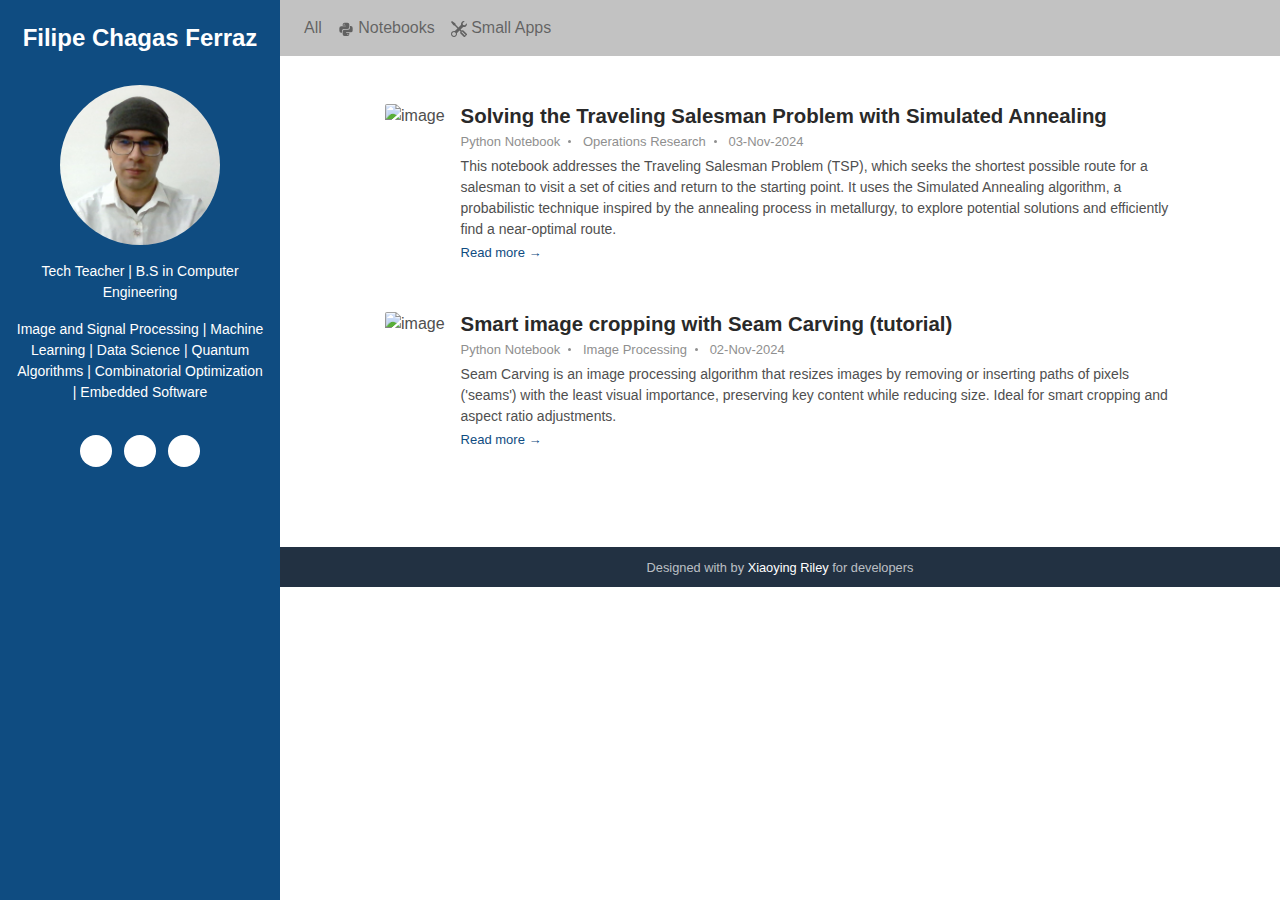
==== commit 9c95acc7: "Website recompiled" ====
--- a/docs/index.html
+++ b/docs/index.html
@@ -115,6 +115,23 @@
 	<div class="container" id="posts">
 		
 		<div class="item mb-5 post" contenttype="Python Notebook"
+			contenttopic="Operations Research">
+			<div class="media">
+				<img class="mr-3 img-fluid post-thumb d-none d-md-flex" src="https://github.com/FilipeChagasDev/FilipeChagasDev/blob/main/notebooks/traveling-salesman/tsp-sa-thumbnail.gif?raw=true" alt="image">
+				<div class="media-body">
+					<h3 class="title mb-1"><a target="_blank" href="https://github.com/FilipeChagasDev/FilipeChagasDev/blob/main/notebooks/traveling-salesman/traveling-salesman-sa-tutorial.ipynb">Solving the Traveling Salesman Problem with Simulated Annealing</a></h3>
+					<div class="meta mb-1">
+						<span>Python Notebook</span>
+						<span class="time">Operations Research</span>
+						<span>03-Nov-2024</span>
+					</div>
+					<div class="intro">This notebook addresses the Traveling Salesman Problem (TSP), which seeks the shortest possible route for a salesman to visit a set of cities and return to the starting point. It uses the Simulated Annealing algorithm, a probabilistic technique inspired by the annealing process in metallurgy, to explore potential solutions and efficiently find a near-optimal route.</div>
+					<a class="more-link" target="_blank" href="https://github.com/FilipeChagasDev/FilipeChagasDev/blob/main/notebooks/traveling-salesman/traveling-salesman-sa-tutorial.ipynb">Read more &rarr;</a>
+				</div><!--//media-body-->
+			</div><!--//media-->
+		</div><!--//item-->
+		
+		<div class="item mb-5 post" contenttype="Python Notebook"
 			contenttopic="Image Processing">
 			<div class="media">
 				<img class="mr-3 img-fluid post-thumb d-none d-md-flex" src="https://github.com/FilipeChagasDev/FilipeChagasDev/blob/main/notebooks/seam-carving/plots/seam-carving-thumbnail.gif?raw=true" alt="image">
@@ -127,23 +144,6 @@
 					</div>
 					<div class="intro">Seam Carving is an image processing algorithm that resizes images by removing or inserting paths of pixels ('seams') with the least visual importance, preserving key content while reducing size. Ideal for smart cropping and aspect ratio adjustments.</div>
 					<a class="more-link" target="_blank" href="https://github.com/FilipeChagasDev/FilipeChagasDev/blob/main/notebooks/seam-carving/seam-carving-tutorial.ipynb">Read more &rarr;</a>
-				</div><!--//media-body-->
-			</div><!--//media-->
-		</div><!--//item-->
-		
-		<div class="item mb-5 post" contenttype="Python Notebook"
-			contenttopic="Operations Research">
-			<div class="media">
-				<img class="mr-3 img-fluid post-thumb d-none d-md-flex" src="https://github.com/FilipeChagasDev/FilipeChagasDev/blob/main/notebooks/traveling-salesman/tsp-sa-thumbnail.gif?raw=true" alt="image">
-				<div class="media-body">
-					<h3 class="title mb-1"><a target="_blank" href="https://github.com/FilipeChagasDev/FilipeChagasDev/blob/main/notebooks/traveling-salesman/traveling-salesman-sa-tutorial.ipynb">Solving the Traveling Salesman Problem with Simulated Annealing</a></h3>
-					<div class="meta mb-1">
-						<span>Python Notebook</span>
-						<span class="time">Operations Research</span>
-						<span>03-Nov-2024</span>
-					</div>
-					<div class="intro">This notebook addresses the Traveling Salesman Problem (TSP), which seeks the shortest possible route for a salesman to visit a set of cities and return to the starting point. It uses the Simulated Annealing algorithm, a probabilistic technique inspired by the annealing process in metallurgy, to explore potential solutions and efficiently find a near-optimal route.</div>
-					<a class="more-link" target="_blank" href="https://github.com/FilipeChagasDev/FilipeChagasDev/blob/main/notebooks/traveling-salesman/traveling-salesman-sa-tutorial.ipynb">Read more &rarr;</a>
 				</div><!--//media-body-->
 			</div><!--//media-->
 		</div><!--//item-->
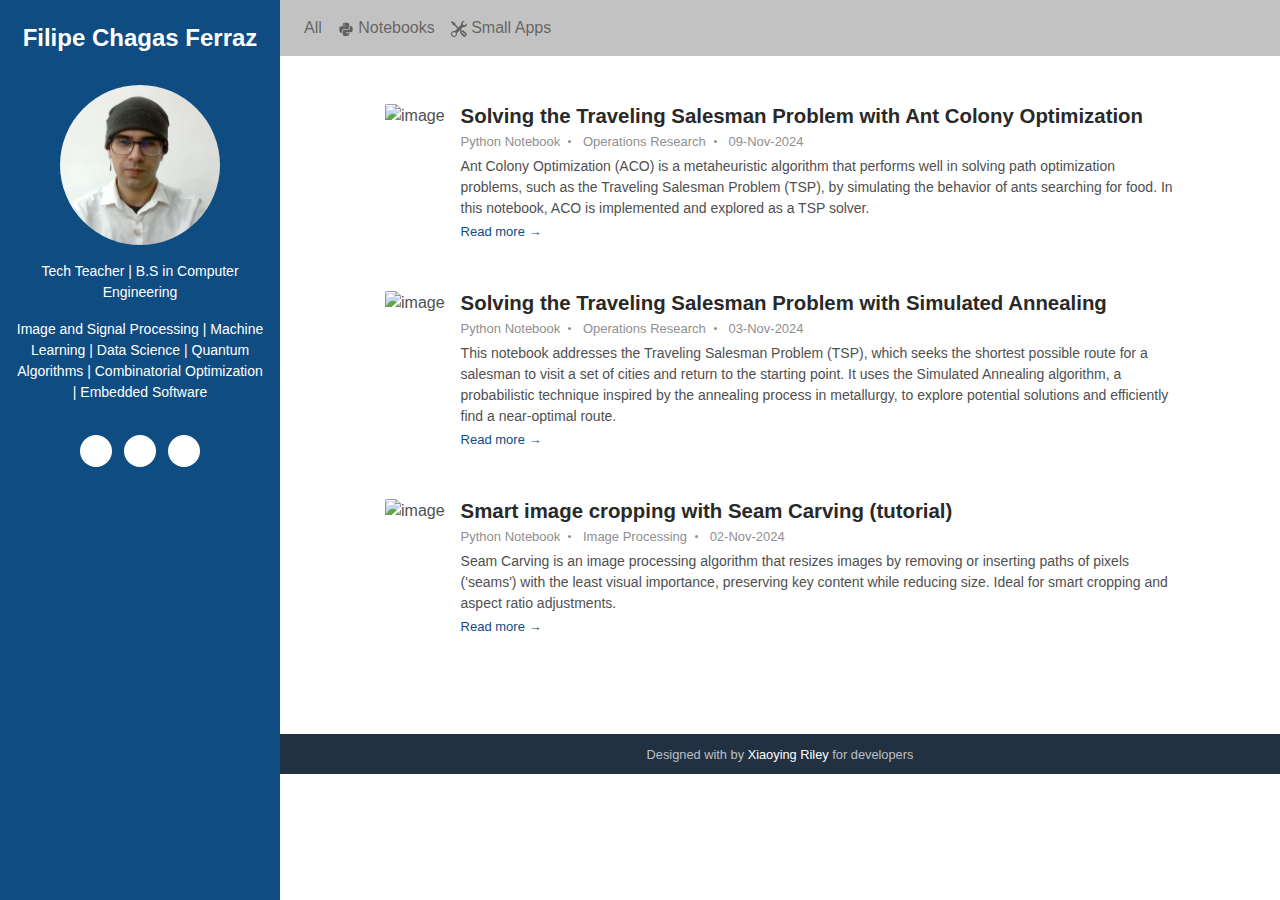
==== commit c45a36f9: "Website recompiled" ====
--- a/docs/index.html
+++ b/docs/index.html
@@ -117,6 +117,23 @@
 		<div class="item mb-5 post" contenttype="Python Notebook"
 			contenttopic="Operations Research">
 			<div class="media">
+				<img class="mr-3 img-fluid post-thumb d-none d-md-flex" src="https://github.com/FilipeChagasDev/FilipeChagasDev/blob/ant-colony-notebook/notebooks/ant-colony-optimization/tsp-aco-thumbnail.gif?raw=true" alt="image">
+				<div class="media-body">
+					<h3 class="title mb-1"><a target="_blank" href="https://github.com/FilipeChagasDev/FilipeChagasDev/blob/ant-colony-notebook/notebooks/ant-colony-optimization/ant-colony-tutorial.ipynb">Solving the Traveling Salesman Problem with Ant Colony Optimization</a></h3>
+					<div class="meta mb-1">
+						<span>Python Notebook</span>
+						<span class="time">Operations Research</span>
+						<span>09-Nov-2024</span>
+					</div>
+					<div class="intro">Ant Colony Optimization (ACO) is a metaheuristic algorithm that performs well in solving path optimization problems, such as the Traveling Salesman Problem (TSP), by simulating the behavior of ants searching for food. In this notebook, ACO is implemented and explored as a TSP solver.</div>
+					<a class="more-link" target="_blank" href="https://github.com/FilipeChagasDev/FilipeChagasDev/blob/ant-colony-notebook/notebooks/ant-colony-optimization/ant-colony-tutorial.ipynb">Read more &rarr;</a>
+				</div><!--//media-body-->
+			</div><!--//media-->
+		</div><!--//item-->
+		
+		<div class="item mb-5 post" contenttype="Python Notebook"
+			contenttopic="Operations Research">
+			<div class="media">
 				<img class="mr-3 img-fluid post-thumb d-none d-md-flex" src="https://github.com/FilipeChagasDev/FilipeChagasDev/blob/main/notebooks/traveling-salesman/tsp-sa-thumbnail.gif?raw=true" alt="image">
 				<div class="media-body">
 					<h3 class="title mb-1"><a target="_blank" href="https://github.com/FilipeChagasDev/FilipeChagasDev/blob/main/notebooks/traveling-salesman/traveling-salesman-sa-tutorial.ipynb">Solving the Traveling Salesman Problem with Simulated Annealing</a></h3>
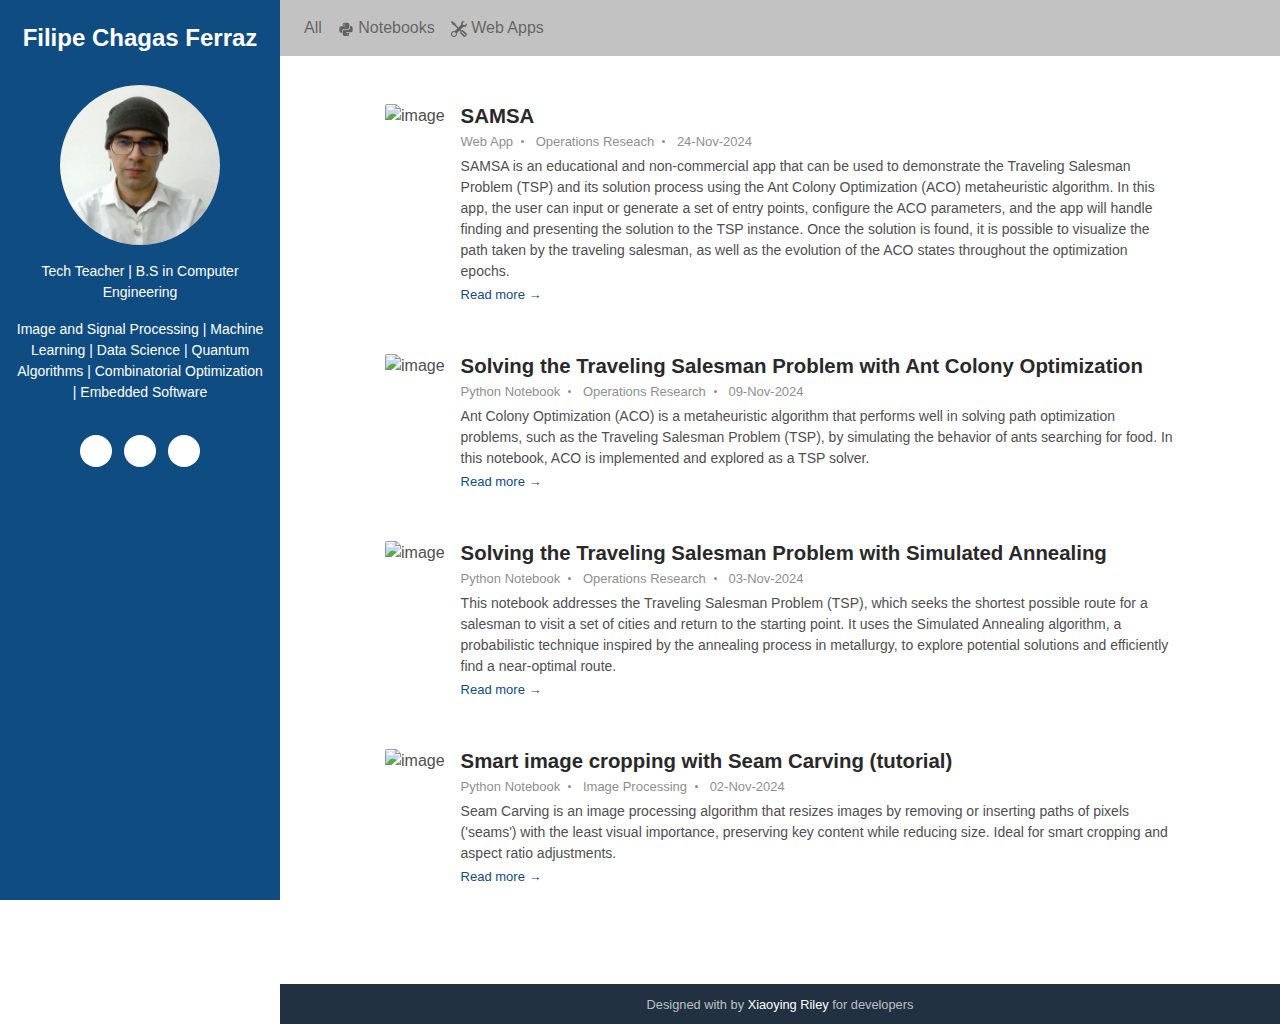
==== commit 558d65aa: "website recompiled" ====
--- a/docs/index.html
+++ b/docs/index.html
@@ -85,13 +85,13 @@
 				</a>
 			</li>
 			<li class="nav-item">
-				<a class="nav-link" href="#" onclick="filterContentType('Small App')">
+				<a class="nav-link" href="#" onclick="filterContentType('Web App')">
 					<svg xmlns="http://www.w3.org/2000/svg" width="16" height="16" fill="currentColor"
 						class="bi bi-tools" viewBox="0 0 16 16">
 						<path
 							d="M1 0 0 1l2.2 3.081a1 1 0 0 0 .815.419h.07a1 1 0 0 1 .708.293l2.675 2.675-2.617 2.654A3.003 3.003 0 0 0 0 13a3 3 0 1 0 5.878-.851l2.654-2.617.968.968-.305.914a1 1 0 0 0 .242 1.023l3.27 3.27a.997.997 0 0 0 1.414 0l1.586-1.586a.997.997 0 0 0 0-1.414l-3.27-3.27a1 1 0 0 0-1.023-.242L10.5 9.5l-.96-.96 2.68-2.643A3.005 3.005 0 0 0 16 3q0-.405-.102-.777l-2.14 2.141L12 4l-.364-1.757L13.777.102a3 3 0 0 0-3.675 3.68L7.462 6.46 4.793 3.793a1 1 0 0 1-.293-.707v-.071a1 1 0 0 0-.419-.814zm9.646 10.646a.5.5 0 0 1 .708 0l2.914 2.915a.5.5 0 0 1-.707.707l-2.915-2.914a.5.5 0 0 1 0-.708M3 11l.471.242.529.026.287.445.445.287.026.529L5 13l-.242.471-.026.529-.445.287-.287.445-.529.026L3 15l-.471-.242L2 14.732l-.287-.445L1.268 14l-.026-.529L1 13l.242-.471.026-.529.445-.287.287-.445.529-.026z" />
 					</svg>
-					Small Apps
+					Web Apps
 				</a>
 			</li>
 			<!--
@@ -114,6 +114,23 @@
 <section class="blog-list px-3 py-5 p-md-5" id="notebooks">
 	<div class="container" id="posts">
 		
+		<div class="item mb-5 post" contenttype="Web App"
+			contenttopic="Operations Reseach">
+			<div class="media">
+				<img class="mr-3 img-fluid post-thumb d-none d-md-flex" src="https://github.com/FilipeChagasDev/FilipeChagasDev/blob/main/apps/samsa/thumbnail.png?raw=true" alt="image">
+				<div class="media-body">
+					<h3 class="title mb-1"><a target="_blank" href="https://samsa-rcp8.onrender.com">SAMSA</a></h3>
+					<div class="meta mb-1">
+						<span>Web App</span>
+						<span class="time">Operations Reseach</span>
+						<span>24-Nov-2024</span>
+					</div>
+					<div class="intro">SAMSA is an educational and non-commercial app that can be used to demonstrate the Traveling Salesman Problem (TSP) and its solution process using the Ant Colony Optimization (ACO) metaheuristic algorithm. In this app, the user can input or generate a set of entry points, configure the ACO parameters, and the app will handle finding and presenting the solution to the TSP instance. Once the solution is found, it is possible to visualize the path taken by the traveling salesman, as well as the evolution of the ACO states throughout the optimization epochs.</div>
+					<a class="more-link" target="_blank" href="https://samsa-rcp8.onrender.com">Read more &rarr;</a>
+				</div><!--//media-body-->
+			</div><!--//media-->
+		</div><!--//item-->
+		
 		<div class="item mb-5 post" contenttype="Python Notebook"
 			contenttopic="Operations Research">
 			<div class="media">
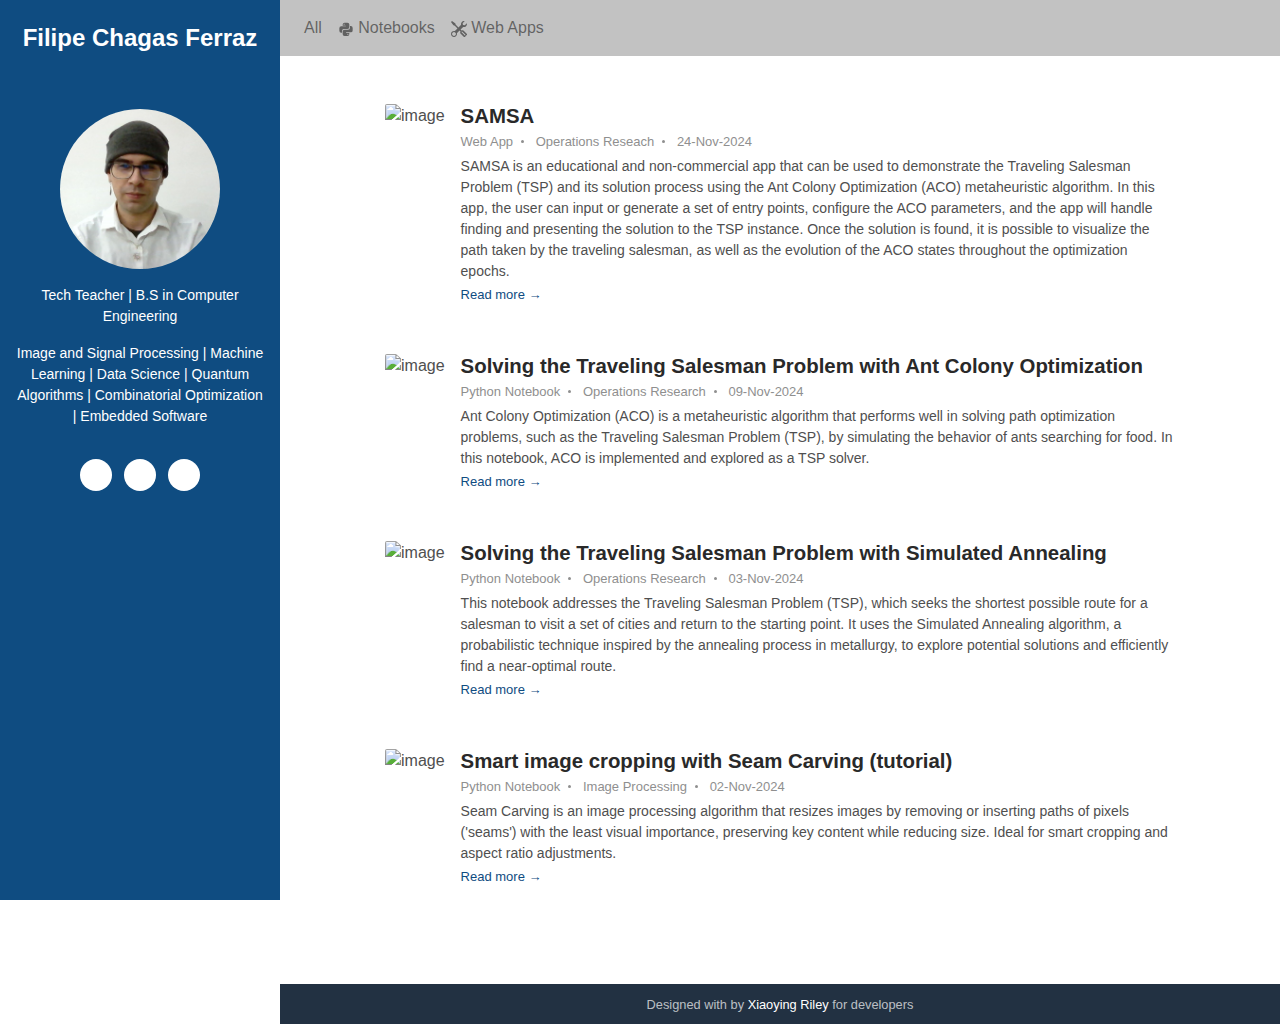
==== commit 1ea4989d: "Responsivity added" ====
--- a/docs/index.html
+++ b/docs/index.html
@@ -9,7 +9,7 @@
     <meta charset="utf-8">
     <meta http-equiv="X-UA-Compatible" content="IE=edge">
     <meta name="viewport" content="width=device-width, initial-scale=1.0">
-    <meta name="description" content="Blog Template">
+    <meta name="description" content="Get to know my projects, studies, and experiments in science, technology, and programming.">
     <meta name="author" content="Xiaoying Riley at 3rd Wave Media">    
     <link rel="shortcut icon" href="favicon.svg"> 
     
@@ -19,22 +19,31 @@
     
     <!-- Theme CSS -->  
     <link id="theme-style" rel="stylesheet" href="assets/css/theme-1.css">
-
 </head> 
 
 <body>
-    <header class="header text-center">	    
-	    <h1 class="blog-name pt-lg-4 mb-0"><a href="index.html">Filipe Chagas Ferraz</a></h1>
-        
+    <header class="header text-center">
+		<div class="d-none d-md-block"> <!-- Visible only in medium or large screens -->
+			<h1 class="blog-name pt-lg-4 mb-0"><a href="index.html">Filipe Chagas Ferraz</a></h1>
+		</div>
+
 	    <nav class="navbar navbar-expand-lg navbar-dark" >
-			<button class="navbar-toggler" type="button" data-toggle="collapse" data-target="#navigation" aria-controls="navigation" aria-expanded="false" aria-label="Toggle navigation">
+			<!--<button class="navbar-toggler" type="button" data-toggle="collapse" data-target="#navigation" aria-controls="navigation" aria-expanded="false" aria-label="Toggle navigation">
 			<span class="navbar-toggler-icon"></span>
-			</button>
-
-			<div id="navigation" class="collapse navbar-collapse flex-column" >
+			</button>-->
+
+			<!--<div id="navigation" class="collapse navbar-collapse flex-column">-->
+			<div id="navigation" class="navbar-collapse flex-column">
 				<div class="profile-section pt-3 pt-lg-0">
-				    <img class="profile-image mb-3 rounded-circle mx-auto" src="assets/images/profile.png" alt="image" >			
-					
+					<div class="d-none d-md-block"> <!-- Visible only in medium or large screens -->
+				    	<img class="profile-image mb-3 mt-4 rounded-circle mx-auto" src="assets/images/profile.png" alt="image" >			
+					</div>
+					<div class="d-block d-md-none">
+						<div class="align-items-center">
+							<h6 class="mb-0 pt-lg-4" style="color: white;">Filipe Chagas Ferraz</h2>
+							<img class="profile-image-small m-3 rounded-circle mx-auto" src="assets/images/profile.png" alt="image" >	
+						</div>
+					</div>
 					<div class="bio mb-3">
 						<p>Tech Teacher | B.S in Computer Engineering</p>
 						<p class="font-weight-lighter">
@@ -117,7 +126,7 @@
 		<div class="item mb-5 post" contenttype="Web App"
 			contenttopic="Operations Reseach">
 			<div class="media">
-				<img class="mr-3 img-fluid post-thumb d-none d-md-flex" src="https://github.com/FilipeChagasDev/FilipeChagasDev/blob/main/apps/samsa/thumbnail.png?raw=true" alt="image">
+				<img class="mr-3 img-fluid post-thumb d-none d-md-flex" src="https://github.com/FilipeChagasDev/FilipeChagasDev/blob/main/apps/samsa/thumbnail.png?raw=true" alt="image"> <!--Visible only in large screens-->
 				<div class="media-body">
 					<h3 class="title mb-1"><a target="_blank" href="https://samsa-rcp8.onrender.com">SAMSA</a></h3>
 					<div class="meta mb-1">
@@ -125,6 +134,9 @@
 						<span class="time">Operations Reseach</span>
 						<span>24-Nov-2024</span>
 					</div>
+					<div class="d-flex justify-content-center align-items-center p-3 d-block d-md-none">
+						<img class="img-fluid post-thumb-2 d-block d-md-none" src="https://github.com/FilipeChagasDev/FilipeChagasDev/blob/main/apps/samsa/thumbnail.png?raw=true" alt="image"> <!--Visible only in smartphones -->
+					</div>
 					<div class="intro">SAMSA is an educational and non-commercial app that can be used to demonstrate the Traveling Salesman Problem (TSP) and its solution process using the Ant Colony Optimization (ACO) metaheuristic algorithm. In this app, the user can input or generate a set of entry points, configure the ACO parameters, and the app will handle finding and presenting the solution to the TSP instance. Once the solution is found, it is possible to visualize the path taken by the traveling salesman, as well as the evolution of the ACO states throughout the optimization epochs.</div>
 					<a class="more-link" target="_blank" href="https://samsa-rcp8.onrender.com">Read more &rarr;</a>
 				</div><!--//media-body-->
@@ -134,7 +146,7 @@
 		<div class="item mb-5 post" contenttype="Python Notebook"
 			contenttopic="Operations Research">
 			<div class="media">
-				<img class="mr-3 img-fluid post-thumb d-none d-md-flex" src="https://github.com/FilipeChagasDev/FilipeChagasDev/blob/ant-colony-notebook/notebooks/ant-colony-optimization/tsp-aco-thumbnail.gif?raw=true" alt="image">
+				<img class="mr-3 img-fluid post-thumb d-none d-md-flex" src="https://github.com/FilipeChagasDev/FilipeChagasDev/blob/ant-colony-notebook/notebooks/ant-colony-optimization/tsp-aco-thumbnail.gif?raw=true" alt="image"> <!--Visible only in large screens-->
 				<div class="media-body">
 					<h3 class="title mb-1"><a target="_blank" href="https://github.com/FilipeChagasDev/FilipeChagasDev/blob/ant-colony-notebook/notebooks/ant-colony-optimization/ant-colony-tutorial.ipynb">Solving the Traveling Salesman Problem with Ant Colony Optimization</a></h3>
 					<div class="meta mb-1">
@@ -142,6 +154,9 @@
 						<span class="time">Operations Research</span>
 						<span>09-Nov-2024</span>
 					</div>
+					<div class="d-flex justify-content-center align-items-center p-3 d-block d-md-none">
+						<img class="img-fluid post-thumb-2 d-block d-md-none" src="https://github.com/FilipeChagasDev/FilipeChagasDev/blob/ant-colony-notebook/notebooks/ant-colony-optimization/tsp-aco-thumbnail.gif?raw=true" alt="image"> <!--Visible only in smartphones -->
+					</div>
 					<div class="intro">Ant Colony Optimization (ACO) is a metaheuristic algorithm that performs well in solving path optimization problems, such as the Traveling Salesman Problem (TSP), by simulating the behavior of ants searching for food. In this notebook, ACO is implemented and explored as a TSP solver.</div>
 					<a class="more-link" target="_blank" href="https://github.com/FilipeChagasDev/FilipeChagasDev/blob/ant-colony-notebook/notebooks/ant-colony-optimization/ant-colony-tutorial.ipynb">Read more &rarr;</a>
 				</div><!--//media-body-->
@@ -151,7 +166,7 @@
 		<div class="item mb-5 post" contenttype="Python Notebook"
 			contenttopic="Operations Research">
 			<div class="media">
-				<img class="mr-3 img-fluid post-thumb d-none d-md-flex" src="https://github.com/FilipeChagasDev/FilipeChagasDev/blob/main/notebooks/traveling-salesman/tsp-sa-thumbnail.gif?raw=true" alt="image">
+				<img class="mr-3 img-fluid post-thumb d-none d-md-flex" src="https://github.com/FilipeChagasDev/FilipeChagasDev/blob/main/notebooks/traveling-salesman/tsp-sa-thumbnail.gif?raw=true" alt="image"> <!--Visible only in large screens-->
 				<div class="media-body">
 					<h3 class="title mb-1"><a target="_blank" href="https://github.com/FilipeChagasDev/FilipeChagasDev/blob/main/notebooks/traveling-salesman/traveling-salesman-sa-tutorial.ipynb">Solving the Traveling Salesman Problem with Simulated Annealing</a></h3>
 					<div class="meta mb-1">
@@ -159,6 +174,9 @@
 						<span class="time">Operations Research</span>
 						<span>03-Nov-2024</span>
 					</div>
+					<div class="d-flex justify-content-center align-items-center p-3 d-block d-md-none">
+						<img class="img-fluid post-thumb-2 d-block d-md-none" src="https://github.com/FilipeChagasDev/FilipeChagasDev/blob/main/notebooks/traveling-salesman/tsp-sa-thumbnail.gif?raw=true" alt="image"> <!--Visible only in smartphones -->
+					</div>
 					<div class="intro">This notebook addresses the Traveling Salesman Problem (TSP), which seeks the shortest possible route for a salesman to visit a set of cities and return to the starting point. It uses the Simulated Annealing algorithm, a probabilistic technique inspired by the annealing process in metallurgy, to explore potential solutions and efficiently find a near-optimal route.</div>
 					<a class="more-link" target="_blank" href="https://github.com/FilipeChagasDev/FilipeChagasDev/blob/main/notebooks/traveling-salesman/traveling-salesman-sa-tutorial.ipynb">Read more &rarr;</a>
 				</div><!--//media-body-->
@@ -168,13 +186,16 @@
 		<div class="item mb-5 post" contenttype="Python Notebook"
 			contenttopic="Image Processing">
 			<div class="media">
-				<img class="mr-3 img-fluid post-thumb d-none d-md-flex" src="https://github.com/FilipeChagasDev/FilipeChagasDev/blob/main/notebooks/seam-carving/plots/seam-carving-thumbnail.gif?raw=true" alt="image">
+				<img class="mr-3 img-fluid post-thumb d-none d-md-flex" src="https://github.com/FilipeChagasDev/FilipeChagasDev/blob/main/notebooks/seam-carving/plots/seam-carving-thumbnail.gif?raw=true" alt="image"> <!--Visible only in large screens-->
 				<div class="media-body">
 					<h3 class="title mb-1"><a target="_blank" href="https://github.com/FilipeChagasDev/FilipeChagasDev/blob/main/notebooks/seam-carving/seam-carving-tutorial.ipynb">Smart image cropping with Seam Carving (tutorial)</a></h3>
 					<div class="meta mb-1">
 						<span>Python Notebook</span>
 						<span class="time">Image Processing</span>
 						<span>02-Nov-2024</span>
+					</div>
+					<div class="d-flex justify-content-center align-items-center p-3 d-block d-md-none">
+						<img class="img-fluid post-thumb-2 d-block d-md-none" src="https://github.com/FilipeChagasDev/FilipeChagasDev/blob/main/notebooks/seam-carving/plots/seam-carving-thumbnail.gif?raw=true" alt="image"> <!--Visible only in smartphones -->
 					</div>
 					<div class="intro">Seam Carving is an image processing algorithm that resizes images by removing or inserting paths of pixels ('seams') with the least visual importance, preserving key content while reducing size. Ideal for smart cropping and aspect ratio adjustments.</div>
 					<a class="more-link" target="_blank" href="https://github.com/FilipeChagasDev/FilipeChagasDev/blob/main/notebooks/seam-carving/seam-carving-tutorial.ipynb">Read more &rarr;</a>
--- a/docs/assets/css/theme-1.css
+++ b/docs/assets/css/theme-1.css
@@ -9059,6 +9059,9 @@
 .profile-section .profile-image {
   max-width: 160px;
 }
+.profile-section .profile-image-small {
+  max-width: 80px;
+}
 .profile-section .bio {
   font-size: 0.875rem;
 }
@@ -9133,6 +9136,10 @@
 }
 .blog-list .item .post-thumb {
   max-width: 110px;
+  border-radius: 2px;
+}
+.blog-list .item .post-thumb-2 {
+  max-width: 90%;
   border-radius: 2px;
 }
 .blog-list .item .intro {
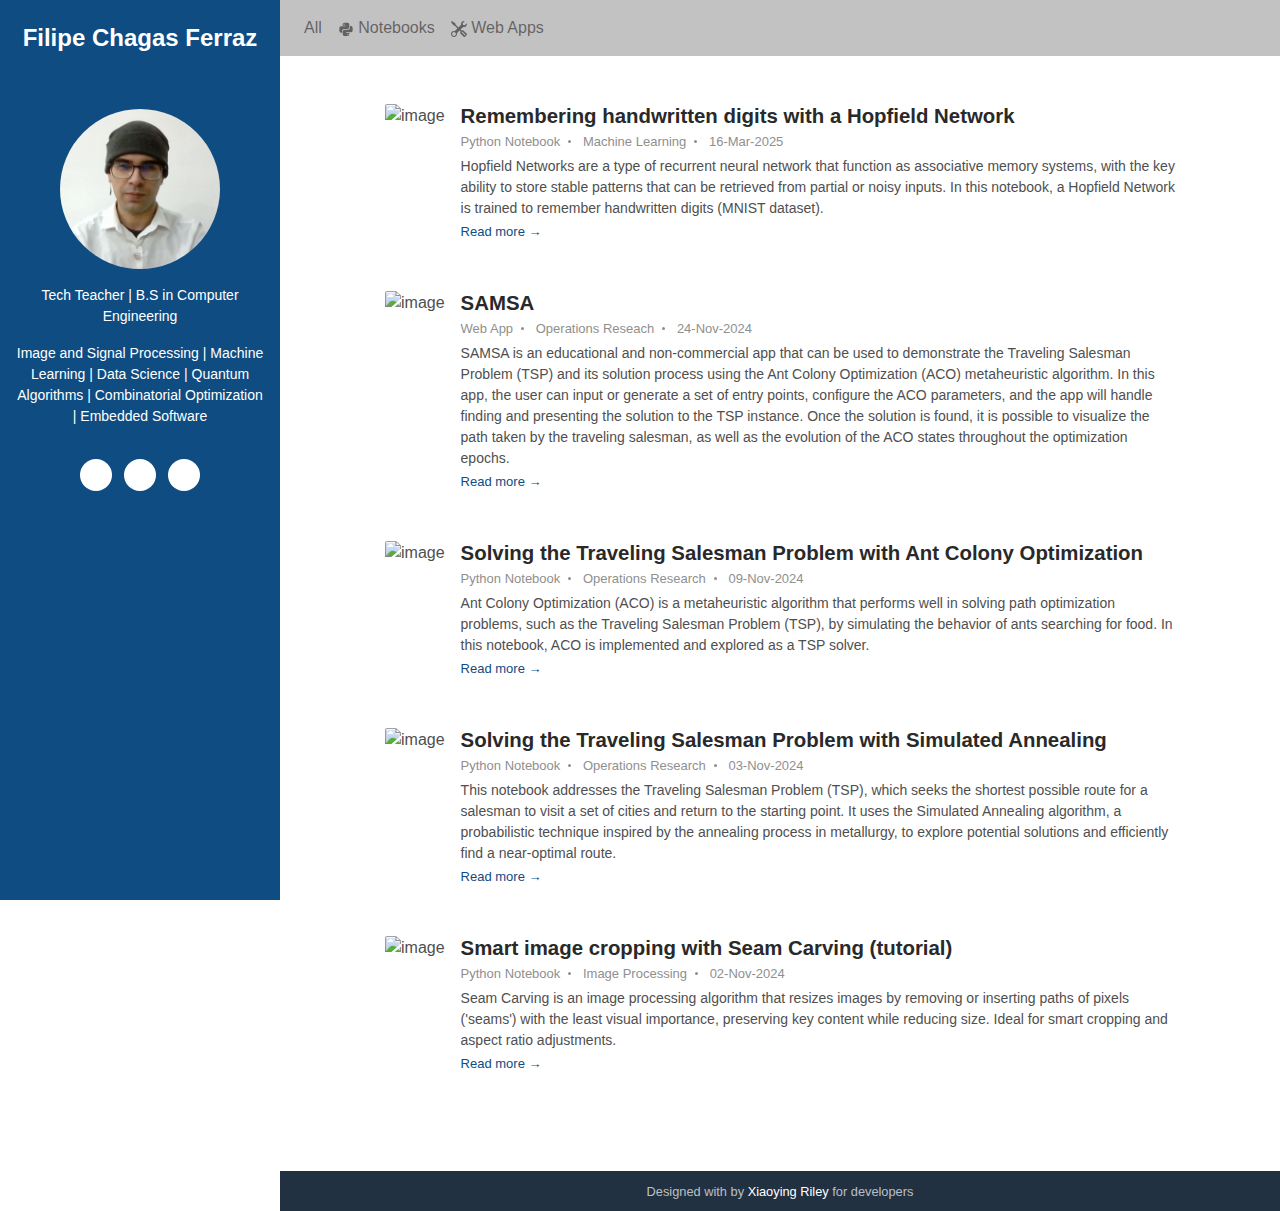
==== commit 556159fd: "Website updated" ====
--- a/docs/index.html
+++ b/docs/index.html
@@ -123,6 +123,26 @@
 <section class="blog-list px-3 py-5 p-md-5" id="notebooks">
 	<div class="container" id="posts">
 		
+		<div class="item mb-5 post" contenttype="Python Notebook"
+			contenttopic="Machine Learning">
+			<div class="media">
+				<img class="mr-3 img-fluid post-thumb d-none d-md-flex" src="https://github.com/FilipeChagasDev/FilipeChagasDev/blob/main/notebooks/hopfield-network/hopfield_network_thumbnail.gif?raw=true" alt="image"> <!--Visible only in large screens-->
+				<div class="media-body">
+					<h3 class="title mb-1"><a target="_blank" href="https://github.com/FilipeChagasDev/FilipeChagasDev/blob/main/notebooks/hopfield-network/hopfield_network_filipe.ipynb">Remembering handwritten digits with a Hopfield Network</a></h3>
+					<div class="meta mb-1">
+						<span>Python Notebook</span>
+						<span class="time">Machine Learning</span>
+						<span>16-Mar-2025</span>
+					</div>
+					<div class="d-flex justify-content-center align-items-center p-3 d-block d-md-none">
+						<img class="img-fluid post-thumb-2 d-block d-md-none" src="https://github.com/FilipeChagasDev/FilipeChagasDev/blob/main/notebooks/hopfield-network/hopfield_network_thumbnail.gif?raw=true" alt="image"> <!--Visible only in smartphones -->
+					</div>
+					<div class="intro">Hopfield Networks are a type of recurrent neural network that function as associative memory systems, with the key ability to store stable patterns that can be retrieved from partial or noisy inputs. In this notebook, a Hopfield Network is trained to remember handwritten digits (MNIST dataset).</div>
+					<a class="more-link" target="_blank" href="https://github.com/FilipeChagasDev/FilipeChagasDev/blob/main/notebooks/hopfield-network/hopfield_network_filipe.ipynb">Read more &rarr;</a>
+				</div><!--//media-body-->
+			</div><!--//media-->
+		</div><!--//item-->
+		
 		<div class="item mb-5 post" contenttype="Web App"
 			contenttopic="Operations Reseach">
 			<div class="media">
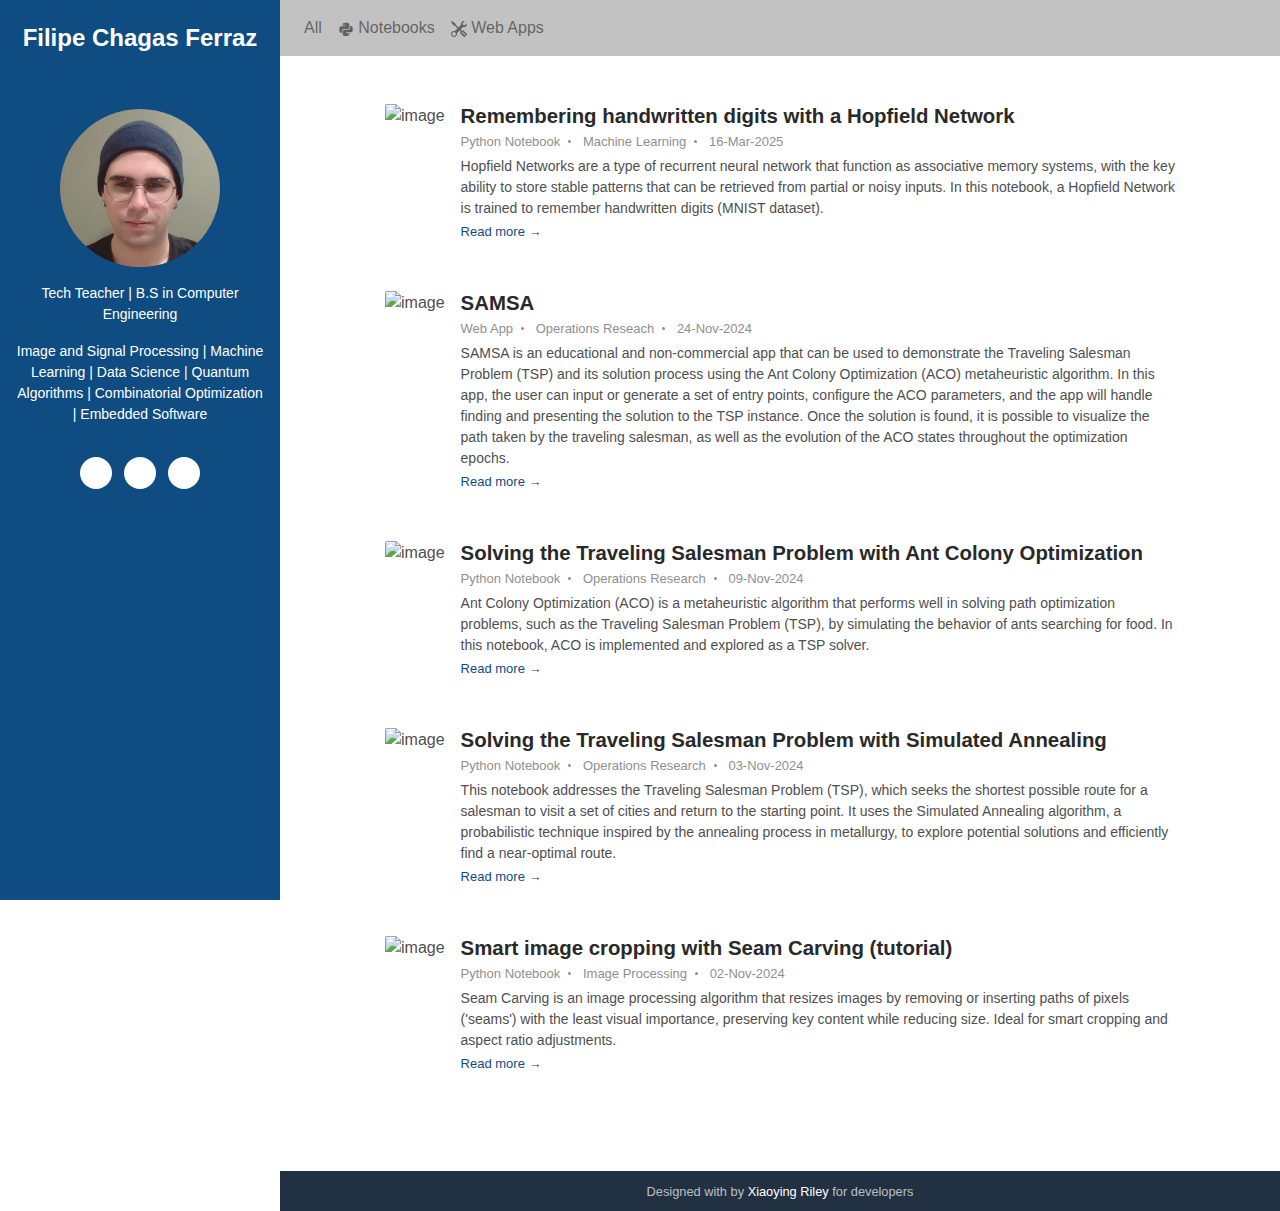
==== commit cc39e1ac: "Profile pic changed" ====
--- a/docs/index.html
+++ b/docs/index.html
@@ -36,12 +36,12 @@
 			<div id="navigation" class="navbar-collapse flex-column">
 				<div class="profile-section pt-3 pt-lg-0">
 					<div class="d-none d-md-block"> <!-- Visible only in medium or large screens -->
-				    	<img class="profile-image mb-3 mt-4 rounded-circle mx-auto" src="assets/images/profile.png" alt="image" >			
+				    	<img class="profile-image mb-3 mt-4 rounded-circle mx-auto" src="assets/images/profile.jpg" alt="image" >			
 					</div>
 					<div class="d-block d-md-none">
 						<div class="align-items-center">
 							<h6 class="mb-0 pt-lg-4" style="color: white;">Filipe Chagas Ferraz</h2>
-							<img class="profile-image-small m-3 rounded-circle mx-auto" src="assets/images/profile.png" alt="image" >	
+							<img class="profile-image-small m-3 rounded-circle mx-auto" src="assets/images/profile.jpg" alt="image" >	
 						</div>
 					</div>
 					<div class="bio mb-3">
